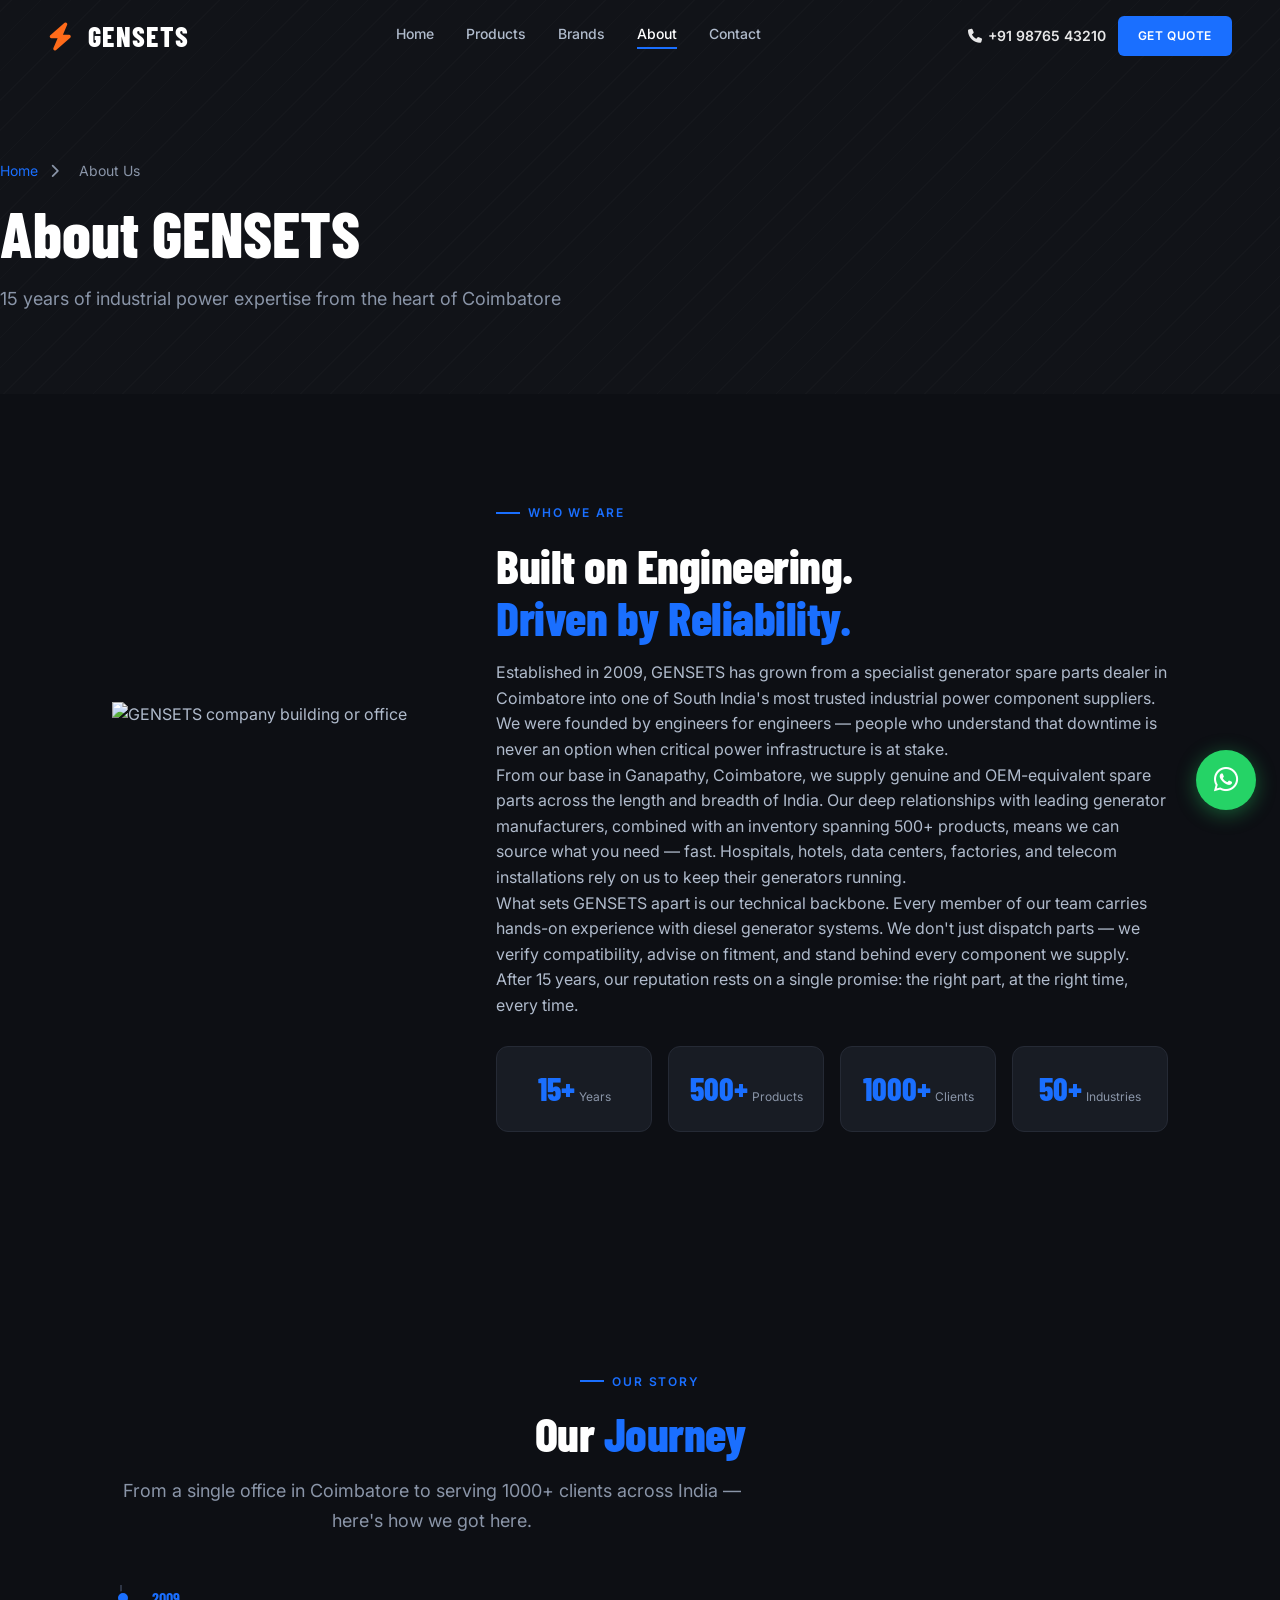
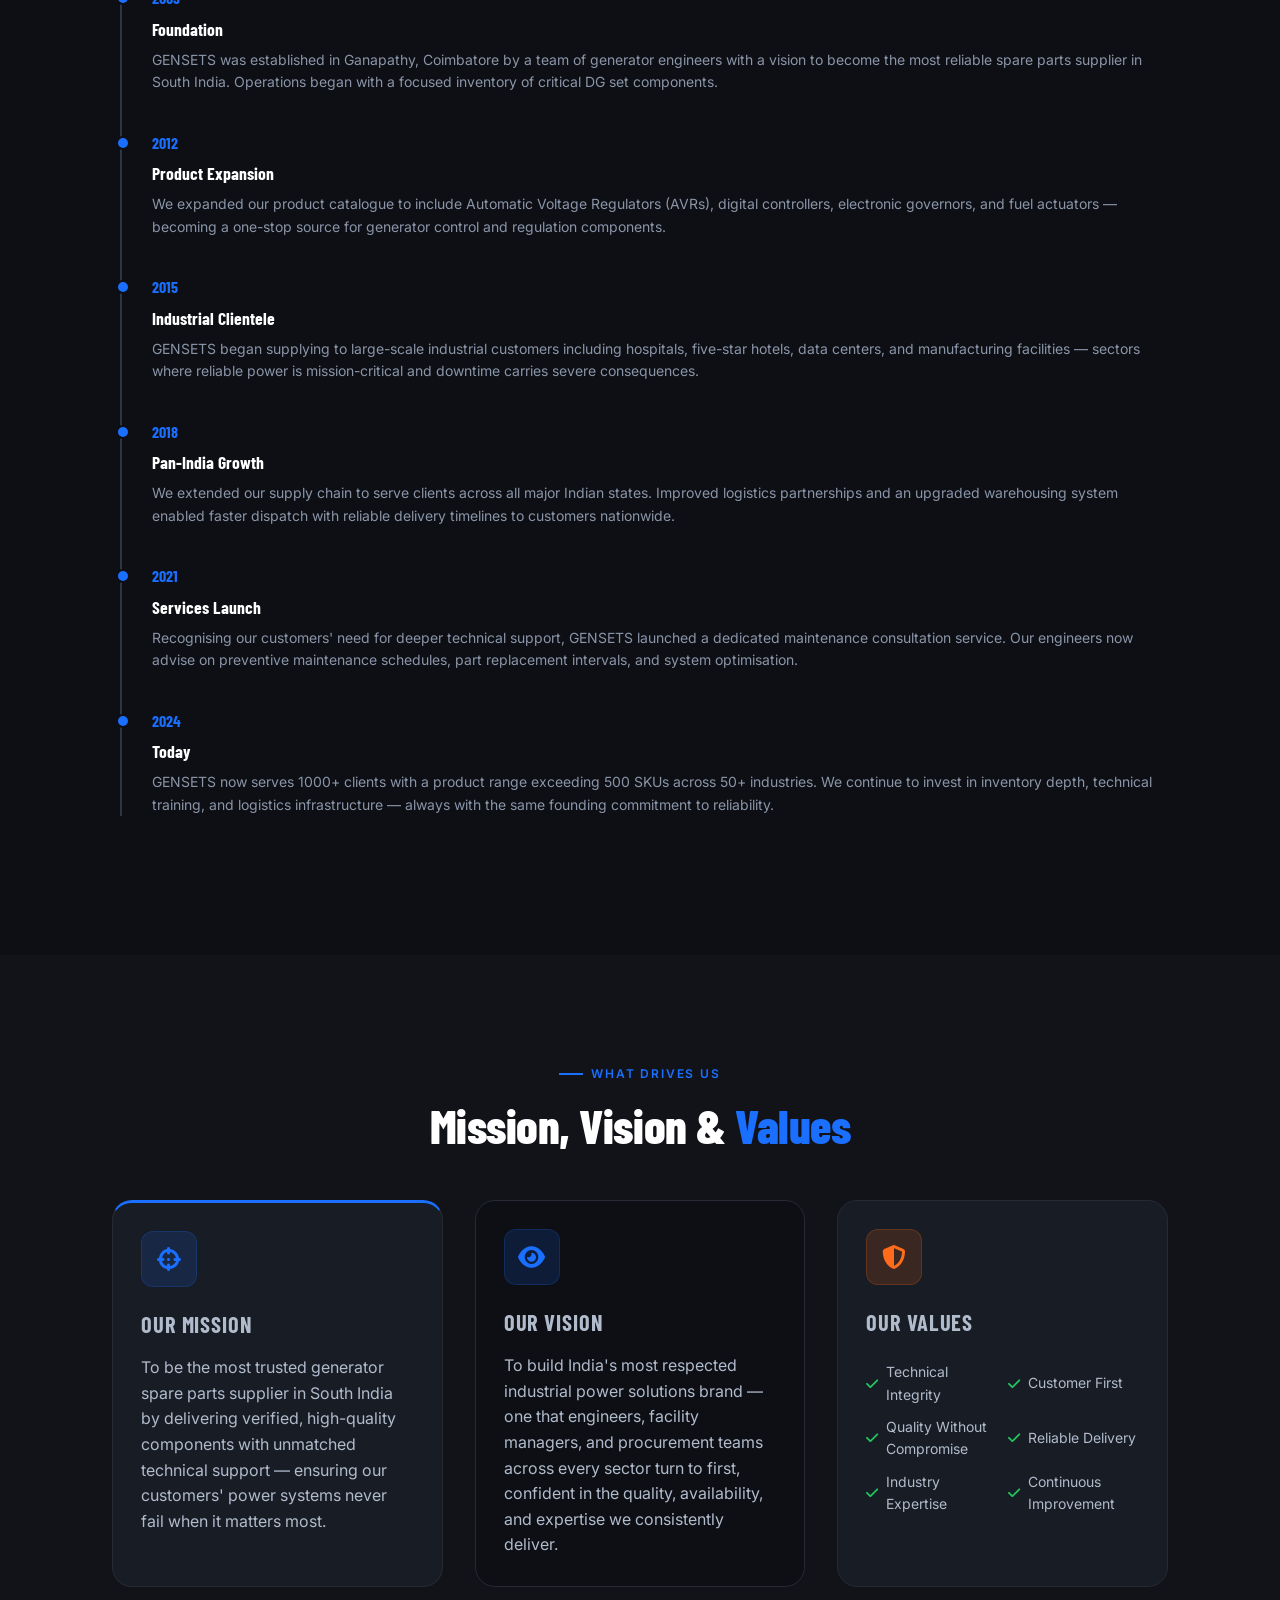
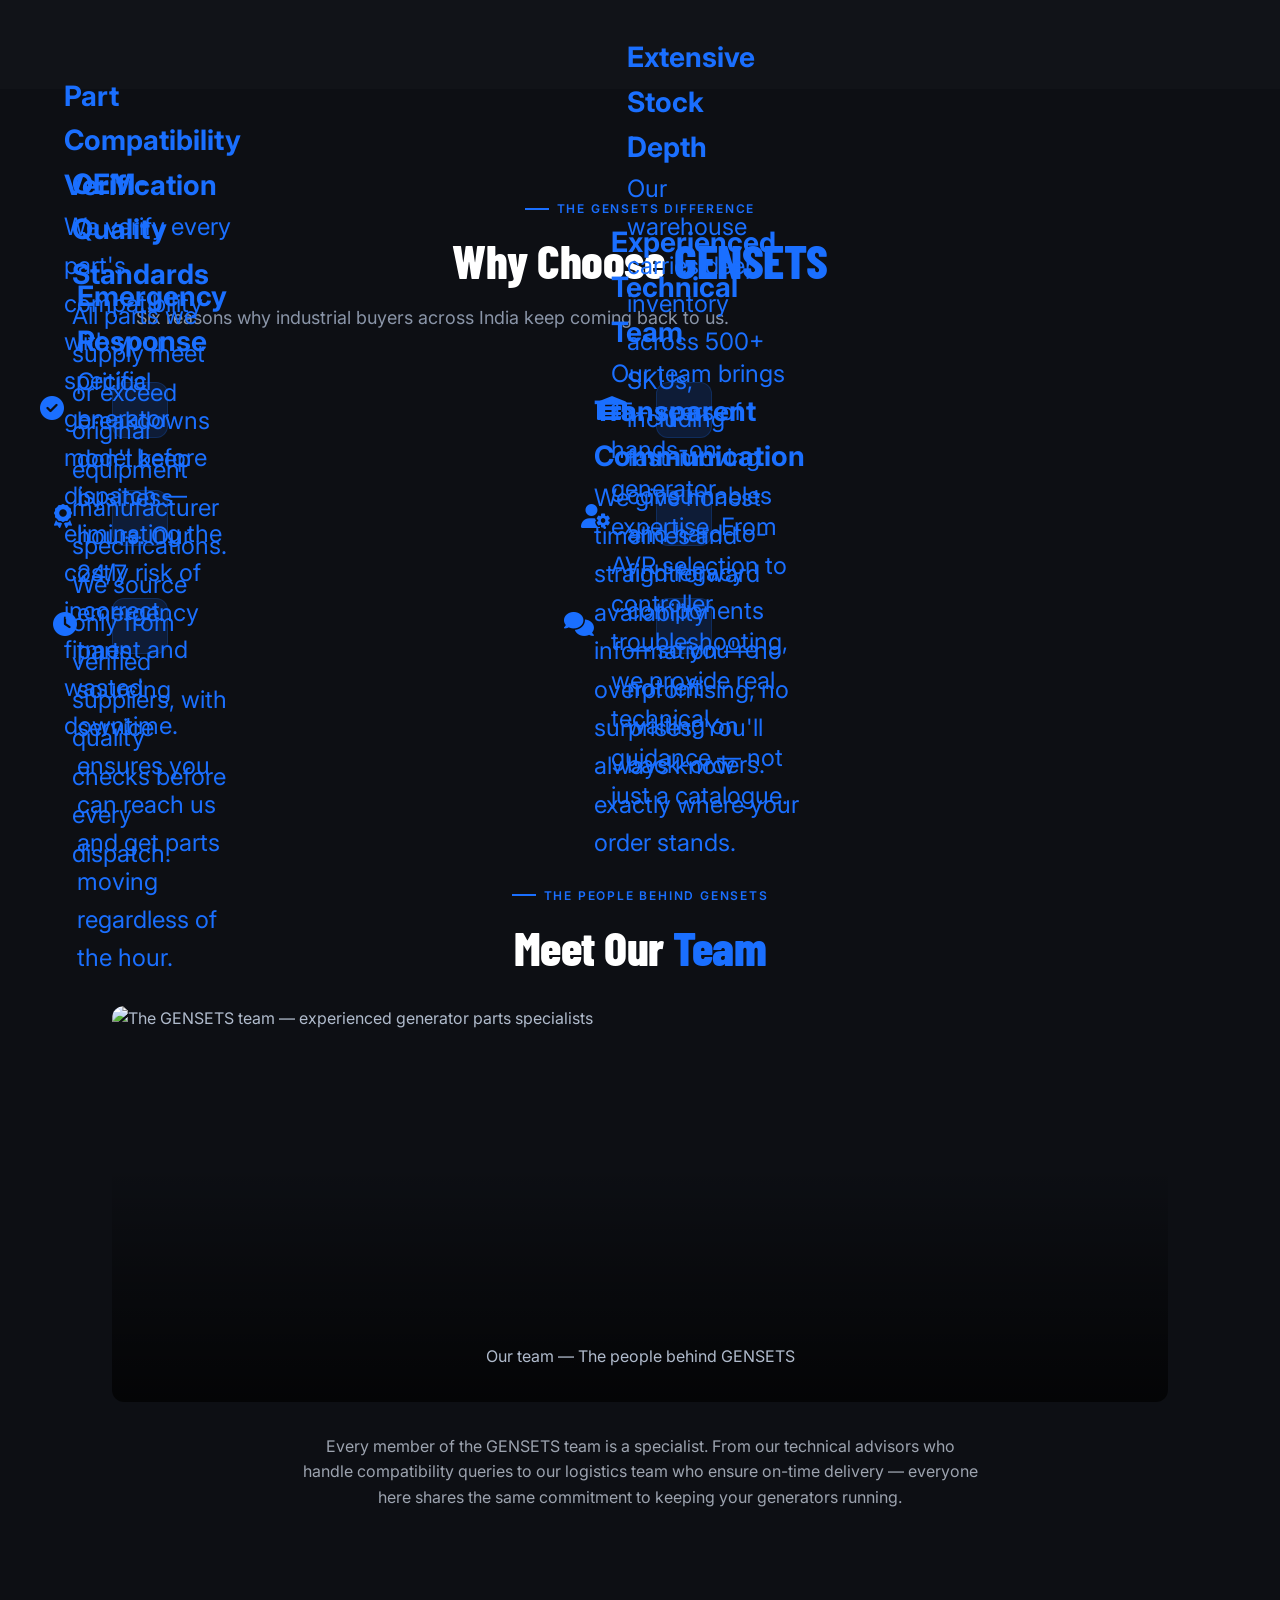
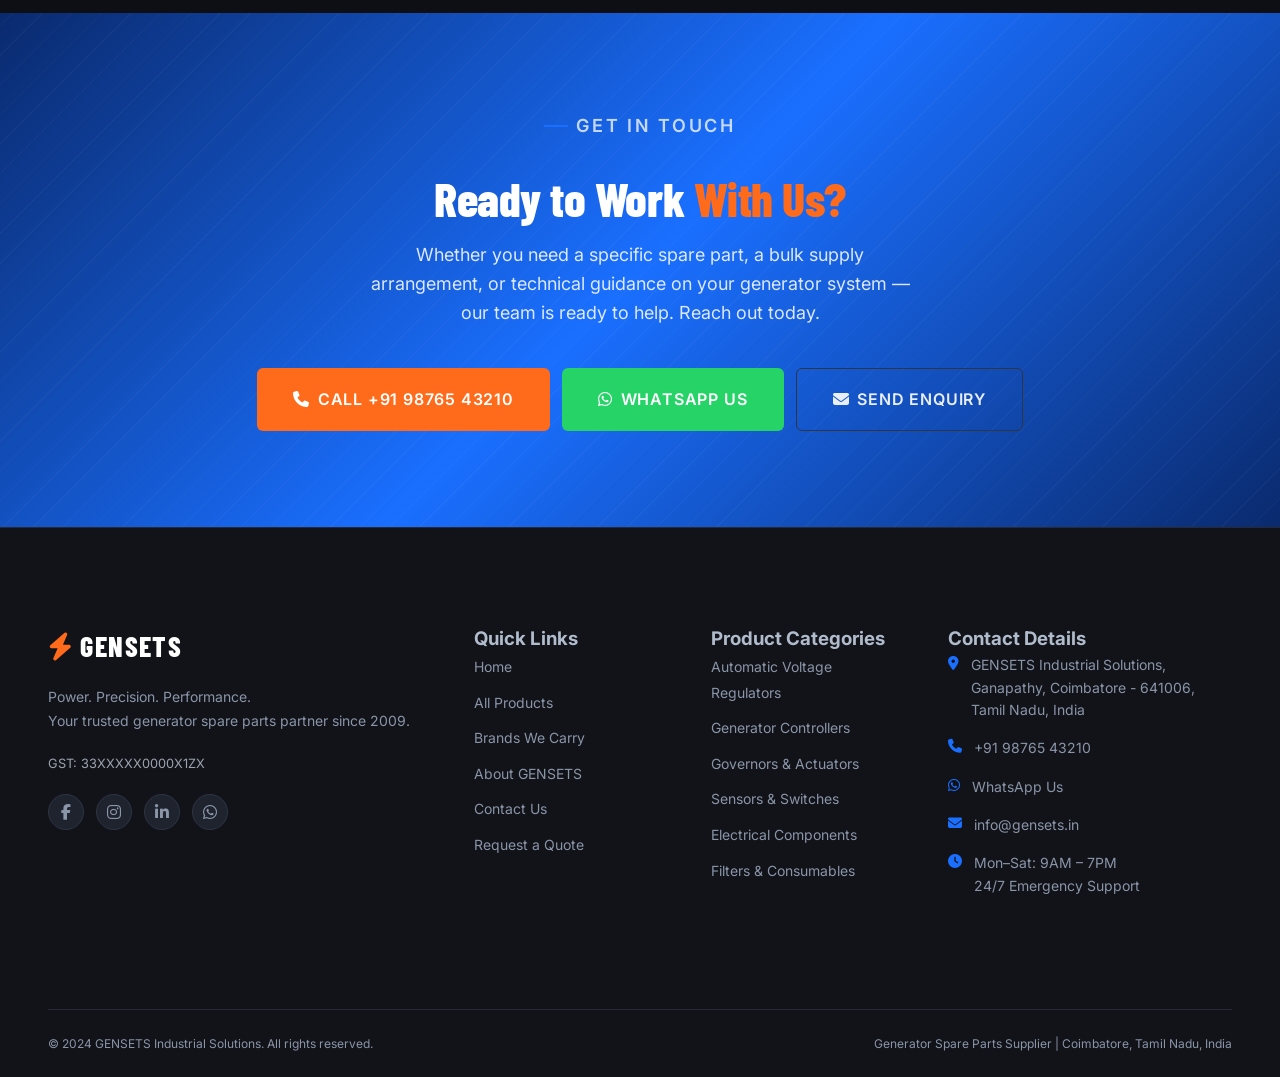
==== about.html @ af13784d "Initial GENSETS website: complete static HTML/CSS/JS site - 9 files: 7 HTML pages, 1 CSS stylesheet," ====
<!DOCTYPE html>
<html lang="en">
<head>
  <meta charset="UTF-8" />
  <meta name="viewport" content="width=device-width, initial-scale=1.0" />
  <meta name="description" content="About GENSETS — 15 years of generator spare parts expertise from Coimbatore, Tamil Nadu. Trusted by 1000+ clients across India." />
  <meta name="keywords" content="about GENSETS, generator spare parts Coimbatore, industrial power solutions, Tamil Nadu generator parts supplier" />
  <title>About Us | GENSETS — Power. Precision. Performance.</title>

  <!-- Google Fonts -->
  <link rel="preconnect" href="https://fonts.googleapis.com" />
  <link rel="preconnect" href="https://fonts.gstatic.com" crossorigin />
  <link href="https://fonts.googleapis.com/css2?family=Barlow+Condensed:wght@400;600;700;800&family=Inter:wght@400;500;600&display=swap" rel="stylesheet" />

  <!-- Font Awesome 6.5.0 -->
  <link rel="stylesheet" href="https://cdnjs.cloudflare.com/ajax/libs/font-awesome/6.5.0/css/all.min.css" integrity="sha512-Avb2QiuDEEvB4bZJYdft2mNjVShBftLdPG8FJ0V7irTLQ8Uo0qcPxh4Plq7G5tGm0rU+1SPhVotteLpBERwTkA==" crossorigin="anonymous" referrerpolicy="no-referrer" />

  <!-- Site Stylesheet -->
  <link rel="stylesheet" href="styles.css" />
</head>
<body>

  <!-- ========== SITE HEADER / NAV ========== -->
  <header class="site-header" id="siteHeader">
    <div class="nav-inner">
      <a href="index.html" class="nav-logo" aria-label="GENSETS Home">
        <span class="logo-bolt"><i class="fa-solid fa-bolt"></i></span>
        <span>GENSETS</span>
      </a>

      <nav class="nav-links" id="navLinks" aria-label="Main navigation">
        <a href="index.html">Home</a>
        <a href="products.html">Products</a>
        <a href="brands.html">Brands</a>
        <a href="about.html" class="active" aria-current="page">About</a>
        <a href="contact.html">Contact</a>
      </nav>

      <div class="nav-cta">
        <a href="tel:+919876543210" class="nav-phone"><i class="fa-solid fa-phone"></i> +91 98765 43210</a>
        <a href="contact.html" class="btn btn-primary btn-sm">Get Quote</a>
      </div>

      <button class="hamburger" id="hamburger" aria-label="Open mobile menu" aria-expanded="false" aria-controls="mobileMenu">
        <span></span>
        <span></span>
        <span></span>
      </button>
    </div>

    <!-- Mobile Menu -->
    <div class="mobile-menu" id="mobileMenu" aria-hidden="true">
      <button class="mobile-menu-close" id="mobileMenuClose" aria-label="Close mobile menu">
        <i class="fa-solid fa-xmark"></i>
      </button>
      <nav aria-label="Mobile navigation">
        <a href="index.html">Home</a>
        <a href="products.html">Products</a>
        <a href="brands.html">Brands</a>
        <a href="about.html" class="active">About</a>
        <a href="contact.html">Contact</a>
      </nav>
      <div class="mobile-menu-footer">
        <a href="tel:+919876543210" class="btn btn-primary btn-full"><i class="fa-solid fa-phone"></i> Call Now</a>
        <a href="https://wa.me/919876543210" class="btn btn-whatsapp btn-full" target="_blank" rel="noopener noreferrer"><i class="fa-brands fa-whatsapp"></i> WhatsApp</a>
      </div>
    </div>
  </header>
  <!-- END HEADER -->

  <main>

    <!-- ========== SECTION A: PAGE HERO ========== -->
    <section class="page-hero" aria-label="Page introduction">
      <div class="page-hero-content">
        <nav class="breadcrumb" aria-label="Breadcrumb">
          <a href="index.html">Home</a>
          <span aria-hidden="true"><i class="fa-solid fa-chevron-right"></i></span>
          <span aria-current="page">About Us</span>
        </nav>
        <h1 class="page-hero-title">About <span class="accent">GENSETS</span></h1>
        <p class="page-hero-subtitle">15 years of industrial power expertise from the heart of Coimbatore</p>
      </div>
    </section>
    <!-- END SECTION A -->

    <!-- ========== SECTION B: WHO WE ARE ========== -->
    <section class="section" id="who-we-are" aria-labelledby="who-we-are-heading">
      <div class="container">
        <div class="grid-1-2">

          <!-- Left: Company Image -->
          <div class="img-wrapper reveal" data-replace="about-company-building">
            <img
              class="site-img"
              src="https://images.unsplash.com/photo-1553413077-190dd305871c?w=800&q=80&fit=crop"
              alt="GENSETS company building or office"
              loading="lazy"
              width="800"
              height="600"
            />
          </div>

          <!-- Right: Content -->
          <div class="reveal reveal-delay-1">
            <p class="section-label">Who We Are</p>
            <h2 class="section-heading" id="who-we-are-heading">Built on Engineering.<br /><span class="accent">Driven by Reliability.</span></h2>

            <p>Established in 2009, GENSETS has grown from a specialist generator spare parts dealer in Coimbatore into one of South India's most trusted industrial power component suppliers. We were founded by engineers for engineers — people who understand that downtime is never an option when critical power infrastructure is at stake.</p>

            <p>From our base in Ganapathy, Coimbatore, we supply genuine and OEM-equivalent spare parts across the length and breadth of India. Our deep relationships with leading generator manufacturers, combined with an inventory spanning 500+ products, means we can source what you need — fast. Hospitals, hotels, data centers, factories, and telecom installations rely on us to keep their generators running.</p>

            <p>What sets GENSETS apart is our technical backbone. Every member of our team carries hands-on experience with diesel generator systems. We don't just dispatch parts — we verify compatibility, advise on fitment, and stand behind every component we supply. After 15 years, our reputation rests on a single promise: the right part, at the right time, every time.</p>

            <!-- Metric Boxes -->
            <div class="metric-boxes" role="list" aria-label="Company statistics">
              <div class="metric-box reveal reveal-delay-1" role="listitem">
                <span class="metric-val">15+</span>
                <span class="metric-lbl">Years</span>
              </div>
              <div class="metric-box reveal reveal-delay-2" role="listitem">
                <span class="metric-val">500+</span>
                <span class="metric-lbl">Products</span>
              </div>
              <div class="metric-box reveal reveal-delay-3" role="listitem">
                <span class="metric-val">1000+</span>
                <span class="metric-lbl">Clients</span>
              </div>
              <div class="metric-box reveal reveal-delay-3" role="listitem">
                <span class="metric-val">50+</span>
                <span class="metric-lbl">Industries</span>
              </div>
            </div>
          </div>

        </div>
      </div>
    </section>
    <!-- END SECTION B -->

    <!-- ========== SECTION C: JOURNEY TIMELINE ========== -->
    <section class="section section-dark" id="journey" aria-labelledby="journey-heading">
      <div class="container">
        <div style="text-align:center; margin-bottom: 3rem;">
          <p class="section-label">Our Story</p>
          <h2 class="section-heading" id="journey-heading">Our <span class="accent">Journey</span></h2>
          <p class="section-subtext">From a single office in Coimbatore to serving 1000+ clients across India — here's how we got here.</p>
        </div>

        <div class="timeline" role="list" aria-label="Company timeline">

          <div class="timeline-item reveal" role="listitem">
            <div class="timeline-year">2009</div>
            <div>
              <div class="timeline-event">Foundation</div>
              <p class="timeline-desc">GENSETS was established in Ganapathy, Coimbatore by a team of generator engineers with a vision to become the most reliable spare parts supplier in South India. Operations began with a focused inventory of critical DG set components.</p>
            </div>
          </div>

          <div class="timeline-item reveal reveal-delay-1" role="listitem">
            <div class="timeline-year">2012</div>
            <div>
              <div class="timeline-event">Product Expansion</div>
              <p class="timeline-desc">We expanded our product catalogue to include Automatic Voltage Regulators (AVRs), digital controllers, electronic governors, and fuel actuators — becoming a one-stop source for generator control and regulation components.</p>
            </div>
          </div>

          <div class="timeline-item reveal reveal-delay-2" role="listitem">
            <div class="timeline-year">2015</div>
            <div>
              <div class="timeline-event">Industrial Clientele</div>
              <p class="timeline-desc">GENSETS began supplying to large-scale industrial customers including hospitals, five-star hotels, data centers, and manufacturing facilities — sectors where reliable power is mission-critical and downtime carries severe consequences.</p>
            </div>
          </div>

          <div class="timeline-item reveal reveal-delay-3" role="listitem">
            <div class="timeline-year">2018</div>
            <div>
              <div class="timeline-event">Pan-India Growth</div>
              <p class="timeline-desc">We extended our supply chain to serve clients across all major Indian states. Improved logistics partnerships and an upgraded warehousing system enabled faster dispatch with reliable delivery timelines to customers nationwide.</p>
            </div>
          </div>

          <div class="timeline-item reveal reveal-delay-1" role="listitem">
            <div class="timeline-year">2021</div>
            <div>
              <div class="timeline-event">Services Launch</div>
              <p class="timeline-desc">Recognising our customers' need for deeper technical support, GENSETS launched a dedicated maintenance consultation service. Our engineers now advise on preventive maintenance schedules, part replacement intervals, and system optimisation.</p>
            </div>
          </div>

          <div class="timeline-item reveal reveal-delay-2" role="listitem">
            <div class="timeline-year">2024</div>
            <div>
              <div class="timeline-event">Today</div>
              <p class="timeline-desc">GENSETS now serves 1000+ clients with a product range exceeding 500 SKUs across 50+ industries. We continue to invest in inventory depth, technical training, and logistics infrastructure — always with the same founding commitment to reliability.</p>
            </div>
          </div>

        </div>
      </div>
    </section>
    <!-- END SECTION C -->

    <!-- ========== SECTION D: MISSION / VISION / VALUES ========== -->
    <section class="section section-alt" id="mission-vision" aria-labelledby="mvv-heading">
      <div class="container">
        <div style="text-align:center; margin-bottom: 3rem;">
          <p class="section-label">What Drives Us</p>
          <h2 class="section-heading" id="mvv-heading">Mission, Vision &amp; <span class="accent">Values</span></h2>
        </div>

        <div class="mvv-grid" role="list" aria-label="Mission, vision and values">

          <!-- Mission -->
          <div class="card reveal" style="border-top: 3px solid #1A6FFF;" role="listitem">
            <div class="icon-box" aria-hidden="true">
              <i class="fa-solid fa-crosshairs"></i>
            </div>
            <h3 style="font-family: 'Barlow Condensed', sans-serif; font-size: 1.4rem; font-weight: 700; margin: 1rem 0 0.75rem; text-transform: uppercase; letter-spacing: 0.04em;">Our Mission</h3>
            <p>To be the most trusted generator spare parts supplier in South India by delivering verified, high-quality components with unmatched technical support — ensuring our customers' power systems never fail when it matters most.</p>
          </div>

          <!-- Vision -->
          <div class="card section-dark reveal reveal-delay-1" role="listitem">
            <div class="icon-box" aria-hidden="true">
              <i class="fa-solid fa-eye"></i>
            </div>
            <h3 style="font-family: 'Barlow Condensed', sans-serif; font-size: 1.4rem; font-weight: 700; margin: 1rem 0 0.75rem; text-transform: uppercase; letter-spacing: 0.04em;">Our Vision</h3>
            <p>To build India's most respected industrial power solutions brand — one that engineers, facility managers, and procurement teams across every sector turn to first, confident in the quality, availability, and expertise we consistently deliver.</p>
          </div>

          <!-- Values -->
          <div class="card section-surface reveal reveal-delay-2" role="listitem">
            <div class="icon-box icon-box-orange" aria-hidden="true">
              <i class="fa-solid fa-shield-halved"></i>
            </div>
            <h3 style="font-family: 'Barlow Condensed', sans-serif; font-size: 1.4rem; font-weight: 700; margin: 1rem 0 0.75rem; text-transform: uppercase; letter-spacing: 0.04em;">Our Values</h3>
            <ul class="checklist" aria-label="Company values">
              <li class="checklist-item"><i class="fa-solid fa-check" aria-hidden="true"></i> Technical Integrity</li>
              <li class="checklist-item"><i class="fa-solid fa-check" aria-hidden="true"></i> Customer First</li>
              <li class="checklist-item"><i class="fa-solid fa-check" aria-hidden="true"></i> Quality Without Compromise</li>
              <li class="checklist-item"><i class="fa-solid fa-check" aria-hidden="true"></i> Reliable Delivery</li>
              <li class="checklist-item"><i class="fa-solid fa-check" aria-hidden="true"></i> Industry Expertise</li>
              <li class="checklist-item"><i class="fa-solid fa-check" aria-hidden="true"></i> Continuous Improvement</li>
            </ul>
          </div>

        </div>
      </div>
    </section>
    <!-- END SECTION D -->

    <!-- ========== SECTION E: WHY CHOOSE GENSETS ========== -->
    <section class="section" id="why-choose" aria-labelledby="why-choose-heading">
      <div class="container">
        <div style="text-align:center; margin-bottom: 3rem;">
          <p class="section-label">The GENSETS Difference</p>
          <h2 class="section-heading" id="why-choose-heading">Why Choose <span class="accent">GENSETS</span></h2>
          <p class="section-subtext">Six reasons why industrial buyers across India keep coming back to us.</p>
        </div>

        <div class="grid-2" role="list" aria-label="Reasons to choose GENSETS">

          <div class="icon-box reveal" role="listitem">
            <div class="icon-box-icon" aria-hidden="true">
              <i class="fa-solid fa-circle-check"></i>
            </div>
            <div>
              <h3>Part Compatibility Verification</h3>
              <p>We verify every part's compatibility with your specific generator model before dispatch — eliminating the costly risk of incorrect fitment and wasted downtime.</p>
            </div>
          </div>

          <div class="icon-box reveal reveal-delay-1" role="listitem">
            <div class="icon-box-icon" aria-hidden="true">
              <i class="fa-solid fa-warehouse"></i>
            </div>
            <div>
              <h3>Extensive Stock Depth</h3>
              <p>Our warehouse carries deep inventory across 500+ SKUs, including fast-moving consumables and hard-to-find legacy components — so you're not left waiting on back-orders.</p>
            </div>
          </div>

          <div class="icon-box reveal reveal-delay-2" role="listitem">
            <div class="icon-box-icon" aria-hidden="true">
              <i class="fa-solid fa-award"></i>
            </div>
            <div>
              <h3>OEM-Quality Standards</h3>
              <p>All parts we supply meet or exceed original equipment manufacturer specifications. We source only from verified suppliers, with quality checks before every dispatch.</p>
            </div>
          </div>

          <div class="icon-box reveal reveal-delay-3" role="listitem">
            <div class="icon-box-icon" aria-hidden="true">
              <i class="fa-solid fa-user-gear"></i>
            </div>
            <div>
              <h3>Experienced Technical Team</h3>
              <p>Our team brings 15+ years of hands-on generator expertise. From AVR selection to controller troubleshooting, we provide real technical guidance — not just a catalogue.</p>
            </div>
          </div>

          <div class="icon-box reveal reveal-delay-1" role="listitem">
            <div class="icon-box-icon" aria-hidden="true">
              <i class="fa-solid fa-clock"></i>
            </div>
            <div>
              <h3>Emergency Response</h3>
              <p>Critical breakdowns don't keep business hours. Our 24/7 emergency parts sourcing service ensures you can reach us and get parts moving regardless of the hour.</p>
            </div>
          </div>

          <div class="icon-box reveal reveal-delay-2" role="listitem">
            <div class="icon-box-icon" aria-hidden="true">
              <i class="fa-solid fa-comments"></i>
            </div>
            <div>
              <h3>Transparent Communication</h3>
              <p>We give honest timelines and straightforward availability information — no overpromising, no surprises. You'll always know exactly where your order stands.</p>
            </div>
          </div>

        </div>
      </div>
    </section>
    <!-- END SECTION E -->

    <!-- ========== SECTION F: TEAM PHOTO ========== -->
    <section class="section section-dark" id="our-team" aria-label="Our team">
      <div class="container">
        <div style="text-align:center; margin-bottom: 2rem;">
          <p class="section-label">The People Behind GENSETS</p>
          <h2 class="section-heading">Meet Our <span class="accent">Team</span></h2>
        </div>

        <div class="team-img-wrap reveal img-wrapper" data-replace="about-team-photo" style="aspect-ratio: 16/6; position: relative; overflow: hidden; border-radius: 12px;">
          <img
            class="site-img"
            src="https://images.unsplash.com/photo-1600880292203-757bb62b4baf?w=1200&q=80&fit=crop"
            alt="The GENSETS team — experienced generator parts specialists"
            loading="lazy"
            width="1200"
            height="450"
            style="width: 100%; height: 100%; object-fit: cover; display: block;"
          />
          <div class="team-overlay" aria-hidden="true">
            <span>Our team — The people behind GENSETS</span>
          </div>
        </div>

        <p style="text-align: center; max-width: 680px; margin: 2rem auto 0; color: var(--text-muted, #9ca3af);">Every member of the GENSETS team is a specialist. From our technical advisors who handle compatibility queries to our logistics team who ensure on-time delivery — everyone here shares the same commitment to keeping your generators running.</p>
      </div>
    </section>
    <!-- END SECTION F -->

    <!-- ========== CTA BANNER ========== -->
    <section class="cta-banner" id="cta" aria-labelledby="cta-heading" style="background: linear-gradient(135deg, #0a2a6e 0%, #1A6FFF 50%, #0a2a6e 100%);">
      <div class="container" style="text-align: center;">
        <p class="section-label" style="color: rgba(255,255,255,0.75);">Get in Touch</p>
        <h2 class="section-heading" id="cta-heading" style="color: #ffffff;">Ready to Work <span class="accent-orange">With Us?</span></h2>
        <p class="cta-note" style="color: rgba(255,255,255,0.85); max-width: 560px; margin: 0 auto 2.5rem;">Whether you need a specific spare part, a bulk supply arrangement, or technical guidance on your generator system — our team is ready to help. Reach out today.</p>

        <div class="cta-btns" role="list" aria-label="Contact options">
          <a href="tel:+919876543210" class="btn btn-orange btn-lg" role="listitem">
            <i class="fa-solid fa-phone" aria-hidden="true"></i> Call +91 98765 43210
          </a>
          <a href="https://wa.me/919876543210?text=Hi%20GENSETS%2C%20I%20would%20like%20to%20know%20more%20about%20your%20products." class="btn btn-whatsapp btn-lg" target="_blank" rel="noopener noreferrer" role="listitem">
            <i class="fa-brands fa-whatsapp" aria-hidden="true"></i> WhatsApp Us
          </a>
          <a href="contact.html" class="btn btn-outline btn-lg" role="listitem">
            <i class="fa-solid fa-envelope" aria-hidden="true"></i> Send Enquiry
          </a>
        </div>
      </div>
    </section>
    <!-- END CTA BANNER -->

  </main>

  <!-- ========== SITE FOOTER ========== -->
  <footer class="site-footer" aria-label="Site footer">
    <div class="container">
      <div class="footer-grid">

        <!-- Column 1: Brand + Social -->
        <div class="footer-brand">
          <a href="index.html" class="nav-logo" aria-label="GENSETS Home" style="margin-bottom: 1rem; display: inline-flex;">
            <span class="logo-bolt"><i class="fa-solid fa-bolt"></i></span>
            <span>GENSETS</span>
          </a>
          <p>Power. Precision. Performance.<br />Your trusted generator spare parts partner since 2009.</p>
          <p style="margin-top: 0.75rem; font-size: 0.8rem; color: var(--text-muted, #9ca3af);">GST: 33XXXXX0000X1ZX</p>
          <div class="footer-social" aria-label="Social media links">
            <a href="#" aria-label="GENSETS on Facebook" rel="noopener noreferrer"><i class="fa-brands fa-facebook-f"></i></a>
            <a href="#" aria-label="GENSETS on Instagram" rel="noopener noreferrer"><i class="fa-brands fa-instagram"></i></a>
            <a href="#" aria-label="GENSETS on LinkedIn" rel="noopener noreferrer"><i class="fa-brands fa-linkedin-in"></i></a>
            <a href="https://wa.me/919876543210" aria-label="GENSETS on WhatsApp" target="_blank" rel="noopener noreferrer"><i class="fa-brands fa-whatsapp"></i></a>
          </div>
        </div>

        <!-- Column 2: Quick Links -->
        <div class="footer-col">
          <h3>Quick Links</h3>
          <ul>
            <li><a href="index.html">Home</a></li>
            <li><a href="products.html">All Products</a></li>
            <li><a href="brands.html">Brands We Carry</a></li>
            <li><a href="about.html">About GENSETS</a></li>
            <li><a href="contact.html">Contact Us</a></li>
            <li><a href="contact.html#enquiry">Request a Quote</a></li>
          </ul>
        </div>

        <!-- Column 3: Product Categories -->
        <div class="footer-col">
          <h3>Product Categories</h3>
          <ul>
            <li><a href="products.html#avr">Automatic Voltage Regulators</a></li>
            <li><a href="products.html#controllers">Generator Controllers</a></li>
            <li><a href="products.html#actuators">Governors &amp; Actuators</a></li>
            <li><a href="products.html#sensors">Sensors &amp; Switches</a></li>
            <li><a href="products.html#electrical">Electrical Components</a></li>
            <li><a href="products.html#filters">Filters &amp; Consumables</a></li>
          </ul>
        </div>

        <!-- Column 4: Contact Details -->
        <div class="footer-col">
          <h3>Contact Details</h3>
          <address style="font-style: normal;">
            <div class="footer-contact-item">
              <i class="fa-solid fa-location-dot" aria-hidden="true"></i>
              <span>GENSETS Industrial Solutions,<br />Ganapathy, Coimbatore - 641006,<br />Tamil Nadu, India</span>
            </div>
            <div class="footer-contact-item">
              <i class="fa-solid fa-phone" aria-hidden="true"></i>
              <a href="tel:+919876543210">+91 98765 43210</a>
            </div>
            <div class="footer-contact-item">
              <i class="fa-brands fa-whatsapp" aria-hidden="true"></i>
              <a href="https://wa.me/919876543210" target="_blank" rel="noopener noreferrer">WhatsApp Us</a>
            </div>
            <div class="footer-contact-item">
              <i class="fa-solid fa-envelope" aria-hidden="true"></i>
              <a href="mailto:info@gensets.in">info@gensets.in</a>
            </div>
            <div class="footer-contact-item">
              <i class="fa-solid fa-clock" aria-hidden="true"></i>
              <span>Mon–Sat: 9AM – 7PM<br /><span class="accent-orange">24/7 Emergency Support</span></span>
            </div>
          </address>
        </div>

      </div>

      <div class="footer-bottom">
        <p>&copy; 2024 GENSETS Industrial Solutions. All rights reserved.</p>
        <p>Generator Spare Parts Supplier | Coimbatore, Tamil Nadu, India</p>
      </div>
    </div>
  </footer>
  <!-- END FOOTER -->

  <!-- ========== FLOATING WHATSAPP BUTTON ========== -->
  <a
    href="https://wa.me/919876543210?text=Hi%20GENSETS%2C%20I%20need%20help%20with%20a%20generator%20spare%20part."
    class="float-whatsapp"
    target="_blank"
    rel="noopener noreferrer"
    aria-label="Chat on WhatsApp"
    title="Chat on WhatsApp"
  >
    <i class="fa-brands fa-whatsapp" aria-hidden="true"></i>
  </a>

  <!-- ========== BACK TO TOP ========== -->
  <button class="back-to-top" id="backToTop" aria-label="Back to top">
    <i class="fa-solid fa-arrow-up" aria-hidden="true"></i>
  </button>

  <!-- ========== MOBILE STICKY BAR ========== -->
  <div class="mobile-bar" role="navigation" aria-label="Mobile quick actions">
    <a href="tel:+919876543210" class="call-btn">
      <i class="fa-solid fa-phone" aria-hidden="true"></i>
      <span>Call</span>
    </a>
    <a href="https://wa.me/919876543210" class="wa-btn" target="_blank" rel="noopener noreferrer">
      <i class="fa-brands fa-whatsapp" aria-hidden="true"></i>
      <span>WhatsApp</span>
    </a>
    <a href="contact.html" class="enq-btn">
      <i class="fa-solid fa-envelope" aria-hidden="true"></i>
      <span>Enquire</span>
    </a>
  </div>

  <!-- ========== MAIN JS ========== -->
  <script src="main.js"></script>

  <!--
  =============================================================
  IMAGE REPLACEMENT BLOCK
  =============================================================
  The following data-replace attributes mark images for
  replacement with real GENSETS photography:

  1. data-replace="about-company-building"
     Current src : https://images.unsplash.com/photo-1553413077-190dd305871c?w=800&q=80&fit=crop
     Replace with: Actual photo of the GENSETS office / showroom / warehouse in Ganapathy, Coimbatore
     Recommended : Exterior or interior shot showing professionalism and scale
     Aspect ratio : ~4:3

  2. data-replace="about-team-photo"
     Current src : https://images.unsplash.com/photo-1600880292203-757bb62b4baf?w=1200&q=80&fit=crop
     Replace with: Group photo of the GENSETS team — ideally in work environment
     Recommended : Wide landscape shot (16:6 crop area) showing team members together
     Aspect ratio : ~16:6 (wide banner)

  To replace: update the src attribute and remove data-replace
  =============================================================
  -->

<!--
========================================
IMAGE REPLACEMENT GUIDE — ABOUT.HTML
========================================
data-replace="about-company-building"
  → Replace with: GENSETS company building, office exterior, or showroom photo
  → Current: Unsplash warehouse placeholder

data-replace="about-team-photo"
  → Replace with: GENSETS full team photo in warehouse, office, or outdoor setting
  → Current: Unsplash team meeting placeholder
========================================
-->
</body>
</html>
---- styles.css ----
/* ============================================================
   GENSETS — styles.css
   ============================================================ */

@import url('https://fonts.googleapis.com/css2?family=Barlow+Condensed:wght@400;600;700;800&family=Inter:wght@400;500;600&display=swap');

:root {
  --color-bg-dark:        #0D0F14;
  --color-bg-section:     #111318;
  --color-surface:        #181C24;
  --color-surface-raised: #1E232D;
  --color-border:         #252A35;
  --color-border-bright:  #2E3545;
  --color-blue-primary:   #1A6FFF;
  --color-blue-bright:    #4D8FFF;
  --color-blue-glow:      rgba(26,111,255,0.15);
  --color-orange:         #FF6B1A;
  --color-orange-glow:    rgba(255,107,26,0.15);
  --color-silver:         #8A95A8;
  --color-silver-bright:  #B0BBCC;
  --color-white:          #FFFFFF;
  --color-white-90:       rgba(255,255,255,0.90);
  --color-white-60:       rgba(255,255,255,0.60);
  --color-white-20:       rgba(255,255,255,0.20);
  --color-success:        #22C55E;
  --color-whatsapp:       #25D366;
  --font-display: 'Barlow Condensed', sans-serif;
  --font-body:    'Inter', sans-serif;
  --text-xs:    0.75rem;
  --text-sm:    0.875rem;
  --text-base:  1rem;
  --text-lg:    1.125rem;
  --text-xl:    1.25rem;
  --text-2xl:   1.5rem;
  --text-3xl:   1.875rem;
  --text-4xl:   2.25rem;
  --text-5xl:   3rem;
  --text-hero:  clamp(3rem, 8vw, 6rem);
  --space-xs:   0.5rem;
  --space-sm:   1rem;
  --space-md:   1.5rem;
  --space-lg:   2rem;
  --space-xl:   3rem;
  --space-2xl:  4rem;
  --space-3xl:  6rem;
  --section-pad: clamp(4rem, 8vw, 8rem) clamp(1.5rem, 5vw, 5rem);
  --container:   1280px;
  --radius-sm:   6px;
  --radius-md:   12px;
  --radius-lg:   20px;
  --radius-xl:   32px;
}

*, *::before, *::after { box-sizing: border-box; margin: 0; padding: 0; }
html { scroll-behavior: smooth; }
body {
  background: var(--color-bg-dark);
  color: var(--color-silver-bright);
  font-family: var(--font-body);
  font-size: var(--text-base);
  line-height: 1.6;
  overflow-x: hidden;
}
a { text-decoration: none; color: inherit; }
img { max-width: 100%; }
.container { max-width: var(--container); margin: 0 auto; padding: 0 clamp(1rem, 4vw, 3rem); }

/* GRID TEXTURE */
.grid-texture {
  background-image: repeating-linear-gradient(-45deg,transparent,transparent 20px,rgba(255,255,255,0.015) 20px,rgba(255,255,255,0.015) 21px);
}

/* IMAGES */
.img-wrapper { position: relative; overflow: hidden; width: 100%; }
.img-wrapper img.site-img { width: 100%; height: 100%; object-fit: cover; display: block; transition: transform 0.4s ease; }
.img-wrapper:hover img.site-img { transform: scale(1.03); }

/* BUTTONS */
.btn {
  display: inline-flex; align-items: center; gap: 8px;
  padding: 14px 28px; border-radius: var(--radius-sm);
  font-family: var(--font-body); font-weight: 600; font-size: var(--text-sm);
  letter-spacing: 0.05em; text-transform: uppercase;
  border: none; cursor: pointer; transition: all 0.25s ease;
  text-decoration: none; white-space: nowrap;
}
.btn-primary { background: var(--color-blue-primary); color: #fff; }
.btn-primary:hover { background: var(--color-blue-bright); box-shadow: 0 8px 32px var(--color-blue-glow); transform: translateY(-2px); }
.btn-whatsapp { background: var(--color-whatsapp); color: #fff; }
.btn-whatsapp:hover { background: #1ebe58; box-shadow: 0 8px 32px rgba(37,211,102,0.25); transform: translateY(-2px); }
.btn-orange { background: var(--color-orange); color: #fff; }
.btn-orange:hover { box-shadow: 0 8px 32px var(--color-orange-glow); transform: translateY(-2px); }
.btn-outline { background: transparent; color: var(--color-white-90); border: 1.5px solid var(--color-border-bright); }
.btn-outline:hover { border-color: var(--color-blue-primary); color: var(--color-blue-primary); box-shadow: 0 4px 20px var(--color-blue-glow); }
.btn-sm { padding: 10px 20px; font-size: var(--text-xs); }
.btn-lg { padding: 18px 36px; font-size: var(--text-base); }
.btn-full { width: 100%; justify-content: center; }

/* SECTION LABELS & HEADINGS */
.section-label {
  display: inline-flex; align-items: center; gap: 8px;
  font-family: var(--font-body); font-size: var(--text-xs); font-weight: 600;
  letter-spacing: 0.15em; text-transform: uppercase;
  color: var(--color-blue-primary); margin-bottom: 16px;
}
.section-label::before { content: ''; display: block; width: 24px; height: 2px; background: var(--color-blue-primary); }
.section-heading {
  font-family: var(--font-display); font-size: clamp(2rem, 4vw, 3rem);
  font-weight: 800; color: var(--color-white);
  line-height: 1.1; letter-spacing: -0.01em; margin-bottom: 16px;
}
.section-heading .accent { color: var(--color-blue-primary); }
.section-heading .accent-orange { color: var(--color-orange); }
.section-subtext {
  font-size: var(--text-lg); color: var(--color-silver);
  max-width: 640px; line-height: 1.7; margin-bottom: var(--space-xl);
}

/* CARDS */
.card {
  background: var(--color-surface); border: 1px solid var(--color-border);
  border-radius: var(--radius-lg); padding: 28px;
  transition: all 0.3s ease; position: relative; overflow: hidden;
}
.card::before {
  content: ''; position: absolute; left: 0; top: 0; bottom: 0; width: 3px;
  background: var(--color-blue-primary); transform: scaleY(0);
  transition: transform 0.3s ease; transform-origin: bottom;
}
.card:hover { border-color: var(--color-blue-primary); background: var(--color-surface-raised); box-shadow: 0 20px 60px rgba(0,0,0,0.4); transform: translateY(-4px); }
.card:hover::before { transform: scaleY(1); }
.card-orange::before { background: var(--color-orange); }
.card-orange:hover { border-color: var(--color-orange); }

/* ICON BOX */
.icon-box {
  width: 56px; height: 56px; border-radius: var(--radius-md);
  background: var(--color-blue-glow); border: 1px solid rgba(26,111,255,0.2);
  display: flex; align-items: center; justify-content: center;
  font-size: 1.5rem; color: var(--color-blue-primary);
  margin-bottom: 20px; flex-shrink: 0;
}
.icon-box-orange { background: var(--color-orange-glow); border-color: rgba(255,107,26,0.2); color: var(--color-orange); }
.icon-box-lg { width: 72px; height: 72px; font-size: 2rem; }

/* SCROLL REVEAL */
.reveal { opacity: 0; transform: translateY(30px); transition: opacity 0.6s ease, transform 0.6s ease; }
.reveal.visible { opacity: 1; transform: translateY(0); }
.reveal-delay-1 { transition-delay: 0.1s; }
.reveal-delay-2 { transition-delay: 0.2s; }
.reveal-delay-3 { transition-delay: 0.3s; }
.reveal-delay-4 { transition-delay: 0.4s; }

/* NAVIGATION */
.site-header {
  position: fixed; top: 0; left: 0; right: 0; z-index: 1000;
  height: 72px; display: flex; align-items: center;
  transition: background 0.3s ease, box-shadow 0.3s ease;
}
.site-header.scrolled { background: var(--color-bg-dark); box-shadow: 0 2px 40px rgba(0,0,0,0.6); }
.nav-inner {
  display: flex; align-items: center; justify-content: space-between;
  width: 100%; max-width: var(--container); margin: 0 auto;
  padding: 0 clamp(1rem, 4vw, 3rem);
}
.nav-logo { font-family: var(--font-display); font-size: 1.75rem; font-weight: 800; color: var(--color-white); letter-spacing: 0.05em; }
.nav-logo .logo-bolt { color: var(--color-orange); margin-right: 6px; }
.nav-links { display: flex; align-items: center; gap: 2rem; list-style: none; }
.nav-links a {
  font-family: var(--font-body); font-size: var(--text-sm); font-weight: 500;
  color: var(--color-silver-bright); transition: color 0.2s;
  position: relative; padding-bottom: 4px;
}
.nav-links a::after {
  content: ''; position: absolute; bottom: 0; left: 0;
  width: 0; height: 2px; background: var(--color-blue-primary); transition: width 0.2s;
}
.nav-links a:hover, .nav-links a.active { color: var(--color-white); }
.nav-links a:hover::after, .nav-links a.active::after { width: 100%; }
.nav-cta { display: flex; align-items: center; gap: 12px; }
.nav-phone {
  font-family: var(--font-body); font-size: var(--text-sm); font-weight: 600;
  color: var(--color-white-90); display: flex; align-items: center; gap: 6px;
}
.hamburger { display: none; background: none; border: none; cursor: pointer; color: white; font-size: 1.5rem; }
.mobile-menu {
  display: none; position: fixed; inset: 0; background: var(--color-bg-dark);
  z-index: 999; flex-direction: column; align-items: center; justify-content: center; gap: 2rem;
}
.mobile-menu.open { display: flex; }
.mobile-menu a { font-family: var(--font-display); font-size: 2rem; font-weight: 700; color: var(--color-white); }
.mobile-menu-close { position: absolute; top: 24px; right: 24px; background: none; border: none; color: white; font-size: 2rem; cursor: pointer; }
@media (max-width: 1024px) { .nav-links { display: none; } .nav-phone { display: none; } .hamburger { display: block; } }

/* FLOATING WHATSAPP */
.float-whatsapp {
  position: fixed; bottom: 90px; right: 24px; z-index: 9000;
  width: 60px; height: 60px; border-radius: 50%;
  background: var(--color-whatsapp); display: flex; align-items: center; justify-content: center;
  font-size: 1.75rem; color: white; box-shadow: 0 4px 20px rgba(37,211,102,0.4);
  animation: waFloat 2s ease-in-out infinite; transition: transform 0.2s;
}
.float-whatsapp:hover { transform: scale(1.1); }
@keyframes waFloat {
  0%, 100% { box-shadow: 0 4px 20px rgba(37,211,102,0.4), 0 0 0 0 rgba(37,211,102,0.4); }
  50% { box-shadow: 0 4px 20px rgba(37,211,102,0.4), 0 0 0 12px rgba(37,211,102,0); }
}

/* MOBILE STICKY BOTTOM BAR */
.mobile-bar {
  display: none; position: fixed; bottom: 0; left: 0; right: 0; z-index: 8000;
  height: 64px; background: var(--color-surface); border-top: 1px solid var(--color-border-bright);
  grid-template-columns: 1fr 1fr 1fr;
}
.mobile-bar a {
  display: flex; flex-direction: column; align-items: center; justify-content: center;
  gap: 4px; font-size: var(--text-xs); font-weight: 600; color: var(--color-silver-bright);
  border-right: 1px solid var(--color-border); transition: background 0.2s;
}
.mobile-bar a:last-child { border-right: none; }
.mobile-bar a:hover { background: var(--color-surface-raised); }
.mobile-bar a.call-btn { color: var(--color-blue-primary); }
.mobile-bar a.wa-btn { color: var(--color-whatsapp); }
.mobile-bar a.enq-btn { color: var(--color-orange); }
.mobile-bar i { font-size: 1.25rem; }
@media (max-width: 768px) { .mobile-bar { display: grid; } body { padding-bottom: 64px; } .float-whatsapp { bottom: 80px; } }

/* PAGE HERO */
.page-hero { padding: 160px 0 80px; background: var(--color-bg-section); position: relative; overflow: hidden; }
.page-hero::before {
  content: ''; position: absolute; inset: 0;
  background-image: repeating-linear-gradient(-45deg,transparent,transparent 20px,rgba(255,255,255,0.015) 20px,rgba(255,255,255,0.015) 21px);
}
.page-hero-content { position: relative; z-index: 1; }
.breadcrumb { font-size: var(--text-sm); color: var(--color-silver); margin-bottom: 16px; }
.breadcrumb a { color: var(--color-blue-primary); }
.breadcrumb span { margin: 0 8px; }
.page-hero-title { font-family: var(--font-display); font-size: clamp(2.5rem, 5vw, 4rem); font-weight: 800; color: var(--color-white); line-height: 1.1; margin-bottom: 16px; }
.page-hero-subtitle { font-size: var(--text-lg); color: var(--color-silver); max-width: 600px; }

/* FOOTER */
.site-footer { background: var(--color-bg-section); border-top: 1px solid var(--color-border); padding: var(--space-3xl) 0 0; }
.footer-grid { display: grid; grid-template-columns: 2fr 1fr 1fr 1.5fr; gap: 3rem; margin-bottom: var(--space-3xl); }
.footer-brand .nav-logo { display: block; margin-bottom: 16px; }
.footer-brand p { font-size: var(--text-sm); color: var(--color-silver); line-height: 1.7; margin-bottom: 20px; }
.footer-social { display: flex; gap: 12px; }
.footer-social a { width: 36px; height: 36px; border-radius: 50%; background: var(--color-surface-raised); border: 1px solid var(--color-border-bright); display: flex; align-items: center; justify-content: center; color: var(--color-silver); transition: all 0.2s; }
.footer-social a:hover { background: var(--color-blue-primary); border-color: var(--color-blue-primary); color: white; }
.footer-col h4 { font-family: var(--font-display); font-size: 1rem; font-weight: 700; color: var(--color-white); letter-spacing: 0.05em; text-transform: uppercase; margin-bottom: 20px; }
.footer-col ul { list-style: none; }
.footer-col ul li { margin-bottom: 10px; }
.footer-col ul li a { font-size: var(--text-sm); color: var(--color-silver); transition: color 0.2s; }
.footer-col ul li a:hover { color: var(--color-blue-primary); }
.footer-contact-item { display: flex; gap: 12px; margin-bottom: 16px; font-size: var(--text-sm); color: var(--color-silver); }
.footer-contact-item i { color: var(--color-blue-primary); margin-top: 2px; flex-shrink: 0; }
.footer-contact-item a { color: var(--color-silver); }
.footer-contact-item a:hover { color: var(--color-blue-primary); }
.footer-bottom { border-top: 1px solid var(--color-border); padding: 24px 0; display: flex; justify-content: space-between; align-items: center; flex-wrap: wrap; gap: 12px; }
.footer-bottom p { font-size: var(--text-xs); color: var(--color-silver); }
@media (max-width: 1024px) { .footer-grid { grid-template-columns: 1fr 1fr; } }
@media (max-width: 640px) { .footer-grid { grid-template-columns: 1fr; } .footer-bottom { flex-direction: column; text-align: center; } }

/* BACK TO TOP */
.back-to-top {
  position: fixed; bottom: 90px; left: 24px; z-index: 8000;
  width: 44px; height: 44px; border-radius: 50%;
  background: var(--color-surface-raised); border: 1px solid var(--color-border-bright);
  color: var(--color-silver-bright); display: flex; align-items: center; justify-content: center;
  font-size: 1rem; cursor: pointer; opacity: 0; pointer-events: none; transition: all 0.3s;
}
.back-to-top.visible { opacity: 1; pointer-events: all; }
.back-to-top:hover { background: var(--color-blue-primary); border-color: var(--color-blue-primary); color: white; }

/* UTILITIES */
.text-center { text-align: center; }
.text-blue { color: var(--color-blue-primary); }
.text-orange { color: var(--color-orange); }
.text-silver { color: var(--color-silver); }
.text-white { color: var(--color-white); }
.mt-sm { margin-top: var(--space-sm); } .mt-md { margin-top: var(--space-md); }
.mt-lg { margin-top: var(--space-lg); } .mt-xl { margin-top: var(--space-xl); }
.mb-sm { margin-bottom: var(--space-sm); } .mb-md { margin-bottom: var(--space-md); }
.mb-lg { margin-bottom: var(--space-lg); } .mb-xl { margin-bottom: var(--space-xl); }
.grid-2 { display: grid; grid-template-columns: 1fr 1fr; gap: 2rem; }
.grid-3 { display: grid; grid-template-columns: repeat(3,1fr); gap: 2rem; }
.grid-4 { display: grid; grid-template-columns: repeat(4,1fr); gap: 1.5rem; }
.grid-2-1 { display: grid; grid-template-columns: 2fr 1fr; gap: 3rem; align-items: center; }
.grid-1-2 { display: grid; grid-template-columns: 1fr 2fr; gap: 3rem; align-items: center; }
@media (max-width: 1024px) { .grid-4 { grid-template-columns: repeat(2,1fr); } .grid-3 { grid-template-columns: repeat(2,1fr); } }
@media (max-width: 768px) { .grid-2,.grid-3,.grid-4,.grid-2-1,.grid-1-2 { grid-template-columns: 1fr; } }
.section { padding: var(--section-pad); }
.section-dark { background: var(--color-bg-dark); }
.section-alt { background: var(--color-bg-section); }
.section-surface { background: var(--color-surface); }

/* HERO SECTION */
.hero {
  min-height: 100vh; display: flex; align-items: center;
  background:
    radial-gradient(ellipse at 20% 80%, rgba(26,111,255,0.12) 0%, transparent 60%),
    radial-gradient(ellipse at 80% 20%, rgba(255,107,26,0.06) 0%, transparent 50%),
    var(--color-bg-dark);
  padding-top: 72px; position: relative; overflow: hidden;
}
.hero-inner { display: grid; grid-template-columns: 1.4fr 1fr; gap: 4rem; align-items: center; }
.hero-label { font-size: var(--text-xs); font-weight: 600; letter-spacing: 0.15em; text-transform: uppercase; color: var(--color-blue-primary); display: flex; align-items: center; gap: 8px; margin-bottom: 20px; }
.hero-label::before { content: ''; width: 24px; height: 2px; background: var(--color-blue-primary); }
.hero-title { font-family: var(--font-display); font-size: var(--text-hero); font-weight: 800; color: var(--color-white); line-height: 1.0; letter-spacing: -0.02em; margin-bottom: 24px; }
.hero-title .accent-orange { color: var(--color-orange); }
.hero-sub { font-size: var(--text-lg); color: var(--color-silver); max-width: 520px; line-height: 1.7; margin-bottom: 36px; }
.hero-cta { display: flex; gap: 12px; flex-wrap: wrap; margin-bottom: 32px; }
.trust-badges { display: flex; gap: 20px; flex-wrap: wrap; }
.trust-badge { font-size: var(--text-sm); color: var(--color-silver); display: flex; align-items: center; gap: 6px; }
.trust-badge i { color: var(--color-blue-primary); }
.hero-img-col { position: relative; }
.hero-img-wrapper { aspect-ratio: 4/3; border-radius: var(--radius-xl); overflow: hidden; }
.hero-stat-card {
  position: absolute; bottom: -20px; left: -20px;
  background: var(--color-surface); border: 1px solid var(--color-blue-primary);
  border-radius: var(--radius-md); padding: 16px 20px;
  display: flex; align-items: center; gap: 12px; max-width: 260px;
}
.hero-stat-card i { font-size: 1.5rem; color: var(--color-blue-primary); }
.hero-stat-card p { font-size: var(--text-sm); color: var(--color-white-90); font-weight: 600; line-height: 1.4; }
.scroll-indicator {
  position: absolute; bottom: 32px; left: 50%; transform: translateX(-50%);
  display: flex; flex-direction: column; align-items: center; gap: 8px;
  color: var(--color-silver); font-size: var(--text-xs);
}
.scroll-indicator i { animation: bounce 1.5s ease-in-out infinite; }
@keyframes bounce { 0%,100% { transform: translateY(0); } 50% { transform: translateY(6px); } }
@media (max-width: 1024px) { .hero-inner { grid-template-columns: 1fr; } .hero-img-col { display: none; } }

/* STATS BAR */
.stats-section { padding: 40px 0; }
.stats-grid { display: grid; grid-template-columns: repeat(5,1fr); }
.stat-item { text-align: center; padding: 20px; border-right: 1px solid var(--color-border); }
.stat-item:last-child { border-right: none; }
.stat-number { font-family: var(--font-display); font-size: 3rem; font-weight: 800; color: var(--color-blue-primary); line-height: 1; margin-bottom: 6px; }
.stat-label { font-size: var(--text-sm); color: var(--color-silver); }
@media (max-width: 768px) { .stats-grid { grid-template-columns: repeat(2,1fr); } .stat-item { border-bottom: 1px solid var(--color-border); border-right: none; } .stat-item:nth-child(odd) { border-right: 1px solid var(--color-border); } }

/* COMPANY OVERVIEW */
.overview-img-wrap { position: relative; }
.overview-badge {
  position: absolute; bottom: 20px; right: 20px;
  background: var(--color-blue-primary); color: white;
  border-radius: var(--radius-md); padding: 10px 16px;
  font-family: var(--font-display); font-weight: 700; font-size: var(--text-sm);
}
.checklist { display: grid; grid-template-columns: 1fr 1fr; gap: 10px; margin: 20px 0 28px; }
.checklist-item { display: flex; align-items: center; gap: 8px; font-size: var(--text-sm); color: var(--color-silver-bright); }
.checklist-item i { color: var(--color-success); flex-shrink: 0; }

/* PRODUCT CATEGORY GRID */
.cat-card { cursor: default; }
.cat-card h3 { font-family: var(--font-display); font-size: 1.1rem; font-weight: 700; color: var(--color-white); margin-bottom: 8px; }
.cat-card p { font-size: var(--text-sm); color: var(--color-silver); margin-bottom: 14px; }
.cat-card a { font-size: var(--text-sm); color: var(--color-blue-primary); font-weight: 600; }
.cat-banner {
  background: linear-gradient(135deg, rgba(26,111,255,0.15), rgba(26,111,255,0.05));
  border: 1px solid rgba(26,111,255,0.3); border-radius: var(--radius-lg);
  padding: 28px 36px; display: flex; align-items: center; justify-content: space-between;
  flex-wrap: wrap; gap: 20px; margin-top: 2.5rem;
}
.cat-banner p { font-size: var(--text-lg); color: var(--color-white-90); font-weight: 500; }

/* SERVICES SECTION */
.service-top-border { border-top: 3px solid var(--color-blue-primary); }
.service-top-border-orange { border-top: 3px solid var(--color-orange); }
.service-card h3 { font-family: var(--font-display); font-size: 1.2rem; font-weight: 700; color: var(--color-white); margin: 16px 0 10px; }
.service-card p { font-size: var(--text-sm); color: var(--color-silver); margin-bottom: 20px; }

/* INDUSTRIES GRID */
.industry-item { text-align: center; padding: 28px 16px; border-radius: var(--radius-lg); transition: background 0.2s; }
.industry-item:hover { background: var(--color-surface); }
.industry-item i { font-size: 3rem; color: var(--color-blue-primary); margin-bottom: 16px; }
.industry-item h3 { font-family: var(--font-display); font-size: 1rem; font-weight: 700; color: var(--color-white); margin-bottom: 6px; }
.industry-item p { font-size: var(--text-sm); color: var(--color-silver); }

/* TESTIMONIALS */
.testimonial-slider { position: relative; max-width: 700px; margin: 0 auto; }
.testimonial-slide { display: none; }
.testimonial-slide.active { display: block; }
.testi-stars { color: #FBBF24; margin-bottom: 16px; font-size: 1.1rem; }
.testi-quote { font-size: var(--text-lg); color: var(--color-white-90); font-style: italic; line-height: 1.7; margin-bottom: 20px; }
.testi-name { font-family: var(--font-display); font-size: 1.1rem; font-weight: 700; color: var(--color-white); margin-bottom: 4px; }
.testi-role { font-size: var(--text-sm); color: var(--color-silver); }
.testi-badge { display: inline-block; margin-top: 10px; padding: 4px 12px; border-radius: 100px; background: var(--color-blue-glow); color: var(--color-blue-primary); font-size: var(--text-xs); font-weight: 600; }
.testi-controls { display: flex; justify-content: center; gap: 12px; margin-top: 28px; }
.testi-btn { width: 44px; height: 44px; border-radius: 50%; background: var(--color-surface-raised); border: 1px solid var(--color-border-bright); color: var(--color-silver-bright); cursor: pointer; display: flex; align-items: center; justify-content: center; transition: all 0.2s; }
.testi-btn:hover { background: var(--color-blue-primary); border-color: var(--color-blue-primary); color: white; }

/* TRUST BAR */
.trust-bar { padding: 28px 0; border-top: 1px solid var(--color-border); border-bottom: 1px solid var(--color-border); }
.trust-row { display: flex; flex-wrap: wrap; justify-content: center; gap: 32px; }
.trust-item { display: flex; align-items: center; gap: 8px; font-size: var(--text-sm); color: var(--color-silver); }
.trust-item i { color: var(--color-blue-primary); font-size: 1.1rem; }

/* CTA BANNER */
.cta-banner {
  background: linear-gradient(135deg, #0a2a6e 0%, #1A6FFF 50%, #0a2a6e 100%);
  padding: clamp(4rem, 8vw, 6rem) clamp(1.5rem, 5vw, 5rem);
  text-align: center; position: relative; overflow: hidden;
}
.cta-banner::before {
  content: ''; position: absolute; inset: 0;
  background-image: repeating-linear-gradient(-45deg,transparent,transparent 20px,rgba(255,255,255,0.03) 20px,rgba(255,255,255,0.03) 21px);
}
.cta-banner > * { position: relative; z-index: 1; }
.cta-banner h2 { font-family: var(--font-display); font-size: var(--text-5xl); font-weight: 800; color: white; margin-bottom: 16px; }
.cta-banner p { font-size: var(--text-lg); color: var(--color-white-90); max-width: 560px; margin: 0 auto 32px; }
.cta-btns { display: flex; gap: 12px; justify-content: center; flex-wrap: wrap; }
.cta-note { font-size: var(--text-sm); color: var(--color-white-60); margin-top: 16px; }

/* PRODUCTS PAGE */
.filter-bar { display: flex; gap: 10px; flex-wrap: wrap; margin-bottom: 2.5rem; }
.filter-btn { padding: 10px 20px; border-radius: 100px; border: 1px solid var(--color-border-bright); background: transparent; color: var(--color-silver-bright); font-family: var(--font-body); font-size: var(--text-sm); font-weight: 500; cursor: pointer; transition: all 0.2s; }
.filter-btn:hover { border-color: var(--color-blue-primary); color: var(--color-blue-primary); }
.filter-btn.active { background: var(--color-blue-primary); border-color: var(--color-blue-primary); color: white; }
.product-badge { display: inline-block; padding: 4px 12px; border-radius: 100px; background: var(--color-blue-glow); color: var(--color-blue-primary); font-size: var(--text-xs); font-weight: 600; text-transform: uppercase; letter-spacing: 0.08em; margin-bottom: 16px; }
.product-img { aspect-ratio: 4/3; border-radius: var(--radius-md); overflow: hidden; margin-bottom: 16px; }
.product-name { font-family: var(--font-display); font-size: 1.1rem; font-weight: 700; color: var(--color-white); margin-bottom: 10px; }
.product-desc { font-size: var(--text-sm); color: var(--color-silver); line-height: 1.6; margin-bottom: 14px; }
.product-tags { display: flex; flex-wrap: wrap; gap: 6px; margin-bottom: 20px; }
.tag { padding: 4px 10px; border-radius: 4px; background: var(--color-surface-raised); color: var(--color-silver); font-size: var(--text-xs); }
.product-cta { display: flex; gap: 8px; flex-wrap: wrap; }
.no-part-banner {
  background: var(--color-surface); border: 1px solid var(--color-border);
  border-radius: var(--radius-lg); padding: 40px; text-align: center; margin-top: 3rem;
}
.no-part-banner h3 { font-family: var(--font-display); font-size: 1.5rem; font-weight: 700; color: var(--color-white); margin-bottom: 12px; }
.no-part-banner p { color: var(--color-silver); max-width: 640px; margin: 0 auto 24px; }

/* SERVICES PAGE */
.service-detail { display: grid; grid-template-columns: 1fr 1fr; gap: 4rem; align-items: center; padding: var(--section-pad); }
.service-detail.reverse { direction: rtl; }
.service-detail.reverse > * { direction: ltr; }
.service-detail-img { border-radius: var(--radius-xl); overflow: hidden; }
.service-bullets { list-style: none; margin: 16px 0 24px; }
.service-bullets li { display: flex; align-items: flex-start; gap: 10px; margin-bottom: 10px; font-size: var(--text-sm); color: var(--color-silver); }
.service-bullets li i { color: var(--color-blue-primary); margin-top: 2px; flex-shrink: 0; }
.service-industries { display: flex; flex-wrap: wrap; gap: 8px; margin-bottom: 24px; }
.ind-pill { padding: 4px 12px; border-radius: 100px; background: var(--color-surface-raised); border: 1px solid var(--color-border-bright); font-size: var(--text-xs); color: var(--color-silver); }
.process-steps { display: grid; grid-template-columns: repeat(4,1fr); gap: 1.5rem; }
.process-step { text-align: center; padding: 28px 16px; background: var(--color-surface); border-radius: var(--radius-lg); border: 1px solid var(--color-border); position: relative; }
.step-number { font-family: var(--font-display); font-size: 3rem; font-weight: 800; color: var(--color-blue-glow); line-height: 1; margin-bottom: 12px; }
.process-step h4 { font-family: var(--font-display); font-size: 1.1rem; font-weight: 700; color: var(--color-white); margin-bottom: 8px; }
.process-step p { font-size: var(--text-sm); color: var(--color-silver); }
@media (max-width: 768px) { .service-detail { grid-template-columns: 1fr; } .service-detail.reverse { direction: ltr; } .process-steps { grid-template-columns: 1fr 1fr; } }

/* INDUSTRIES PAGE */
.industry-detail { display: grid; grid-template-columns: 1fr 1fr; gap: 4rem; align-items: center; padding: var(--section-pad); }
.industry-detail.alt { background: var(--color-bg-section); }
.industry-detail.reverse { direction: rtl; }
.industry-detail.reverse > * { direction: ltr; }
.industry-detail-img { border-radius: var(--radius-xl); overflow: hidden; }
.industry-icon-large { font-size: 4rem; color: var(--color-blue-primary); margin-bottom: 16px; }
.rec-products { display: flex; flex-wrap: wrap; gap: 8px; margin: 16px 0 24px; }
.rec-pill { padding: 6px 14px; border-radius: 100px; background: var(--color-blue-glow); border: 1px solid rgba(26,111,255,0.3); font-size: var(--text-xs); color: var(--color-blue-primary); font-weight: 600; }
@media (max-width: 768px) { .industry-detail { grid-template-columns: 1fr; } .industry-detail.reverse { direction: ltr; } }

/* CONTACT PAGE */
.contact-layout { display: grid; grid-template-columns: 1fr 1.5fr; gap: 4rem; }
.contact-card { display: flex; gap: 16px; padding: 20px; background: var(--color-surface); border-radius: var(--radius-lg); border: 1px solid var(--color-border); margin-bottom: 16px; transition: border-color 0.2s; }
.contact-card:hover { border-color: var(--color-blue-primary); }
.contact-card-icon { width: 48px; height: 48px; border-radius: var(--radius-md); display: flex; align-items: center; justify-content: center; font-size: 1.25rem; flex-shrink: 0; }
.contact-card-icon.blue { background: var(--color-blue-glow); color: var(--color-blue-primary); }
.contact-card-icon.green { background: rgba(37,211,102,0.15); color: var(--color-whatsapp); }
.contact-card-icon.orange { background: var(--color-orange-glow); color: var(--color-orange); }
.contact-card-info h4 { font-family: var(--font-display); font-size: 1rem; font-weight: 700; color: var(--color-white); margin-bottom: 4px; }
.contact-card-info p, .contact-card-info a { font-size: var(--text-sm); color: var(--color-silver); display: block; }
.contact-card-info a:hover { color: var(--color-blue-primary); }
.map-placeholder { height: 280px; background: var(--color-surface); border-radius: var(--radius-lg); border: 1px solid var(--color-border); display: flex; flex-direction: column; align-items: center; justify-content: center; gap: 12px; color: var(--color-silver); }
.map-placeholder i { font-size: 3rem; color: var(--color-blue-primary); }
.success-box { background: rgba(34,197,94,0.1); border: 1px solid var(--color-success); border-radius: var(--radius-lg); padding: 32px; text-align: center; }
.success-box i { font-size: 3rem; color: var(--color-success); margin-bottom: 16px; }
.success-box h3 { font-family: var(--font-display); font-size: 1.5rem; font-weight: 700; color: var(--color-white); margin-bottom: 12px; }
.success-box p { color: var(--color-silver); margin-bottom: 20px; }
@media (max-width: 1024px) { .contact-layout { grid-template-columns: 1fr; } }

/* FORM */
.form-group { margin-bottom: 20px; }
.form-row { display: grid; grid-template-columns: 1fr 1fr; gap: 16px; }
.form-label { display: block; font-size: var(--text-sm); font-weight: 500; color: var(--color-silver-bright); margin-bottom: 8px; }
.form-input, .form-select, .form-textarea {
  width: 100%; padding: 14px 16px;
  background: var(--color-surface-raised); border: 1px solid var(--color-border-bright);
  border-radius: var(--radius-sm); color: var(--color-white);
  font-family: var(--font-body); font-size: var(--text-base);
  transition: border-color 0.2s; outline: none;
}
.form-input:focus, .form-select:focus, .form-textarea:focus { border-color: var(--color-blue-primary); box-shadow: 0 0 0 3px var(--color-blue-glow); }
.form-textarea { resize: vertical; min-height: 120px; }
.form-select option { background: var(--color-surface); }
.field-error { display: none; color: #ef4444; font-size: var(--text-xs); margin-top: 4px; }
@media (max-width: 640px) { .form-row { grid-template-columns: 1fr; } }

/* ENQUIRY PAGE */
.enquiry-layout { display: grid; grid-template-columns: 2fr 1fr; gap: 3rem; align-items: start; }
.enquiry-sidebar { position: sticky; top: 90px; }
.form-section-title { font-family: var(--font-display); font-size: 1.2rem; font-weight: 700; color: var(--color-white); margin-bottom: 20px; padding-bottom: 12px; border-bottom: 1px solid var(--color-border); }
.radio-cards { display: grid; grid-template-columns: 1fr 1fr; gap: 10px; }
.radio-card input { display: none; }
.radio-card label { display: block; padding: 14px 16px; border: 1px solid var(--color-border-bright); border-radius: var(--radius-sm); cursor: pointer; font-size: var(--text-sm); color: var(--color-silver-bright); transition: all 0.2s; }
.radio-card input:checked + label { border-color: var(--color-blue-primary); background: var(--color-blue-glow); color: var(--color-blue-primary); }
.checkbox-grid { display: grid; grid-template-columns: 1fr 1fr 1fr; gap: 10px; }
.checkbox-item label { display: flex; align-items: center; gap: 8px; font-size: var(--text-sm); color: var(--color-silver); cursor: pointer; }
.checkbox-item input[type="checkbox"] { accent-color: var(--color-blue-primary); width: 16px; height: 16px; }
.sidebar-card { background: var(--color-surface); border: 1px solid var(--color-border); border-radius: var(--radius-lg); padding: 24px; margin-bottom: 20px; }
.sidebar-card h4 { font-family: var(--font-display); font-size: 1.1rem; font-weight: 700; color: var(--color-white); margin-bottom: 16px; }
.sidebar-list { list-style: none; }
.sidebar-list li { display: flex; align-items: center; gap: 8px; font-size: var(--text-sm); color: var(--color-silver); margin-bottom: 10px; }
.sidebar-list li i { color: var(--color-success); }
@media (max-width: 1024px) { .enquiry-layout { grid-template-columns: 1fr; } .enquiry-sidebar { position: static; } }
@media (max-width: 768px) { .radio-cards { grid-template-columns: 1fr; } .checkbox-grid { grid-template-columns: 1fr 1fr; } }

/* ABOUT PAGE */
.timeline { position: relative; padding-left: 40px; }
.timeline::before { content: ''; position: absolute; left: 8px; top: 0; bottom: 0; width: 2px; background: var(--color-border-bright); }
.timeline-item { position: relative; margin-bottom: 36px; }
.timeline-item::before { content: ''; position: absolute; left: -36px; top: 6px; width: 14px; height: 14px; border-radius: 50%; background: var(--color-blue-primary); border: 2px solid var(--color-bg-dark); }
.timeline-year { font-family: var(--font-display); font-size: 1rem; font-weight: 700; color: var(--color-blue-primary); margin-bottom: 4px; }
.timeline-event { font-family: var(--font-display); font-size: 1.1rem; font-weight: 700; color: var(--color-white); margin-bottom: 6px; }
.timeline-desc { font-size: var(--text-sm); color: var(--color-silver); }
.metric-boxes { display: grid; grid-template-columns: repeat(4,1fr); gap: 1rem; margin: 28px 0; }
.metric-box { background: var(--color-surface); border-radius: var(--radius-md); padding: 16px; text-align: center; border: 1px solid var(--color-border); }
.metric-val { font-family: var(--font-display); font-size: 2rem; font-weight: 800; color: var(--color-blue-primary); }
.metric-lbl { font-size: var(--text-xs); color: var(--color-silver); }
.mvv-grid { display: grid; grid-template-columns: repeat(3,1fr); gap: 2rem; }
.team-img-wrap { position: relative; border-radius: var(--radius-xl); overflow: hidden; }
.team-overlay { position: absolute; inset: 0; background: linear-gradient(to top, rgba(0,0,0,0.7) 0%, transparent 60%); display: flex; align-items: flex-end; justify-content: center; padding-bottom: 32px; }
.team-overlay p { font-family: var(--font-display); font-size: 1.2rem; font-weight: 700; color: white; text-align: center; }
@media (max-width: 1024px) { .metric-boxes { grid-template-columns: repeat(2,1fr); } .mvv-grid { grid-template-columns: 1fr; } }
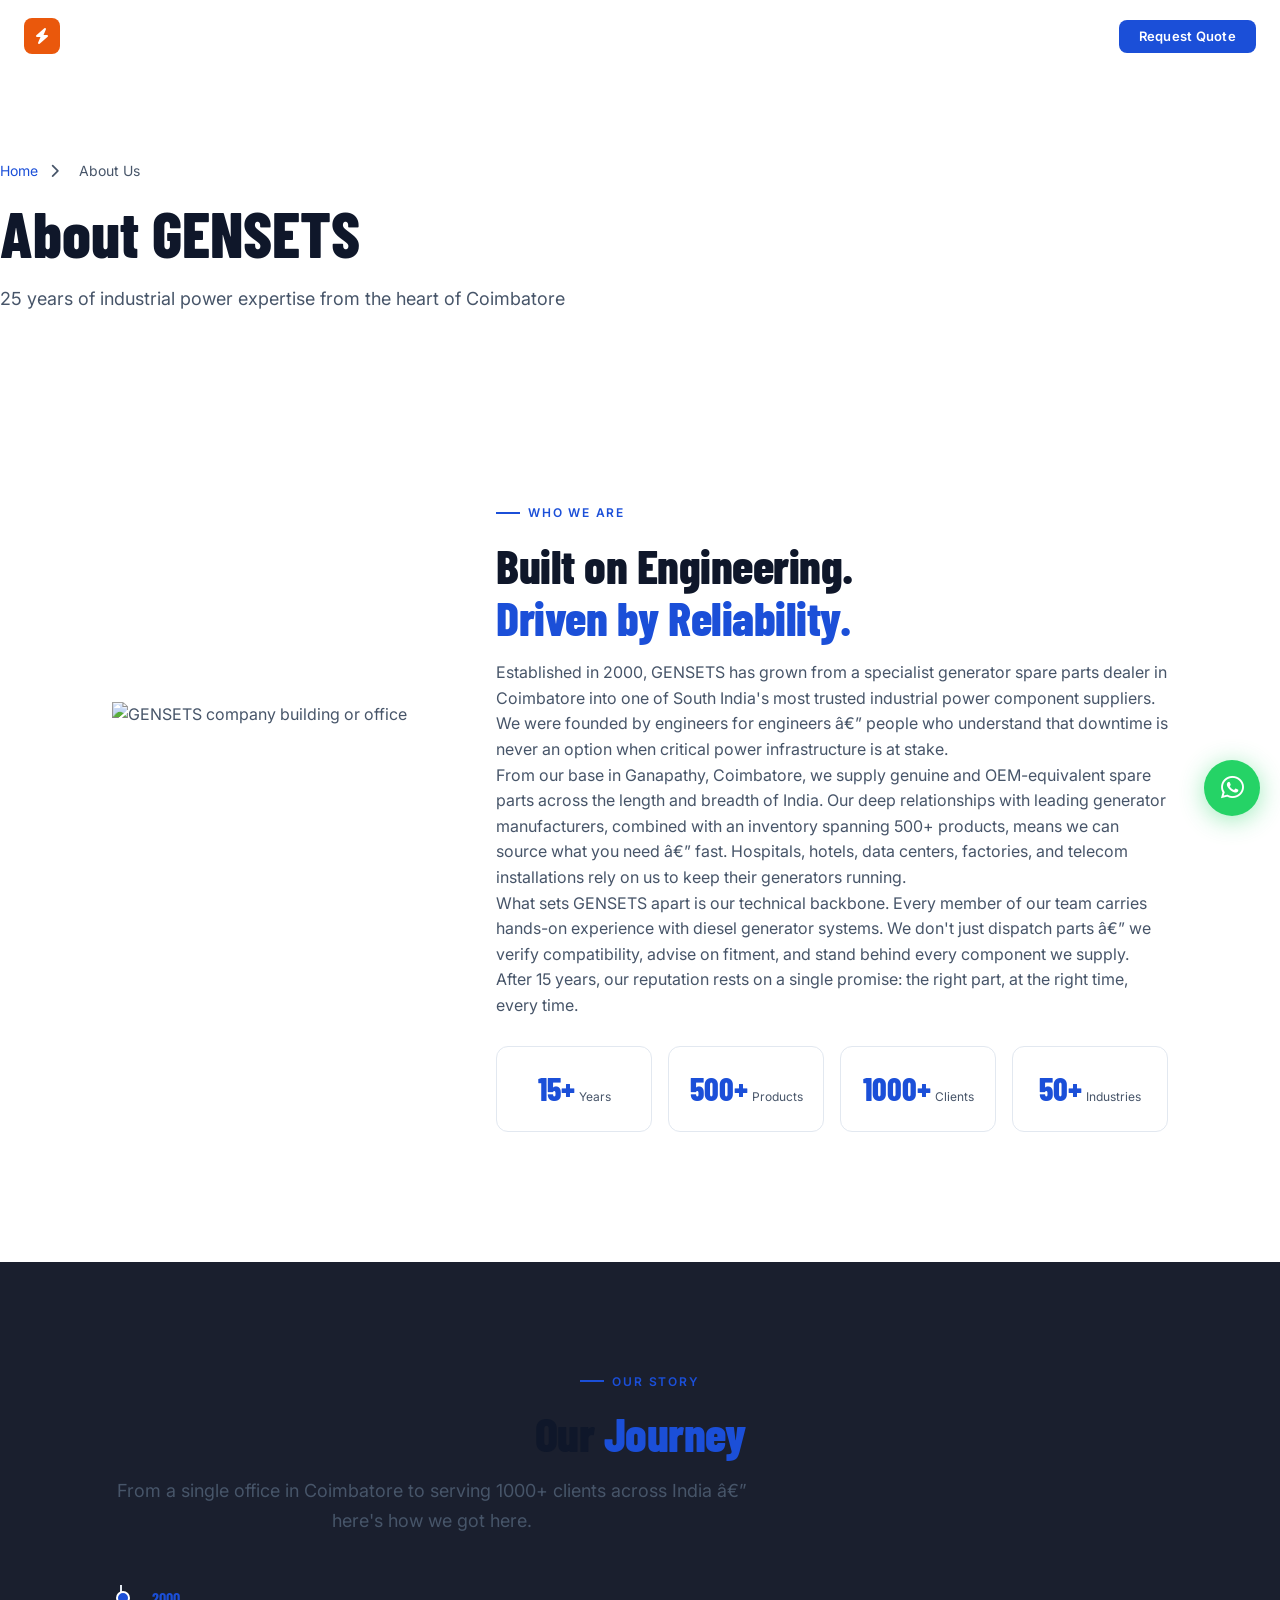
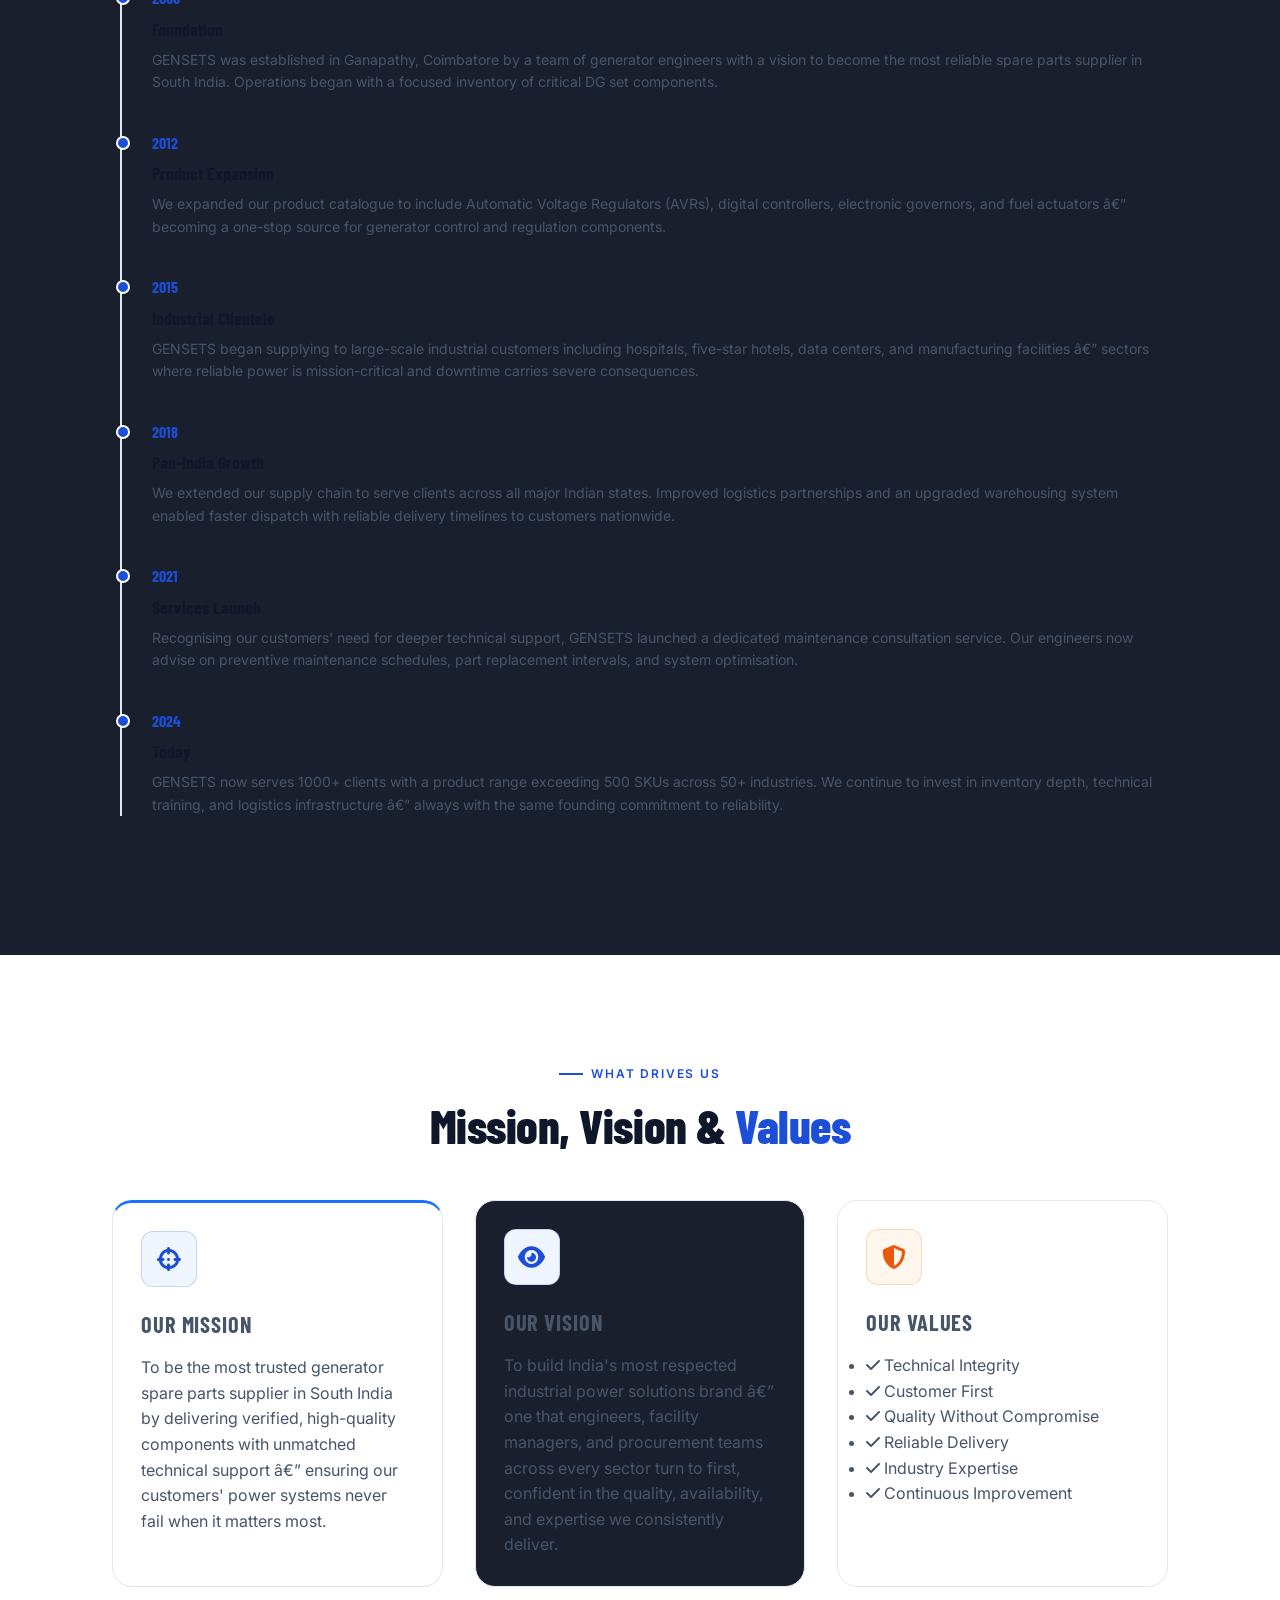
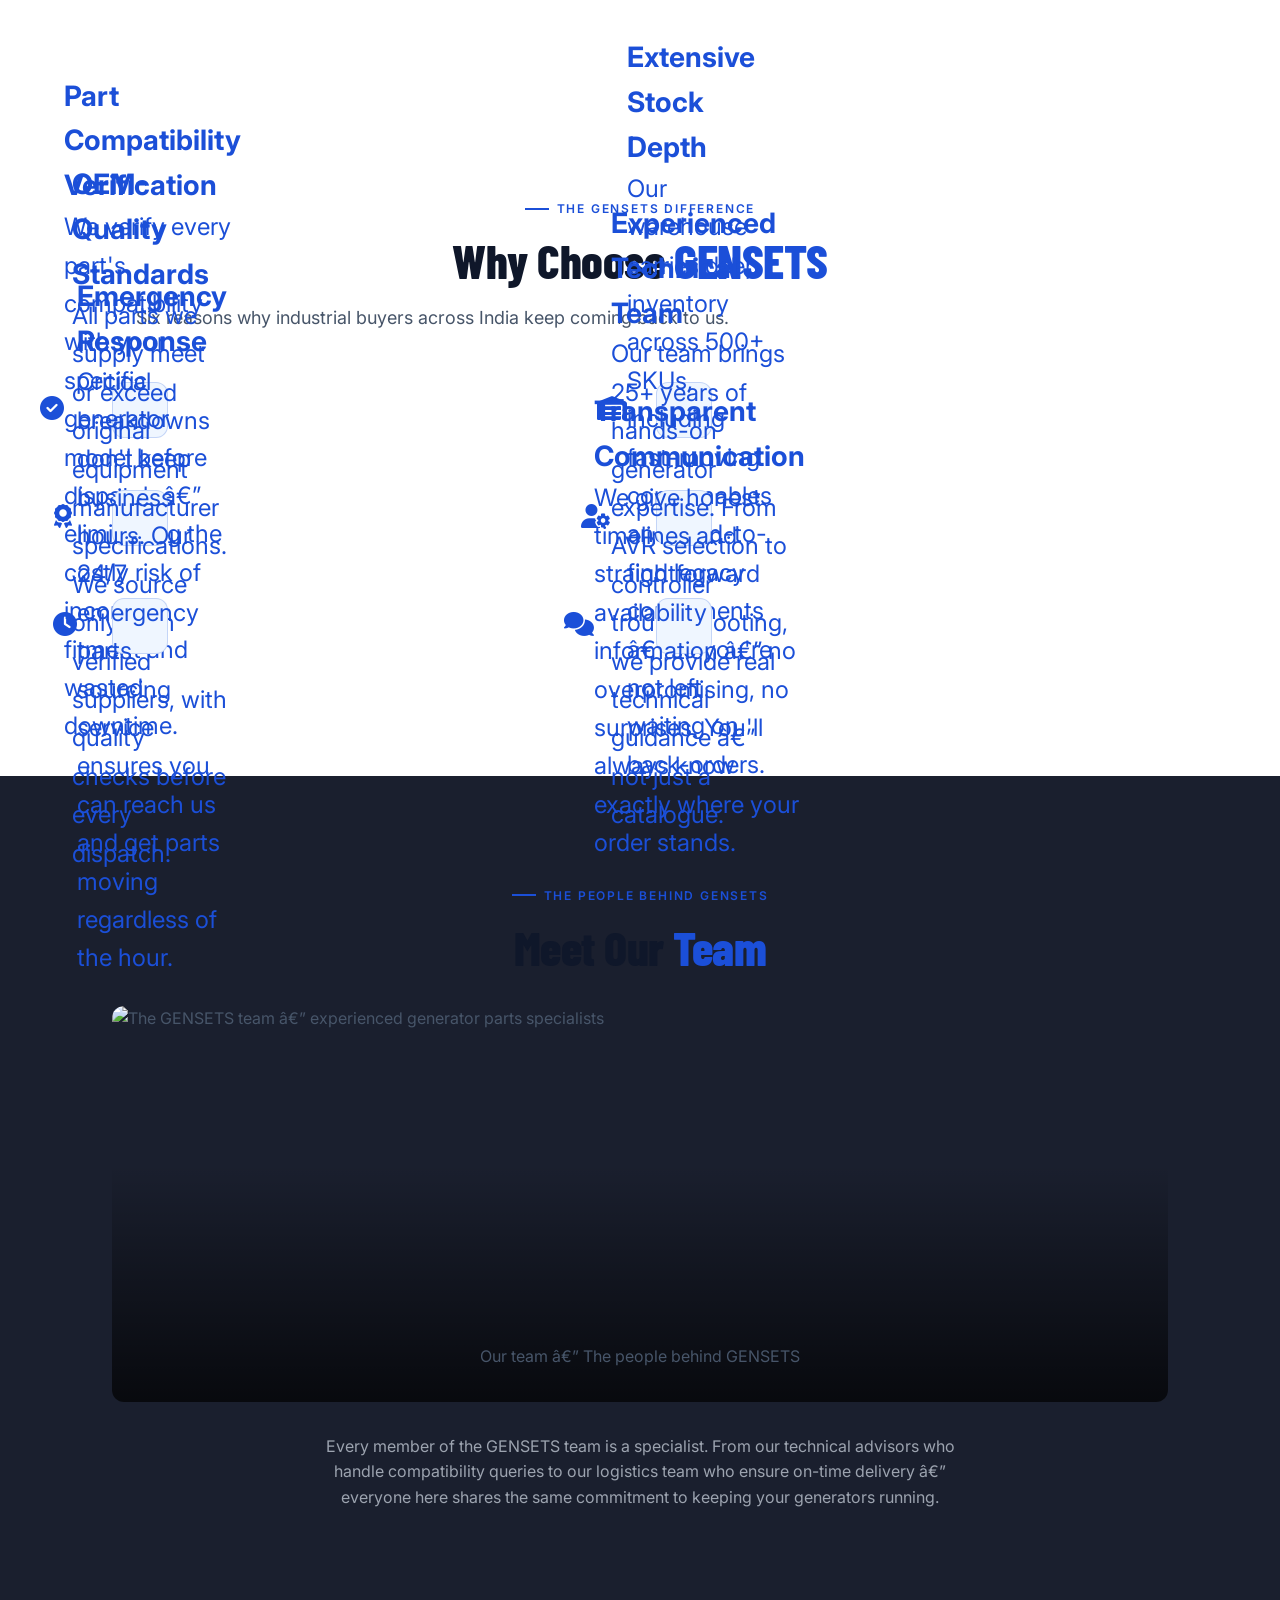
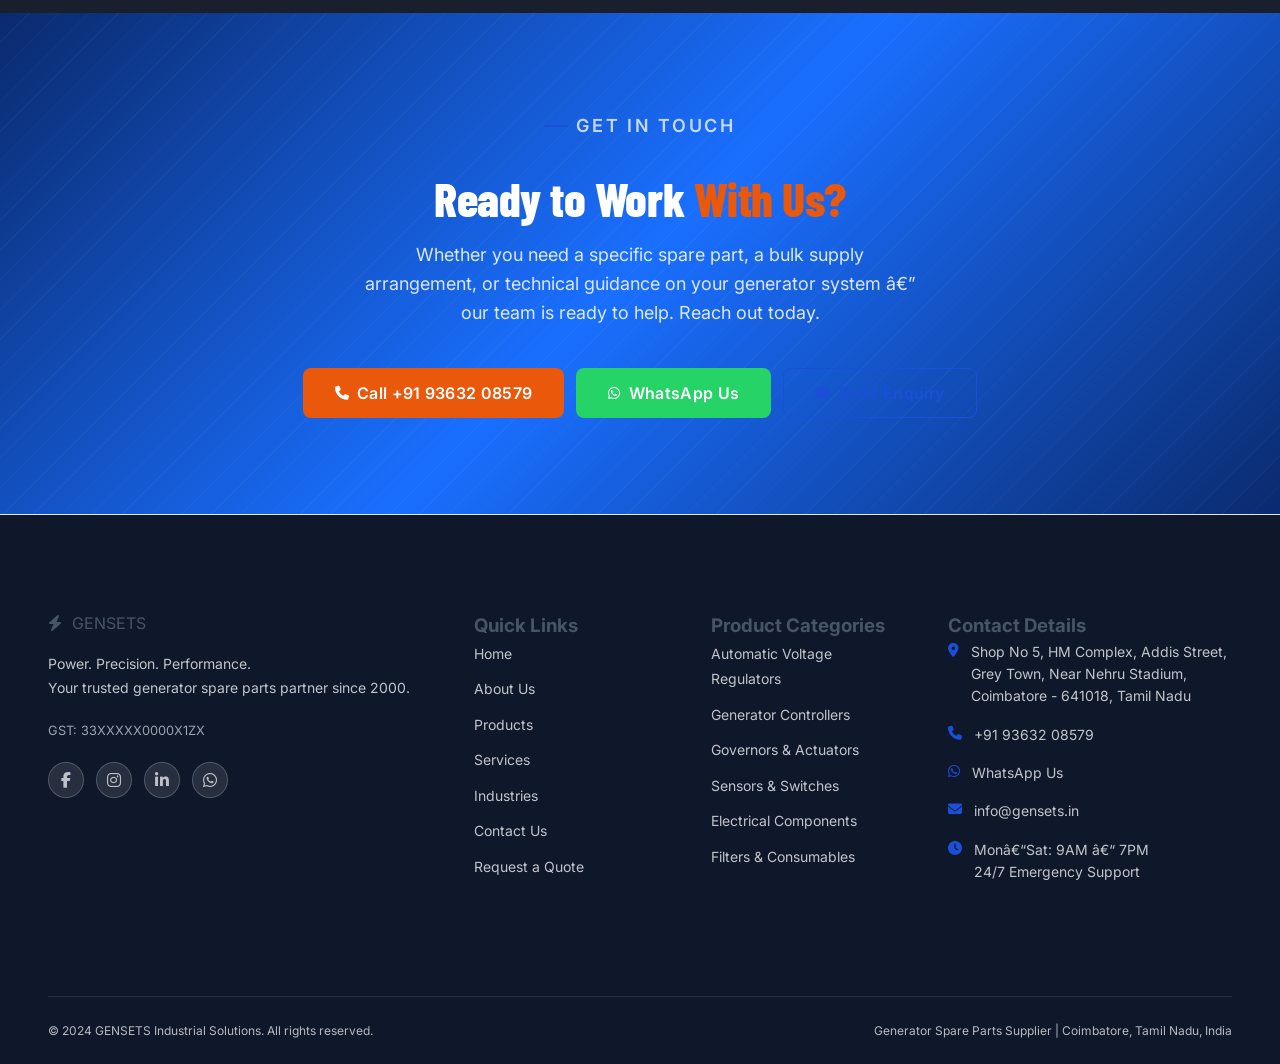
==== commit 7da20bec: "Complete GENSETS website redesign: light theme, responsive mobile, rebuilt navbar Major fixes implem" ====
--- a/about.html
+++ b/about.html
@@ -1,11 +1,11 @@
-<!DOCTYPE html>
+﻿<!DOCTYPE html>
 <html lang="en">
 <head>
   <meta charset="UTF-8" />
   <meta name="viewport" content="width=device-width, initial-scale=1.0" />
-  <meta name="description" content="About GENSETS — 15 years of generator spare parts expertise from Coimbatore, Tamil Nadu. Trusted by 1000+ clients across India." />
+  <meta name="description" content="About GENSETS â€” 25 years of generator spare parts expertise from Coimbatore, Tamil Nadu. Trusted by 1000+ clients across India." />
   <meta name="keywords" content="about GENSETS, generator spare parts Coimbatore, industrial power solutions, Tamil Nadu generator parts supplier" />
-  <title>About Us | GENSETS — Power. Precision. Performance.</title>
+  <title>About Us | GENSETS â€” Power. Precision. Performance.</title>
 
   <!-- Google Fonts -->
   <link rel="preconnect" href="https://fonts.googleapis.com" />
@@ -20,53 +20,67 @@
 </head>
 <body>
 
-  <!-- ========== SITE HEADER / NAV ========== -->
-  <header class="site-header" id="siteHeader">
-    <div class="nav-inner">
-      <a href="index.html" class="nav-logo" aria-label="GENSETS Home">
-        <span class="logo-bolt"><i class="fa-solid fa-bolt"></i></span>
-        <span>GENSETS</span>
+<header class="site-header" id="site-header">
+  <div class="nav-container">
+    <a href="index.html" class="nav-logo">
+      <span class="logo-icon"><i class="fa-solid fa-bolt"></i></span>
+      <span class="logo-text">GENSETS</span>
+    </a>
+
+    <nav class="nav-links" role="navigation" aria-label="Main navigation">
+      <a href="index.html" class="nav-link">Home</a>
+      <a href="about.html" class="nav-link">About</a>
+      <a href="products.html" class="nav-link">Products</a>
+      <a href="services.html" class="nav-link">Services</a>
+      <a href="industries.html" class="nav-link">Industries</a>
+      <a href="contact.html" class="nav-link">Contact</a>
+    </nav>
+
+    <div class="nav-actions">
+      <a href="tel:+919363208579" class="nav-phone">
+        <i class="fa-solid fa-phone"></i>
+        <span>+91 93632 08579 / +91 63839 91815</span>
       </a>
-
-      <nav class="nav-links" id="navLinks" aria-label="Main navigation">
-        <a href="index.html">Home</a>
-        <a href="products.html">Products</a>
-        <a href="brands.html">Brands</a>
-        <a href="about.html" class="active" aria-current="page">About</a>
-        <a href="contact.html">Contact</a>
-      </nav>
-
-      <div class="nav-cta">
-        <a href="tel:+919876543210" class="nav-phone"><i class="fa-solid fa-phone"></i> +91 98765 43210</a>
-        <a href="contact.html" class="btn btn-primary btn-sm">Get Quote</a>
-      </div>
-
-      <button class="hamburger" id="hamburger" aria-label="Open mobile menu" aria-expanded="false" aria-controls="mobileMenu">
-        <span></span>
-        <span></span>
-        <span></span>
+      <a href="enquiry.html" class="btn btn-primary btn-nav">Request Quote</a>
+    </div>
+
+    <button class="hamburger" id="hamburger" aria-label="Open navigation menu" aria-expanded="false">
+      <span></span>
+      <span></span>
+      <span></span>
+    </button>
+  </div>
+
+  <div class="mobile-drawer" id="mobile-drawer" aria-hidden="true">
+    <div class="drawer-header">
+      <a href="index.html" class="nav-logo">
+        <span class="logo-icon"><i class="fa-solid fa-bolt"></i></span>
+        <span class="logo-text">GENSETS</span>
+      </a>
+      <button class="drawer-close" id="drawer-close" aria-label="Close menu">
+        <i class="fa-solid fa-xmark"></i>
       </button>
     </div>
-
-    <!-- Mobile Menu -->
-    <div class="mobile-menu" id="mobileMenu" aria-hidden="true">
-      <button class="mobile-menu-close" id="mobileMenuClose" aria-label="Close mobile menu">
-        <i class="fa-solid fa-xmark"></i>
-      </button>
-      <nav aria-label="Mobile navigation">
-        <a href="index.html">Home</a>
-        <a href="products.html">Products</a>
-        <a href="brands.html">Brands</a>
-        <a href="about.html" class="active">About</a>
-        <a href="contact.html">Contact</a>
-      </nav>
-      <div class="mobile-menu-footer">
-        <a href="tel:+919876543210" class="btn btn-primary btn-full"><i class="fa-solid fa-phone"></i> Call Now</a>
-        <a href="https://wa.me/919876543210" class="btn btn-whatsapp btn-full" target="_blank" rel="noopener noreferrer"><i class="fa-brands fa-whatsapp"></i> WhatsApp</a>
-      </div>
+    <nav class="drawer-links">
+      <a href="index.html" class="drawer-link">Home</a>
+      <a href="about.html" class="drawer-link">About Us</a>
+      <a href="products.html" class="drawer-link">Products</a>
+      <a href="services.html" class="drawer-link">Services</a>
+      <a href="industries.html" class="drawer-link">Industries</a>
+      <a href="contact.html" class="drawer-link">Contact</a>
+      <a href="enquiry.html" class="drawer-link">Request a Quote</a>
+    </nav>
+    <div class="drawer-cta">
+      <a href="tel:+919363208579" class="btn btn-primary btn-full">
+        <i class="fa-solid fa-phone"></i> Call Now
+      </a>
+      <a href="https://wa.me/919363208579?text=Hello%20GENSETS%2C%20I%20need%20a%20quote%20for%20generator%20spare%20parts." class="btn btn-whatsapp btn-full" target="_blank">
+        <i class="fa-brands fa-whatsapp"></i> WhatsApp Us
+      </a>
     </div>
-  </header>
-  <!-- END HEADER -->
+  </div>
+  <div class="drawer-overlay" id="drawer-overlay"></div>
+</header>
 
   <main>
 
@@ -79,7 +93,7 @@
           <span aria-current="page">About Us</span>
         </nav>
         <h1 class="page-hero-title">About <span class="accent">GENSETS</span></h1>
-        <p class="page-hero-subtitle">15 years of industrial power expertise from the heart of Coimbatore</p>
+        <p class="page-hero-subtitle">25 years of industrial power expertise from the heart of Coimbatore</p>
       </div>
     </section>
     <!-- END SECTION A -->
@@ -106,11 +120,11 @@
             <p class="section-label">Who We Are</p>
             <h2 class="section-heading" id="who-we-are-heading">Built on Engineering.<br /><span class="accent">Driven by Reliability.</span></h2>
 
-            <p>Established in 2009, GENSETS has grown from a specialist generator spare parts dealer in Coimbatore into one of South India's most trusted industrial power component suppliers. We were founded by engineers for engineers — people who understand that downtime is never an option when critical power infrastructure is at stake.</p>
-
-            <p>From our base in Ganapathy, Coimbatore, we supply genuine and OEM-equivalent spare parts across the length and breadth of India. Our deep relationships with leading generator manufacturers, combined with an inventory spanning 500+ products, means we can source what you need — fast. Hospitals, hotels, data centers, factories, and telecom installations rely on us to keep their generators running.</p>
-
-            <p>What sets GENSETS apart is our technical backbone. Every member of our team carries hands-on experience with diesel generator systems. We don't just dispatch parts — we verify compatibility, advise on fitment, and stand behind every component we supply. After 15 years, our reputation rests on a single promise: the right part, at the right time, every time.</p>
+            <p>Established in 2000, GENSETS has grown from a specialist generator spare parts dealer in Coimbatore into one of South India's most trusted industrial power component suppliers. We were founded by engineers for engineers â€” people who understand that downtime is never an option when critical power infrastructure is at stake.</p>
+
+            <p>From our base in Ganapathy, Coimbatore, we supply genuine and OEM-equivalent spare parts across the length and breadth of India. Our deep relationships with leading generator manufacturers, combined with an inventory spanning 500+ products, means we can source what you need â€” fast. Hospitals, hotels, data centers, factories, and telecom installations rely on us to keep their generators running.</p>
+
+            <p>What sets GENSETS apart is our technical backbone. Every member of our team carries hands-on experience with diesel generator systems. We don't just dispatch parts â€” we verify compatibility, advise on fitment, and stand behind every component we supply. After 15 years, our reputation rests on a single promise: the right part, at the right time, every time.</p>
 
             <!-- Metric Boxes -->
             <div class="metric-boxes" role="list" aria-label="Company statistics">
@@ -144,13 +158,13 @@
         <div style="text-align:center; margin-bottom: 3rem;">
           <p class="section-label">Our Story</p>
           <h2 class="section-heading" id="journey-heading">Our <span class="accent">Journey</span></h2>
-          <p class="section-subtext">From a single office in Coimbatore to serving 1000+ clients across India — here's how we got here.</p>
+          <p class="section-subtext">From a single office in Coimbatore to serving 1000+ clients across India â€” here's how we got here.</p>
         </div>
 
         <div class="timeline" role="list" aria-label="Company timeline">
 
           <div class="timeline-item reveal" role="listitem">
-            <div class="timeline-year">2009</div>
+            <div class="timeline-year">2000</div>
             <div>
               <div class="timeline-event">Foundation</div>
               <p class="timeline-desc">GENSETS was established in Ganapathy, Coimbatore by a team of generator engineers with a vision to become the most reliable spare parts supplier in South India. Operations began with a focused inventory of critical DG set components.</p>
@@ -161,7 +175,7 @@
             <div class="timeline-year">2012</div>
             <div>
               <div class="timeline-event">Product Expansion</div>
-              <p class="timeline-desc">We expanded our product catalogue to include Automatic Voltage Regulators (AVRs), digital controllers, electronic governors, and fuel actuators — becoming a one-stop source for generator control and regulation components.</p>
+              <p class="timeline-desc">We expanded our product catalogue to include Automatic Voltage Regulators (AVRs), digital controllers, electronic governors, and fuel actuators â€” becoming a one-stop source for generator control and regulation components.</p>
             </div>
           </div>
 
@@ -169,7 +183,7 @@
             <div class="timeline-year">2015</div>
             <div>
               <div class="timeline-event">Industrial Clientele</div>
-              <p class="timeline-desc">GENSETS began supplying to large-scale industrial customers including hospitals, five-star hotels, data centers, and manufacturing facilities — sectors where reliable power is mission-critical and downtime carries severe consequences.</p>
+              <p class="timeline-desc">GENSETS began supplying to large-scale industrial customers including hospitals, five-star hotels, data centers, and manufacturing facilities â€” sectors where reliable power is mission-critical and downtime carries severe consequences.</p>
             </div>
           </div>
 
@@ -193,7 +207,7 @@
             <div class="timeline-year">2024</div>
             <div>
               <div class="timeline-event">Today</div>
-              <p class="timeline-desc">GENSETS now serves 1000+ clients with a product range exceeding 500 SKUs across 50+ industries. We continue to invest in inventory depth, technical training, and logistics infrastructure — always with the same founding commitment to reliability.</p>
+              <p class="timeline-desc">GENSETS now serves 1000+ clients with a product range exceeding 500 SKUs across 50+ industries. We continue to invest in inventory depth, technical training, and logistics infrastructure â€” always with the same founding commitment to reliability.</p>
             </div>
           </div>
 
@@ -218,7 +232,7 @@
               <i class="fa-solid fa-crosshairs"></i>
             </div>
             <h3 style="font-family: 'Barlow Condensed', sans-serif; font-size: 1.4rem; font-weight: 700; margin: 1rem 0 0.75rem; text-transform: uppercase; letter-spacing: 0.04em;">Our Mission</h3>
-            <p>To be the most trusted generator spare parts supplier in South India by delivering verified, high-quality components with unmatched technical support — ensuring our customers' power systems never fail when it matters most.</p>
+            <p>To be the most trusted generator spare parts supplier in South India by delivering verified, high-quality components with unmatched technical support â€” ensuring our customers' power systems never fail when it matters most.</p>
           </div>
 
           <!-- Vision -->
@@ -227,7 +241,7 @@
               <i class="fa-solid fa-eye"></i>
             </div>
             <h3 style="font-family: 'Barlow Condensed', sans-serif; font-size: 1.4rem; font-weight: 700; margin: 1rem 0 0.75rem; text-transform: uppercase; letter-spacing: 0.04em;">Our Vision</h3>
-            <p>To build India's most respected industrial power solutions brand — one that engineers, facility managers, and procurement teams across every sector turn to first, confident in the quality, availability, and expertise we consistently deliver.</p>
+            <p>To build India's most respected industrial power solutions brand â€” one that engineers, facility managers, and procurement teams across every sector turn to first, confident in the quality, availability, and expertise we consistently deliver.</p>
           </div>
 
           <!-- Values -->
@@ -268,7 +282,7 @@
             </div>
             <div>
               <h3>Part Compatibility Verification</h3>
-              <p>We verify every part's compatibility with your specific generator model before dispatch — eliminating the costly risk of incorrect fitment and wasted downtime.</p>
+              <p>We verify every part's compatibility with your specific generator model before dispatch â€” eliminating the costly risk of incorrect fitment and wasted downtime.</p>
             </div>
           </div>
 
@@ -278,7 +292,7 @@
             </div>
             <div>
               <h3>Extensive Stock Depth</h3>
-              <p>Our warehouse carries deep inventory across 500+ SKUs, including fast-moving consumables and hard-to-find legacy components — so you're not left waiting on back-orders.</p>
+              <p>Our warehouse carries deep inventory across 500+ SKUs, including fast-moving consumables and hard-to-find legacy components â€” so you're not left waiting on back-orders.</p>
             </div>
           </div>
 
@@ -298,7 +312,7 @@
             </div>
             <div>
               <h3>Experienced Technical Team</h3>
-              <p>Our team brings 15+ years of hands-on generator expertise. From AVR selection to controller troubleshooting, we provide real technical guidance — not just a catalogue.</p>
+              <p>Our team brings 25+ years of hands-on generator expertise. From AVR selection to controller troubleshooting, we provide real technical guidance â€” not just a catalogue.</p>
             </div>
           </div>
 
@@ -318,7 +332,7 @@
             </div>
             <div>
               <h3>Transparent Communication</h3>
-              <p>We give honest timelines and straightforward availability information — no overpromising, no surprises. You'll always know exactly where your order stands.</p>
+              <p>We give honest timelines and straightforward availability information â€” no overpromising, no surprises. You'll always know exactly where your order stands.</p>
             </div>
           </div>
 
@@ -339,18 +353,18 @@
           <img
             class="site-img"
             src="https://images.unsplash.com/photo-1600880292203-757bb62b4baf?w=1200&q=80&fit=crop"
-            alt="The GENSETS team — experienced generator parts specialists"
+            alt="The GENSETS team â€” experienced generator parts specialists"
             loading="lazy"
             width="1200"
             height="450"
             style="width: 100%; height: 100%; object-fit: cover; display: block;"
           />
           <div class="team-overlay" aria-hidden="true">
-            <span>Our team — The people behind GENSETS</span>
-          </div>
-        </div>
-
-        <p style="text-align: center; max-width: 680px; margin: 2rem auto 0; color: var(--text-muted, #9ca3af);">Every member of the GENSETS team is a specialist. From our technical advisors who handle compatibility queries to our logistics team who ensure on-time delivery — everyone here shares the same commitment to keeping your generators running.</p>
+            <span>Our team â€” The people behind GENSETS</span>
+          </div>
+        </div>
+
+        <p style="text-align: center; max-width: 680px; margin: 2rem auto 0; color: var(--text-muted, #9ca3af);">Every member of the GENSETS team is a specialist. From our technical advisors who handle compatibility queries to our logistics team who ensure on-time delivery â€” everyone here shares the same commitment to keeping your generators running.</p>
       </div>
     </section>
     <!-- END SECTION F -->
@@ -360,13 +374,13 @@
       <div class="container" style="text-align: center;">
         <p class="section-label" style="color: rgba(255,255,255,0.75);">Get in Touch</p>
         <h2 class="section-heading" id="cta-heading" style="color: #ffffff;">Ready to Work <span class="accent-orange">With Us?</span></h2>
-        <p class="cta-note" style="color: rgba(255,255,255,0.85); max-width: 560px; margin: 0 auto 2.5rem;">Whether you need a specific spare part, a bulk supply arrangement, or technical guidance on your generator system — our team is ready to help. Reach out today.</p>
+        <p class="cta-note" style="color: rgba(255,255,255,0.85); max-width: 560px; margin: 0 auto 2.5rem;">Whether you need a specific spare part, a bulk supply arrangement, or technical guidance on your generator system â€” our team is ready to help. Reach out today.</p>
 
         <div class="cta-btns" role="list" aria-label="Contact options">
-          <a href="tel:+919876543210" class="btn btn-orange btn-lg" role="listitem">
-            <i class="fa-solid fa-phone" aria-hidden="true"></i> Call +91 98765 43210
+          <a href="tel:+919363208579" class="btn btn-orange btn-lg" role="listitem">
+            <i class="fa-solid fa-phone" aria-hidden="true"></i> Call +91 93632 08579
           </a>
-          <a href="https://wa.me/919876543210?text=Hi%20GENSETS%2C%20I%20would%20like%20to%20know%20more%20about%20your%20products." class="btn btn-whatsapp btn-lg" target="_blank" rel="noopener noreferrer" role="listitem">
+          <a href="https://wa.me/919363208579?text=Hi%20GENSETS%2C%20I%20would%20like%20to%20know%20more%20about%20your%20products." class="btn btn-whatsapp btn-lg" target="_blank" rel="noopener noreferrer" role="listitem">
             <i class="fa-brands fa-whatsapp" aria-hidden="true"></i> WhatsApp Us
           </a>
           <a href="contact.html" class="btn btn-outline btn-lg" role="listitem">
@@ -390,13 +404,13 @@
             <span class="logo-bolt"><i class="fa-solid fa-bolt"></i></span>
             <span>GENSETS</span>
           </a>
-          <p>Power. Precision. Performance.<br />Your trusted generator spare parts partner since 2009.</p>
+          <p>Power. Precision. Performance.<br />Your trusted generator spare parts partner since 2000.</p>
           <p style="margin-top: 0.75rem; font-size: 0.8rem; color: var(--text-muted, #9ca3af);">GST: 33XXXXX0000X1ZX</p>
           <div class="footer-social" aria-label="Social media links">
             <a href="#" aria-label="GENSETS on Facebook" rel="noopener noreferrer"><i class="fa-brands fa-facebook-f"></i></a>
             <a href="#" aria-label="GENSETS on Instagram" rel="noopener noreferrer"><i class="fa-brands fa-instagram"></i></a>
             <a href="#" aria-label="GENSETS on LinkedIn" rel="noopener noreferrer"><i class="fa-brands fa-linkedin-in"></i></a>
-            <a href="https://wa.me/919876543210" aria-label="GENSETS on WhatsApp" target="_blank" rel="noopener noreferrer"><i class="fa-brands fa-whatsapp"></i></a>
+            <a href="https://wa.me/919363208579" aria-label="GENSETS on WhatsApp" target="_blank" rel="noopener noreferrer"><i class="fa-brands fa-whatsapp"></i></a>
           </div>
         </div>
 
@@ -405,11 +419,12 @@
           <h3>Quick Links</h3>
           <ul>
             <li><a href="index.html">Home</a></li>
-            <li><a href="products.html">All Products</a></li>
-            <li><a href="brands.html">Brands We Carry</a></li>
-            <li><a href="about.html">About GENSETS</a></li>
+            <li><a href="about.html">About Us</a></li>
+            <li><a href="products.html">Products</a></li>
+            <li><a href="services.html">Services</a></li>
+            <li><a href="industries.html">Industries</a></li>
             <li><a href="contact.html">Contact Us</a></li>
-            <li><a href="contact.html#enquiry">Request a Quote</a></li>
+            <li><a href="enquiry.html">Request a Quote</a></li>
           </ul>
         </div>
 
@@ -432,15 +447,15 @@
           <address style="font-style: normal;">
             <div class="footer-contact-item">
               <i class="fa-solid fa-location-dot" aria-hidden="true"></i>
-              <span>GENSETS Industrial Solutions,<br />Ganapathy, Coimbatore - 641006,<br />Tamil Nadu, India</span>
+              <span>Shop No 5, HM Complex, Addis Street,<br />Grey Town, Near Nehru Stadium,<br />Coimbatore - 641018, Tamil Nadu</span>
             </div>
             <div class="footer-contact-item">
               <i class="fa-solid fa-phone" aria-hidden="true"></i>
-              <a href="tel:+919876543210">+91 98765 43210</a>
+              <a href="tel:+919363208579">+91 93632 08579</a>
             </div>
             <div class="footer-contact-item">
               <i class="fa-brands fa-whatsapp" aria-hidden="true"></i>
-              <a href="https://wa.me/919876543210" target="_blank" rel="noopener noreferrer">WhatsApp Us</a>
+              <a href="https://wa.me/919363208579" target="_blank" rel="noopener noreferrer">WhatsApp Us</a>
             </div>
             <div class="footer-contact-item">
               <i class="fa-solid fa-envelope" aria-hidden="true"></i>
@@ -448,7 +463,7 @@
             </div>
             <div class="footer-contact-item">
               <i class="fa-solid fa-clock" aria-hidden="true"></i>
-              <span>Mon–Sat: 9AM – 7PM<br /><span class="accent-orange">24/7 Emergency Support</span></span>
+              <span>Monâ€“Sat: 9AM â€“ 7PM<br /><span class="accent-orange">24/7 Emergency Support</span></span>
             </div>
           </address>
         </div>
@@ -465,7 +480,7 @@
 
   <!-- ========== FLOATING WHATSAPP BUTTON ========== -->
   <a
-    href="https://wa.me/919876543210?text=Hi%20GENSETS%2C%20I%20need%20help%20with%20a%20generator%20spare%20part."
+    href="https://wa.me/919363208579?text=Hi%20GENSETS%2C%20I%20need%20help%20with%20a%20generator%20spare%20part."
     class="float-whatsapp"
     target="_blank"
     rel="noopener noreferrer"
@@ -476,17 +491,17 @@
   </a>
 
   <!-- ========== BACK TO TOP ========== -->
-  <button class="back-to-top" id="backToTop" aria-label="Back to top">
+  <button class="back-to-top" id="back-to-top" aria-label="Back to top">
     <i class="fa-solid fa-arrow-up" aria-hidden="true"></i>
   </button>
 
   <!-- ========== MOBILE STICKY BAR ========== -->
   <div class="mobile-bar" role="navigation" aria-label="Mobile quick actions">
-    <a href="tel:+919876543210" class="call-btn">
+    <a href="tel:+919363208579" class="call-btn">
       <i class="fa-solid fa-phone" aria-hidden="true"></i>
       <span>Call</span>
     </a>
-    <a href="https://wa.me/919876543210" class="wa-btn" target="_blank" rel="noopener noreferrer">
+    <a href="https://wa.me/919363208579" class="wa-btn" target="_blank" rel="noopener noreferrer">
       <i class="fa-brands fa-whatsapp" aria-hidden="true"></i>
       <span>WhatsApp</span>
     </a>
@@ -514,7 +529,7 @@
 
   2. data-replace="about-team-photo"
      Current src : https://images.unsplash.com/photo-1600880292203-757bb62b4baf?w=1200&q=80&fit=crop
-     Replace with: Group photo of the GENSETS team — ideally in work environment
+     Replace with: Group photo of the GENSETS team â€” ideally in work environment
      Recommended : Wide landscape shot (16:6 crop area) showing team members together
      Aspect ratio : ~16:6 (wide banner)
 
@@ -524,16 +539,18 @@
 
 <!--
 ========================================
-IMAGE REPLACEMENT GUIDE — ABOUT.HTML
+IMAGE REPLACEMENT GUIDE â€” ABOUT.HTML
 ========================================
 data-replace="about-company-building"
-  → Replace with: GENSETS company building, office exterior, or showroom photo
-  → Current: Unsplash warehouse placeholder
+  â†’ Replace with: GENSETS company building, office exterior, or showroom photo
+  â†’ Current: Unsplash warehouse placeholder
 
 data-replace="about-team-photo"
-  → Replace with: GENSETS full team photo in warehouse, office, or outdoor setting
-  → Current: Unsplash team meeting placeholder
+  â†’ Replace with: GENSETS full team photo in warehouse, office, or outdoor setting
+  â†’ Current: Unsplash team meeting placeholder
 ========================================
 -->
 </body>
 </html>
+
+
--- a/styles.css
+++ b/styles.css
@@ -5,25 +5,38 @@
 @import url('https://fonts.googleapis.com/css2?family=Barlow+Condensed:wght@400;600;700;800&family=Inter:wght@400;500;600&display=swap');
 
 :root {
-  --color-bg-dark:        #0D0F14;
-  --color-bg-section:     #111318;
-  --color-surface:        #181C24;
-  --color-surface-raised: #1E232D;
-  --color-border:         #252A35;
-  --color-border-bright:  #2E3545;
-  --color-blue-primary:   #1A6FFF;
-  --color-blue-bright:    #4D8FFF;
-  --color-blue-glow:      rgba(26,111,255,0.15);
-  --color-orange:         #FF6B1A;
-  --color-orange-glow:    rgba(255,107,26,0.15);
-  --color-silver:         #8A95A8;
-  --color-silver-bright:  #B0BBCC;
+  /* Backgrounds — light industrial, not pitch black */
+  --color-bg-dark:        #1A1F2E;   /* Deep navy — replaces pure black */
+  --color-bg-section:     #F4F6F9;   /* Light gray — alternate sections */
+  --color-bg-white:       #FFFFFF;   /* Pure white sections */
+  --color-surface:        #FFFFFF;   /* Card backgrounds — white */
+  --color-surface-raised: #F8FAFC;   /* Slightly off-white for hover */
+  --color-border:         #E2E8F0;   /* Light border */
+  --color-border-bright:  #CBD5E1;   /* Visible dividers */
+
+  /* Brand Accents */
+  --color-blue-primary:   #1B4FD8;   /* Deeper, more professional blue */
+  --color-blue-bright:    #2563EB;   /* Hover state blue */
+  --color-blue-light:     #EFF6FF;   /* Blue tinted backgrounds */
+  --color-blue-glow:      rgba(27, 79, 216, 0.12);
+
+  --color-orange:         #EA580C;   /* Industrial orange — CTAs */
+  --color-orange-light:   #FFF7ED;   /* Orange tinted bg */
+  --color-orange-glow:    rgba(234, 88, 12, 0.12);
+
+  /* Text */
+  --color-text-dark:      #0F172A;   /* Near-black for headings */
+  --color-text-body:      #475569;   /* Medium gray for body text */
+  --color-text-light:     #94A3B8;   /* Light gray for captions */
   --color-white:          #FFFFFF;
-  --color-white-90:       rgba(255,255,255,0.90);
-  --color-white-60:       rgba(255,255,255,0.60);
-  --color-white-20:       rgba(255,255,255,0.20);
-  --color-success:        #22C55E;
+
+  /* Semantic */
+  --color-success:        #16A34A;
   --color-whatsapp:       #25D366;
+  --color-hero-bg:        #1A1F2E;   /* Only the hero stays dark */
+  --color-footer-bg:      #0F172A;   /* Footer stays dark */
+  --color-navbar-scrolled:#1A1F2E;   /* Navbar when scrolled */
+
   --font-display: 'Barlow Condensed', sans-serif;
   --font-body:    'Inter', sans-serif;
   --text-xs:    0.75rem;
@@ -35,7 +48,7 @@
   --text-3xl:   1.875rem;
   --text-4xl:   2.25rem;
   --text-5xl:   3rem;
-  --text-hero:  clamp(3rem, 8vw, 6rem);
+  --text-hero:  clamp(2.25rem, 8vw, 5.5rem);
   --space-xs:   0.5rem;
   --space-sm:   1rem;
   --space-md:   1.5rem;
@@ -54,15 +67,16 @@
 *, *::before, *::after { box-sizing: border-box; margin: 0; padding: 0; }
 html { scroll-behavior: smooth; }
 body {
-  background: var(--color-bg-dark);
-  color: var(--color-silver-bright);
+  background: var(--color-bg-white);
+  color: var(--color-text-body);
   font-family: var(--font-body);
   font-size: var(--text-base);
   line-height: 1.6;
   overflow-x: hidden;
+  max-width: 100%;
 }
 a { text-decoration: none; color: inherit; }
-img { max-width: 100%; }
+img, video, iframe { max-width: 100%; height: auto; }
 .container { max-width: var(--container); margin: 0 auto; padding: 0 clamp(1rem, 4vw, 3rem); }
 
 /* GRID TEXTURE */
@@ -75,26 +89,40 @@
 .img-wrapper img.site-img { width: 100%; height: 100%; object-fit: cover; display: block; transition: transform 0.4s ease; }
 .img-wrapper:hover img.site-img { transform: scale(1.03); }
 
-/* BUTTONS */
+/* ==================== BUTTON SYSTEM ==================== */
 .btn {
-  display: inline-flex; align-items: center; gap: 8px;
-  padding: 14px 28px; border-radius: var(--radius-sm);
-  font-family: var(--font-body); font-weight: 600; font-size: var(--text-sm);
-  letter-spacing: 0.05em; text-transform: uppercase;
-  border: none; cursor: pointer; transition: all 0.25s ease;
-  text-decoration: none; white-space: nowrap;
-}
-.btn-primary { background: var(--color-blue-primary); color: #fff; }
-.btn-primary:hover { background: var(--color-blue-bright); box-shadow: 0 8px 32px var(--color-blue-glow); transform: translateY(-2px); }
-.btn-whatsapp { background: var(--color-whatsapp); color: #fff; }
-.btn-whatsapp:hover { background: #1ebe58; box-shadow: 0 8px 32px rgba(37,211,102,0.25); transform: translateY(-2px); }
-.btn-orange { background: var(--color-orange); color: #fff; }
-.btn-orange:hover { box-shadow: 0 8px 32px var(--color-orange-glow); transform: translateY(-2px); }
-.btn-outline { background: transparent; color: var(--color-white-90); border: 1.5px solid var(--color-border-bright); }
-.btn-outline:hover { border-color: var(--color-blue-primary); color: var(--color-blue-primary); box-shadow: 0 4px 20px var(--color-blue-glow); }
-.btn-sm { padding: 10px 20px; font-size: var(--text-xs); }
-.btn-lg { padding: 18px 36px; font-size: var(--text-base); }
-.btn-full { width: 100%; justify-content: center; }
+  display: inline-flex;
+  align-items: center;
+  justify-content: center;
+  gap: 8px;
+  padding: 13px 24px;
+  border-radius: 8px;
+  font-family: var(--font-body);
+  font-weight: 600;
+  font-size: 0.875rem;
+  letter-spacing: 0.02em;
+  text-decoration: none;
+  border: none;
+  cursor: pointer;
+  transition: all 0.22s ease;
+  white-space: nowrap;
+  line-height: 1;
+}
+.btn i { font-size: 0.875em; }
+.btn-primary { background: var(--color-blue-primary); color: white; }
+.btn-primary:hover { background: var(--color-blue-bright); box-shadow: 0 6px 24px rgba(27,79,216,0.3); transform: translateY(-1px); }
+.btn-whatsapp { background: var(--color-whatsapp); color: white; }
+.btn-whatsapp:hover { background: #1ebe58; box-shadow: 0 6px 24px rgba(37,211,102,0.3); transform: translateY(-1px); }
+.btn-orange { background: var(--color-orange); color: white; }
+.btn-orange:hover { background: #C2410C; box-shadow: 0 6px 24px rgba(234,88,12,0.3); transform: translateY(-1px); }
+.btn-outline { background: transparent; color: var(--color-blue-primary); border: 1.5px solid var(--color-blue-primary); }
+.btn-outline:hover { background: var(--color-blue-primary); color: white; }
+.btn-outline-white { background: transparent; color: white; border: 1.5px solid rgba(255,255,255,0.5); }
+.btn-outline-white:hover { background: white; color: var(--color-text-dark); }
+.btn-sm { padding: 9px 16px; font-size: 0.8125rem; }
+.btn-lg { padding: 16px 32px; font-size: 1rem; }
+.btn-full { width: 100%; }
+.btn-nav { padding: 10px 20px; font-size: 0.8125rem; white-space: nowrap; }
 
 /* SECTION LABELS & HEADINGS */
 .section-label {
@@ -106,13 +134,13 @@
 .section-label::before { content: ''; display: block; width: 24px; height: 2px; background: var(--color-blue-primary); }
 .section-heading {
   font-family: var(--font-display); font-size: clamp(2rem, 4vw, 3rem);
-  font-weight: 800; color: var(--color-white);
+  font-weight: 800; color: var(--color-text-dark);
   line-height: 1.1; letter-spacing: -0.01em; margin-bottom: 16px;
 }
 .section-heading .accent { color: var(--color-blue-primary); }
 .section-heading .accent-orange { color: var(--color-orange); }
 .section-subtext {
-  font-size: var(--text-lg); color: var(--color-silver);
+  font-size: var(--text-lg); color: var(--color-text-body);
   max-width: 640px; line-height: 1.7; margin-bottom: var(--space-xl);
 }
 
@@ -127,7 +155,7 @@
   background: var(--color-blue-primary); transform: scaleY(0);
   transition: transform 0.3s ease; transform-origin: bottom;
 }
-.card:hover { border-color: var(--color-blue-primary); background: var(--color-surface-raised); box-shadow: 0 20px 60px rgba(0,0,0,0.4); transform: translateY(-4px); }
+.card:hover { border-color: var(--color-blue-primary); background: var(--color-surface-raised); box-shadow: 0 8px 32px rgba(27,79,216,0.12); transform: translateY(-3px); }
 .card:hover::before { transform: scaleY(1); }
 .card-orange::before { background: var(--color-orange); }
 .card-orange:hover { border-color: var(--color-orange); }
@@ -135,12 +163,12 @@
 /* ICON BOX */
 .icon-box {
   width: 56px; height: 56px; border-radius: var(--radius-md);
-  background: var(--color-blue-glow); border: 1px solid rgba(26,111,255,0.2);
+  background: var(--color-blue-light); border: 1px solid rgba(27,79,216,0.2);
   display: flex; align-items: center; justify-content: center;
   font-size: 1.5rem; color: var(--color-blue-primary);
   margin-bottom: 20px; flex-shrink: 0;
 }
-.icon-box-orange { background: var(--color-orange-glow); border-color: rgba(255,107,26,0.2); color: var(--color-orange); }
+.icon-box-orange { background: var(--color-orange-light); border-color: rgba(234,88,12,0.2); color: var(--color-orange); }
 .icon-box-lg { width: 72px; height: 72px; font-size: 2rem; }
 
 /* SCROLL REVEAL */
@@ -151,131 +179,443 @@
 .reveal-delay-3 { transition-delay: 0.3s; }
 .reveal-delay-4 { transition-delay: 0.4s; }
 
-/* NAVIGATION */
+/* ==================== NAVBAR ==================== */
 .site-header {
-  position: fixed; top: 0; left: 0; right: 0; z-index: 1000;
-  height: 72px; display: flex; align-items: center;
+  position: fixed;
+  top: 0; left: 0; right: 0;
+  z-index: 1000;
   transition: background 0.3s ease, box-shadow 0.3s ease;
 }
-.site-header.scrolled { background: var(--color-bg-dark); box-shadow: 0 2px 40px rgba(0,0,0,0.6); }
-.nav-inner {
-  display: flex; align-items: center; justify-content: space-between;
-  width: 100%; max-width: var(--container); margin: 0 auto;
-  padding: 0 clamp(1rem, 4vw, 3rem);
-}
-.nav-logo { font-family: var(--font-display); font-size: 1.75rem; font-weight: 800; color: var(--color-white); letter-spacing: 0.05em; }
-.nav-logo .logo-bolt { color: var(--color-orange); margin-right: 6px; }
-.nav-links { display: flex; align-items: center; gap: 2rem; list-style: none; }
-.nav-links a {
-  font-family: var(--font-body); font-size: var(--text-sm); font-weight: 500;
-  color: var(--color-silver-bright); transition: color 0.2s;
-  position: relative; padding-bottom: 4px;
-}
-.nav-links a::after {
-  content: ''; position: absolute; bottom: 0; left: 0;
-  width: 0; height: 2px; background: var(--color-blue-primary); transition: width 0.2s;
-}
-.nav-links a:hover, .nav-links a.active { color: var(--color-white); }
-.nav-links a:hover::after, .nav-links a.active::after { width: 100%; }
-.nav-cta { display: flex; align-items: center; gap: 12px; }
+.site-header.scrolled {
+  background: var(--color-navbar-scrolled);
+  box-shadow: 0 2px 24px rgba(0,0,0,0.3);
+}
+.nav-container {
+  max-width: 1280px;
+  margin: 0 auto;
+  padding: 0 24px;
+  height: 72px;
+  display: flex;
+  align-items: center;
+  justify-content: space-between;
+  gap: 24px;
+}
+.nav-logo {
+  display: flex;
+  align-items: center;
+  gap: 10px;
+  text-decoration: none;
+  flex-shrink: 0;
+}
+.logo-icon {
+  width: 36px;
+  height: 36px;
+  background: var(--color-orange);
+  border-radius: 8px;
+  display: flex;
+  align-items: center;
+  justify-content: center;
+  color: white;
+  font-size: 16px;
+}
+.logo-text {
+  font-family: var(--font-display);
+  font-size: 1.5rem;
+  font-weight: 800;
+  color: white;
+  letter-spacing: 0.08em;
+}
+.nav-links {
+  display: flex;
+  align-items: center;
+  gap: 4px;
+  flex: 1;
+  justify-content: center;
+}
+.nav-link {
+  padding: 8px 14px;
+  font-family: var(--font-body);
+  font-size: 0.875rem;
+  font-weight: 500;
+  color: rgba(255,255,255,0.85);
+  text-decoration: none;
+  border-radius: 6px;
+  transition: all 0.2s;
+  white-space: nowrap;
+}
+.nav-link:hover { color: white; background: rgba(255,255,255,0.1); }
+.nav-link.active { color: white; background: rgba(255,255,255,0.15); font-weight: 600; }
+.nav-actions {
+  display: flex;
+  align-items: center;
+  gap: 16px;
+  flex-shrink: 0;
+}
 .nav-phone {
-  font-family: var(--font-body); font-size: var(--text-sm); font-weight: 600;
-  color: var(--color-white-90); display: flex; align-items: center; gap: 6px;
-}
-.hamburger { display: none; background: none; border: none; cursor: pointer; color: white; font-size: 1.5rem; }
-.mobile-menu {
-  display: none; position: fixed; inset: 0; background: var(--color-bg-dark);
-  z-index: 999; flex-direction: column; align-items: center; justify-content: center; gap: 2rem;
-}
-.mobile-menu.open { display: flex; }
-.mobile-menu a { font-family: var(--font-display); font-size: 2rem; font-weight: 700; color: var(--color-white); }
-.mobile-menu-close { position: absolute; top: 24px; right: 24px; background: none; border: none; color: white; font-size: 2rem; cursor: pointer; }
-@media (max-width: 1024px) { .nav-links { display: none; } .nav-phone { display: none; } .hamburger { display: block; } }
+  display: flex;
+  align-items: center;
+  gap: 8px;
+  font-family: var(--font-body);
+  font-size: 0.875rem;
+  font-weight: 600;
+  color: rgba(255,255,255,0.9);
+  text-decoration: none;
+  white-space: nowrap;
+}
+.nav-phone:hover { color: white; }
+
+/* ── HAMBURGER ── */
+.hamburger {
+  display: none;
+  flex-direction: column;
+  gap: 5px;
+  background: none;
+  border: none;
+  cursor: pointer;
+  padding: 8px;
+  border-radius: 6px;
+  transition: background 0.2s;
+}
+.hamburger:hover { background: rgba(255,255,255,0.1); }
+.hamburger span {
+  display: block;
+  width: 24px;
+  height: 2px;
+  background: white;
+  border-radius: 2px;
+  transition: all 0.3s ease;
+}
+.hamburger.open span:nth-child(1) { transform: translateY(7px) rotate(45deg); }
+.hamburger.open span:nth-child(2) { opacity: 0; transform: scaleX(0); }
+.hamburger.open span:nth-child(3) { transform: translateY(-7px) rotate(-45deg); }
+
+/* ── MOBILE DRAWER ── */
+.mobile-drawer {
+  position: fixed;
+  top: 0; right: -100%;
+  width: min(320px, 85vw);
+  height: 100vh;
+  background: #0F172A;
+  z-index: 1100;
+  display: flex;
+  flex-direction: column;
+  transition: right 0.35s cubic-bezier(0.4, 0, 0.2, 1);
+  overflow-y: auto;
+}
+.mobile-drawer.open { right: 0; }
+.drawer-overlay {
+  position: fixed;
+  inset: 0;
+  background: rgba(0,0,0,0.6);
+  z-index: 1050;
+  opacity: 0;
+  pointer-events: none;
+  transition: opacity 0.3s;
+  backdrop-filter: blur(4px);
+}
+.drawer-overlay.open { opacity: 1; pointer-events: all; }
+.drawer-header {
+  display: flex;
+  align-items: center;
+  justify-content: space-between;
+  padding: 20px 24px;
+  border-bottom: 1px solid rgba(255,255,255,0.1);
+}
+.drawer-close {
+  background: none;
+  border: none;
+  color: rgba(255,255,255,0.7);
+  font-size: 1.5rem;
+  cursor: pointer;
+  padding: 4px;
+  line-height: 1;
+  transition: color 0.2s;
+}
+.drawer-close:hover { color: white; }
+.drawer-links {
+  display: flex;
+  flex-direction: column;
+  padding: 24px 0;
+  flex: 1;
+}
+.drawer-link {
+  padding: 14px 24px;
+  font-family: var(--font-body);
+  font-size: 1rem;
+  font-weight: 500;
+  color: rgba(255,255,255,0.8);
+  text-decoration: none;
+  border-bottom: 1px solid rgba(255,255,255,0.06);
+  transition: all 0.2s;
+  display: flex;
+  align-items: center;
+}
+.drawer-link:hover { color: white; background: rgba(255,255,255,0.06); padding-left: 32px; }
+.drawer-link.active { color: white; background: rgba(27,79,216,0.2); border-left: 3px solid var(--color-blue-primary); padding-left: 21px; }
+.drawer-cta {
+  padding: 24px;
+  display: flex;
+  flex-direction: column;
+  gap: 12px;
+  border-top: 1px solid rgba(255,255,255,0.1);
+}
+
+/* ── RESPONSIVE BREAKPOINTS ── */
+@media (max-width: 1100px) { .nav-phone span { display: none; } }
+@media (max-width: 900px) {
+  .nav-links { display: none; }
+  .nav-phone { display: none; }
+  .nav-actions .btn-nav { display: none; }
+  .hamburger { display: flex; }
+}
+
+/* ==================== MOBILE GLOBAL FIXES ==================== */
+html, body {
+  overflow-x: hidden;
+  max-width: 100%;
+}
+
+/* ── HERO SECTION MOBILE ── */
+@media (max-width: 768px) {
+  .hero-section {
+    min-height: 100svh;
+    padding: 100px 20px 60px;
+  }
+  .hero-inner {
+    grid-template-columns: 1fr !important;
+    gap: 2rem;
+    text-align: center;
+  }
+  .hero-text { order: 2; }
+  .hero-image { order: 1; max-height: 260px; overflow: hidden; border-radius: 16px; }
+  .hero-title { font-size: clamp(2.2rem, 10vw, 3rem) !important; }
+  .hero-cta-row { flex-direction: column; align-items: center; gap: 12px; }
+  .hero-cta-row .btn { width: 100%; max-width: 300px; justify-content: center; }
+  .trust-badges { justify-content: center; flex-wrap: wrap; }
+  .hero-stat-card { left: 50% !important; bottom: -20px !important; transform: translateX(-50%) !important; }
+}
+
+/* ── STATS BAR MOBILE ── */
+@media (max-width: 768px) {
+  .stats-bar {
+    grid-template-columns: repeat(2, 1fr) !important;
+    gap: 0;
+  }
+  .stats-bar .stat-item {
+    border-right: 1px solid var(--color-border) !important;
+    border-bottom: 1px solid var(--color-border);
+    padding: 24px 16px;
+  }
+  .stats-bar .stat-item:nth-child(2n) { border-right: none !important; }
+}
+
+/* ── GRID COLUMNS MOBILE ── */
+@media (max-width: 900px) {
+  .grid-2, .grid-2-1, .grid-1-2 {
+    grid-template-columns: 1fr !important;
+  }
+  .grid-2-1 .img-wrapper { order: -1; }
+}
+@media (max-width: 768px) {
+  .grid-3, .grid-4 {
+    grid-template-columns: repeat(2, 1fr) !important;
+    gap: 16px;
+  }
+}
+@media (max-width: 480px) {
+  .grid-3, .grid-4 {
+    grid-template-columns: 1fr !important;
+  }
+}
+
+/* ── SECTION PADDING MOBILE ── */
+@media (max-width: 768px) {
+  .section { padding: 48px 20px !important; }
+  .page-hero { padding: 120px 20px 60px !important; }
+  .section-heading { font-size: clamp(1.75rem, 6vw, 2.5rem) !important; }
+}
+
+/* ── PRODUCT CARDS MOBILE ── */
+@media (max-width: 768px) {
+  .product-cta {
+    flex-direction: column;
+    gap: 8px;
+  }
+  .product-cta .btn { width: 100%; justify-content: center; }
+  .filter-bar { overflow-x: auto; flex-wrap: nowrap; padding-bottom: 8px; -webkit-overflow-scrolling: touch; }
+  .filter-bar::-webkit-scrollbar { height: 4px; }
+}
+
+/* ── FOOTER MOBILE ── */
+@media (max-width: 768px) {
+  .footer-grid { grid-template-columns: 1fr !important; gap: 2rem !important; }
+  .footer-bottom { flex-direction: column; text-align: center; gap: 8px; }
+}
+
+/* ── CONTACT / ENQUIRY FORM MOBILE ── */
+@media (max-width: 900px) {
+  .contact-layout, .enquiry-layout {
+    grid-template-columns: 1fr !important;
+  }
+  .enquiry-sidebar { order: -1; }
+  .radio-cards { grid-template-columns: 1fr !important; }
+  .checkbox-grid { grid-template-columns: repeat(2, 1fr) !important; }
+}
+@media (max-width: 480px) {
+  .checkbox-grid { grid-template-columns: 1fr !important; }
+}
+
+/* ── INDUSTRIES PAGE MOBILE ── */
+@media (max-width: 768px) {
+  .industry-section {
+    grid-template-columns: 1fr !important;
+  }
+  .industry-section .img-wrapper { max-height: 240px; }
+}
+
+/* ── SERVICES PAGE MOBILE ── */
+@media (max-width: 768px) {
+  .service-block {
+    grid-template-columns: 1fr !important;
+  }
+  .service-block .img-wrapper { max-height: 240px; }
+  .process-steps { grid-template-columns: repeat(2, 1fr) !important; }
+}
+@media (max-width: 480px) {
+  .process-steps { grid-template-columns: 1fr !important; }
+}
+
+/* ── TIMELINE MOBILE ── */
+@media (max-width: 768px) {
+  .timeline { padding-left: 24px !important; }
+  .timeline-item { margin-bottom: 32px !important; }
+}
+
+/* ── TESTIMONIALS MOBILE ── */
+@media (max-width: 768px) {
+  .testimonial-card { padding: 24px !important; }
+}
+
+/* ── MOBILE BODY PADDING for sticky bar ── */
+@media (max-width: 768px) {
+  body { padding-bottom: 68px; }
+}
+
+/* ==================== MOBILE BOTTOM BAR ==================== */
+.mobile-bar {
+  display: none;
+  position: fixed;
+  bottom: 0; left: 0; right: 0;
+  z-index: 900;
+  height: 68px;
+  background: #0F172A;
+  border-top: 1px solid rgba(255,255,255,0.1);
+  grid-template-columns: 1fr 1fr 1fr;
+  box-shadow: 0 -4px 20px rgba(0,0,0,0.3);
+}
+.mbar-btn {
+  display: flex;
+  flex-direction: column;
+  align-items: center;
+  justify-content: center;
+  gap: 5px;
+  text-decoration: none;
+  font-family: var(--font-body);
+  font-size: 0.6875rem;
+  font-weight: 600;
+  letter-spacing: 0.03em;
+  transition: background 0.2s;
+  border-right: 1px solid rgba(255,255,255,0.08);
+}
+.mbar-btn:last-child { border-right: none; }
+.mbar-btn i { font-size: 1.125rem; }
+.mbar-call { color: #60A5FA; }
+.mbar-call:hover { background: rgba(96, 165, 250, 0.1); }
+.mbar-wa { color: #34D399; }
+.mbar-wa:hover { background: rgba(52, 211, 153, 0.1); }
+.mbar-enq { color: #FB923C; }
+.mbar-enq:hover { background: rgba(251, 146, 60, 0.1); }
+
+@media (max-width: 768px) {
+  .mobile-bar { display: grid; }
+}
+
+/* PAGE HERO */
+.page-hero { padding: 160px 0 80px; background: var(--color-bg-white); position: relative; overflow: hidden; }
+.page-hero-content { position: relative; z-index: 1; }
+.breadcrumb { font-size: var(--text-sm); color: var(--color-text-body); margin-bottom: 16px; }
+.breadcrumb a { color: var(--color-blue-primary); }
+.breadcrumb span { margin: 0 8px; }
+.page-hero-title { font-family: var(--font-display); font-size: clamp(2.5rem, 5vw, 4rem); font-weight: 800; color: var(--color-text-dark); line-height: 1.1; margin-bottom: 16px; }
+.page-hero-subtitle { font-size: var(--text-lg); color: var(--color-text-body); max-width: 600px; }
+
+/* FOOTER */
+.site-footer { background: var(--color-footer-bg); border-top: 1px solid var(--color-border); padding: var(--space-3xl) 0 0; }
+.footer-grid { display: grid; grid-template-columns: 2fr 1fr 1fr 1.5fr; gap: 3rem; margin-bottom: var(--space-3xl); }
+.footer-brand .nav-logo { display: block; margin-bottom: 16px; }
+.footer-brand p { font-size: var(--text-sm); color: rgba(255,255,255,0.75); line-height: 1.7; margin-bottom: 20px; }
+.footer-social { display: flex; gap: 12px; }
+.footer-social a { width: 36px; height: 36px; border-radius: 50%; background: rgba(255,255,255,0.1); border: 1px solid rgba(255,255,255,0.2); display: flex; align-items: center; justify-content: center; color: rgba(255,255,255,0.7); transition: all 0.2s; }
+.footer-social a:hover { background: var(--color-blue-primary); border-color: var(--color-blue-primary); color: white; }
+.footer-col h4 { font-family: var(--font-display); font-size: 1rem; font-weight: 700; color: white; letter-spacing: 0.05em; text-transform: uppercase; margin-bottom: 20px; }
+.footer-col ul { list-style: none; }
+.footer-col ul li { margin-bottom: 10px; }
+.footer-col ul li a { font-size: var(--text-sm); color: rgba(255,255,255,0.75); transition: color 0.2s; }
+.footer-col ul li a:hover { color: var(--color-blue-primary); }
+.footer-contact-item { display: flex; gap: 12px; margin-bottom: 16px; font-size: var(--text-sm); color: rgba(255,255,255,0.75); }
+.footer-contact-item i { color: var(--color-blue-primary); margin-top: 2px; flex-shrink: 0; }
+.footer-contact-item a { color: rgba(255,255,255,0.75); }
+.footer-contact-item a:hover { color: var(--color-blue-primary); }
+.footer-bottom { border-top: 1px solid rgba(255,255,255,0.1); padding: 24px 0; display: flex; justify-content: space-between; align-items: center; flex-wrap: wrap; gap: 12px; }
+.footer-bottom p { font-size: var(--text-xs); color: rgba(255,255,255,0.7); }
+@media (max-width: 1024px) { .footer-grid { grid-template-columns: 1fr 1fr; } }
+@media (max-width: 640px) { .footer-grid { grid-template-columns: 1fr; } .footer-bottom { flex-direction: column; text-align: center; } }
+
+/* BACK TO TOP */
+.back-to-top {
+  position: fixed; bottom: 84px; right: 24px; z-index: 800;
+  width: 44px; height: 44px; border-radius: 50%;
+  background: var(--color-surface); border: 1px solid var(--color-border-bright);
+  color: var(--color-text-body); display: flex; align-items: center; justify-content: center;
+  font-size: 1rem; cursor: pointer; opacity: 0; pointer-events: none; transition: all 0.3s;
+}
+.back-to-top.visible { opacity: 1; pointer-events: all; }
+.back-to-top:hover { background: var(--color-blue-primary); border-color: var(--color-blue-primary); color: white; }
 
 /* FLOATING WHATSAPP */
 .float-whatsapp {
-  position: fixed; bottom: 90px; right: 24px; z-index: 9000;
-  width: 60px; height: 60px; border-radius: 50%;
-  background: var(--color-whatsapp); display: flex; align-items: center; justify-content: center;
-  font-size: 1.75rem; color: white; box-shadow: 0 4px 20px rgba(37,211,102,0.4);
-  animation: waFloat 2s ease-in-out infinite; transition: transform 0.2s;
+  position: fixed;
+  bottom: 84px;
+  right: 20px;
+  z-index: 800;
+  width: 56px;
+  height: 56px;
+  border-radius: 50%;
+  background: var(--color-whatsapp);
+  display: flex;
+  align-items: center;
+  justify-content: center;
+  font-size: 1.625rem;
+  color: white;
+  text-decoration: none;
+  box-shadow: 0 4px 24px rgba(37,211,102,0.45);
+  animation: waPulse 2.5s ease-in-out infinite;
+  transition: transform 0.2s;
 }
 .float-whatsapp:hover { transform: scale(1.1); }
-@keyframes waFloat {
-  0%, 100% { box-shadow: 0 4px 20px rgba(37,211,102,0.4), 0 0 0 0 rgba(37,211,102,0.4); }
-  50% { box-shadow: 0 4px 20px rgba(37,211,102,0.4), 0 0 0 12px rgba(37,211,102,0); }
-}
-
-/* MOBILE STICKY BOTTOM BAR */
-.mobile-bar {
-  display: none; position: fixed; bottom: 0; left: 0; right: 0; z-index: 8000;
-  height: 64px; background: var(--color-surface); border-top: 1px solid var(--color-border-bright);
-  grid-template-columns: 1fr 1fr 1fr;
-}
-.mobile-bar a {
-  display: flex; flex-direction: column; align-items: center; justify-content: center;
-  gap: 4px; font-size: var(--text-xs); font-weight: 600; color: var(--color-silver-bright);
-  border-right: 1px solid var(--color-border); transition: background 0.2s;
-}
-.mobile-bar a:last-child { border-right: none; }
-.mobile-bar a:hover { background: var(--color-surface-raised); }
-.mobile-bar a.call-btn { color: var(--color-blue-primary); }
-.mobile-bar a.wa-btn { color: var(--color-whatsapp); }
-.mobile-bar a.enq-btn { color: var(--color-orange); }
-.mobile-bar i { font-size: 1.25rem; }
-@media (max-width: 768px) { .mobile-bar { display: grid; } body { padding-bottom: 64px; } .float-whatsapp { bottom: 80px; } }
-
-/* PAGE HERO */
-.page-hero { padding: 160px 0 80px; background: var(--color-bg-section); position: relative; overflow: hidden; }
-.page-hero::before {
-  content: ''; position: absolute; inset: 0;
-  background-image: repeating-linear-gradient(-45deg,transparent,transparent 20px,rgba(255,255,255,0.015) 20px,rgba(255,255,255,0.015) 21px);
-}
-.page-hero-content { position: relative; z-index: 1; }
-.breadcrumb { font-size: var(--text-sm); color: var(--color-silver); margin-bottom: 16px; }
-.breadcrumb a { color: var(--color-blue-primary); }
-.breadcrumb span { margin: 0 8px; }
-.page-hero-title { font-family: var(--font-display); font-size: clamp(2.5rem, 5vw, 4rem); font-weight: 800; color: var(--color-white); line-height: 1.1; margin-bottom: 16px; }
-.page-hero-subtitle { font-size: var(--text-lg); color: var(--color-silver); max-width: 600px; }
-
-/* FOOTER */
-.site-footer { background: var(--color-bg-section); border-top: 1px solid var(--color-border); padding: var(--space-3xl) 0 0; }
-.footer-grid { display: grid; grid-template-columns: 2fr 1fr 1fr 1.5fr; gap: 3rem; margin-bottom: var(--space-3xl); }
-.footer-brand .nav-logo { display: block; margin-bottom: 16px; }
-.footer-brand p { font-size: var(--text-sm); color: var(--color-silver); line-height: 1.7; margin-bottom: 20px; }
-.footer-social { display: flex; gap: 12px; }
-.footer-social a { width: 36px; height: 36px; border-radius: 50%; background: var(--color-surface-raised); border: 1px solid var(--color-border-bright); display: flex; align-items: center; justify-content: center; color: var(--color-silver); transition: all 0.2s; }
-.footer-social a:hover { background: var(--color-blue-primary); border-color: var(--color-blue-primary); color: white; }
-.footer-col h4 { font-family: var(--font-display); font-size: 1rem; font-weight: 700; color: var(--color-white); letter-spacing: 0.05em; text-transform: uppercase; margin-bottom: 20px; }
-.footer-col ul { list-style: none; }
-.footer-col ul li { margin-bottom: 10px; }
-.footer-col ul li a { font-size: var(--text-sm); color: var(--color-silver); transition: color 0.2s; }
-.footer-col ul li a:hover { color: var(--color-blue-primary); }
-.footer-contact-item { display: flex; gap: 12px; margin-bottom: 16px; font-size: var(--text-sm); color: var(--color-silver); }
-.footer-contact-item i { color: var(--color-blue-primary); margin-top: 2px; flex-shrink: 0; }
-.footer-contact-item a { color: var(--color-silver); }
-.footer-contact-item a:hover { color: var(--color-blue-primary); }
-.footer-bottom { border-top: 1px solid var(--color-border); padding: 24px 0; display: flex; justify-content: space-between; align-items: center; flex-wrap: wrap; gap: 12px; }
-.footer-bottom p { font-size: var(--text-xs); color: var(--color-silver); }
-@media (max-width: 1024px) { .footer-grid { grid-template-columns: 1fr 1fr; } }
-@media (max-width: 640px) { .footer-grid { grid-template-columns: 1fr; } .footer-bottom { flex-direction: column; text-align: center; } }
-
-/* BACK TO TOP */
-.back-to-top {
-  position: fixed; bottom: 90px; left: 24px; z-index: 8000;
-  width: 44px; height: 44px; border-radius: 50%;
-  background: var(--color-surface-raised); border: 1px solid var(--color-border-bright);
-  color: var(--color-silver-bright); display: flex; align-items: center; justify-content: center;
-  font-size: 1rem; cursor: pointer; opacity: 0; pointer-events: none; transition: all 0.3s;
-}
-.back-to-top.visible { opacity: 1; pointer-events: all; }
-.back-to-top:hover { background: var(--color-blue-primary); border-color: var(--color-blue-primary); color: white; }
+@keyframes waPulse {
+  0%, 100% { box-shadow: 0 4px 24px rgba(37,211,102,0.45), 0 0 0 0 rgba(37,211,102,0.35); }
+  60% { box-shadow: 0 4px 24px rgba(37,211,102,0.45), 0 0 0 14px rgba(37,211,102,0); }
+}
+@media (max-width: 768px) {
+  .float-whatsapp { bottom: 80px; right: 16px; width: 50px; height: 50px; font-size: 1.375rem; }
+}
 
 /* UTILITIES */
 .text-center { text-align: center; }
 .text-blue { color: var(--color-blue-primary); }
 .text-orange { color: var(--color-orange); }
-.text-silver { color: var(--color-silver); }
+.text-dark { color: var(--color-text-dark); }
 .text-white { color: var(--color-white); }
 .mt-sm { margin-top: var(--space-sm); } .mt-md { margin-top: var(--space-md); }
 .mt-lg { margin-top: var(--space-lg); } .mt-xl { margin-top: var(--space-xl); }
@@ -288,118 +628,321 @@
 .grid-1-2 { display: grid; grid-template-columns: 1fr 2fr; gap: 3rem; align-items: center; }
 @media (max-width: 1024px) { .grid-4 { grid-template-columns: repeat(2,1fr); } .grid-3 { grid-template-columns: repeat(2,1fr); } }
 @media (max-width: 768px) { .grid-2,.grid-3,.grid-4,.grid-2-1,.grid-1-2 { grid-template-columns: 1fr; } }
-.section { padding: var(--section-pad); }
-.section-dark { background: var(--color-bg-dark); }
-.section-alt { background: var(--color-bg-section); }
-.section-surface { background: var(--color-surface); }
+.section { padding: var(--section-pad); background: var(--color-bg-white); }
+.section-dark { background: var(--color-hero-bg); }
+.section-light { background: var(--color-bg-white); }
+.section-gray { background: var(--color-bg-section); }
 
 /* HERO SECTION */
 .hero {
   min-height: 100vh; display: flex; align-items: center;
-  background:
-    radial-gradient(ellipse at 20% 80%, rgba(26,111,255,0.12) 0%, transparent 60%),
-    radial-gradient(ellipse at 80% 20%, rgba(255,107,26,0.06) 0%, transparent 50%),
-    var(--color-bg-dark);
+  background: var(--color-hero-bg);
   padding-top: 72px; position: relative; overflow: hidden;
 }
 .hero-inner { display: grid; grid-template-columns: 1.4fr 1fr; gap: 4rem; align-items: center; }
-.hero-label { font-size: var(--text-xs); font-weight: 600; letter-spacing: 0.15em; text-transform: uppercase; color: var(--color-blue-primary); display: flex; align-items: center; gap: 8px; margin-bottom: 20px; }
-.hero-label::before { content: ''; width: 24px; height: 2px; background: var(--color-blue-primary); }
-.hero-title { font-family: var(--font-display); font-size: var(--text-hero); font-weight: 800; color: var(--color-white); line-height: 1.0; letter-spacing: -0.02em; margin-bottom: 24px; }
+.hero-label { font-size: var(--text-xs); font-weight: 600; letter-spacing: 0.15em; text-transform: uppercase; color: rgba(255,255,255,0.8); display: flex; align-items: center; gap: 8px; margin-bottom: 20px; }
+.hero-label::before { content: ''; width: 24px; height: 2px; background: rgba(255,255,255,0.6); }
+.hero-title { font-family: var(--font-display); font-size: var(--text-hero); font-weight: 800; color: white; line-height: 1.05; letter-spacing: -0.01em; margin-bottom: 24px; word-break: break-word; }
 .hero-title .accent-orange { color: var(--color-orange); }
-.hero-sub { font-size: var(--text-lg); color: var(--color-silver); max-width: 520px; line-height: 1.7; margin-bottom: 36px; }
+.hero-sub { font-size: var(--text-lg); color: rgba(255,255,255,0.75); max-width: 520px; line-height: 1.7; margin-bottom: 36px; }
 .hero-cta { display: flex; gap: 12px; flex-wrap: wrap; margin-bottom: 32px; }
 .trust-badges { display: flex; gap: 20px; flex-wrap: wrap; }
-.trust-badge { font-size: var(--text-sm); color: var(--color-silver); display: flex; align-items: center; gap: 6px; }
-.trust-badge i { color: var(--color-blue-primary); }
+.trust-badge { font-size: var(--text-sm); color: rgba(255,255,255,0.7); display: flex; align-items: center; gap: 6px; }
+.trust-badge i { color: rgba(255,255,255,0.8); }
 .hero-img-col { position: relative; }
 .hero-img-wrapper { aspect-ratio: 4/3; border-radius: var(--radius-xl); overflow: hidden; }
 .hero-stat-card {
   position: absolute; bottom: -20px; left: -20px;
-  background: var(--color-surface); border: 1px solid var(--color-blue-primary);
+  background: white; border: 1px solid var(--color-border);
   border-radius: var(--radius-md); padding: 16px 20px;
   display: flex; align-items: center; gap: 12px; max-width: 260px;
+  box-shadow: 0 4px 16px rgba(0,0,0,0.1);
 }
 .hero-stat-card i { font-size: 1.5rem; color: var(--color-blue-primary); }
-.hero-stat-card p { font-size: var(--text-sm); color: var(--color-white-90); font-weight: 600; line-height: 1.4; }
+.hero-stat-card p { font-size: var(--text-sm); color: var(--color-text-body); font-weight: 600; line-height: 1.4; }
 .scroll-indicator {
   position: absolute; bottom: 32px; left: 50%; transform: translateX(-50%);
   display: flex; flex-direction: column; align-items: center; gap: 8px;
-  color: var(--color-silver); font-size: var(--text-xs);
+  color: rgba(255,255,255,0.6); font-size: var(--text-xs);
 }
 .scroll-indicator i { animation: bounce 1.5s ease-in-out infinite; }
 @keyframes bounce { 0%,100% { transform: translateY(0); } 50% { transform: translateY(6px); } }
 @media (max-width: 1024px) { .hero-inner { grid-template-columns: 1fr; } .hero-img-col { display: none; } }
 
 /* STATS BAR */
-.stats-section { padding: 40px 0; }
-.stats-grid { display: grid; grid-template-columns: repeat(5,1fr); }
-.stat-item { text-align: center; padding: 20px; border-right: 1px solid var(--color-border); }
+.stats-section { padding: 0; background: var(--color-blue-primary); }
+.stats-grid {
+  display: grid;
+  grid-template-columns: repeat(5, 1fr);
+  background: var(--color-blue-primary);
+}
+.stats-bar {
+  display: grid;
+  grid-template-columns: repeat(5, 1fr);
+  background: var(--color-blue-primary);
+}
+.stat-item {
+  padding: 32px 24px;
+  text-align: center;
+  border-right: 1px solid rgba(255,255,255,0.15);
+}
 .stat-item:last-child { border-right: none; }
-.stat-number { font-family: var(--font-display); font-size: 3rem; font-weight: 800; color: var(--color-blue-primary); line-height: 1; margin-bottom: 6px; }
-.stat-label { font-size: var(--text-sm); color: var(--color-silver); }
-@media (max-width: 768px) { .stats-grid { grid-template-columns: repeat(2,1fr); } .stat-item { border-bottom: 1px solid var(--color-border); border-right: none; } .stat-item:nth-child(odd) { border-right: 1px solid var(--color-border); } }
-
-/* COMPANY OVERVIEW */
-.overview-img-wrap { position: relative; }
-.overview-badge {
-  position: absolute; bottom: 20px; right: 20px;
-  background: var(--color-blue-primary); color: white;
-  border-radius: var(--radius-md); padding: 10px 16px;
-  font-family: var(--font-display); font-weight: 700; font-size: var(--text-sm);
-}
-.checklist { display: grid; grid-template-columns: 1fr 1fr; gap: 10px; margin: 20px 0 28px; }
-.checklist-item { display: flex; align-items: center; gap: 8px; font-size: var(--text-sm); color: var(--color-silver-bright); }
-.checklist-item i { color: var(--color-success); flex-shrink: 0; }
-
-/* PRODUCT CATEGORY GRID */
-.cat-card { cursor: default; }
-.cat-card h3 { font-family: var(--font-display); font-size: 1.1rem; font-weight: 700; color: var(--color-white); margin-bottom: 8px; }
-.cat-card p { font-size: var(--text-sm); color: var(--color-silver); margin-bottom: 14px; }
-.cat-card a { font-size: var(--text-sm); color: var(--color-blue-primary); font-weight: 600; }
-.cat-banner {
-  background: linear-gradient(135deg, rgba(26,111,255,0.15), rgba(26,111,255,0.05));
-  border: 1px solid rgba(26,111,255,0.3); border-radius: var(--radius-lg);
-  padding: 28px 36px; display: flex; align-items: center; justify-content: space-between;
-  flex-wrap: wrap; gap: 20px; margin-top: 2.5rem;
-}
-.cat-banner p { font-size: var(--text-lg); color: var(--color-white-90); font-weight: 500; }
+.stat-number {
+  font-family: var(--font-display);
+  font-size: 2.5rem;
+  font-weight: 800;
+  color: white;
+  line-height: 1;
+  display: block;
+  margin-bottom: 6px;
+}
+.stat-label {
+  font-family: var(--font-body);
+  font-size: 0.8125rem;
+  font-weight: 500;
+  color: rgba(255,255,255,0.75);
+  text-transform: uppercase;
+  letter-spacing: 0.08em;
+}
+
+/* NO PRICE BANNER */
+.no-price-banner {
+  background: var(--color-blue-light);
+  border: 1px solid rgba(27,79,216,0.2);
+  border-left: 4px solid var(--color-blue-primary);
+  border-radius: 10px;
+  padding: 16px 20px;
+  display: flex;
+  align-items: center;
+  gap: 16px;
+  margin-bottom: 2rem;
+  flex-wrap: wrap;
+}
+.no-price-banner i { color: var(--color-blue-primary); font-size: 1.25rem; flex-shrink: 0; }
+.no-price-banner p { flex: 1; font-size: 0.9rem; color: var(--color-text-body); margin: 0; }
+.banner-cta { background: var(--color-blue-primary); color: white; padding: 10px 18px; border-radius: 6px; font-size: 0.8125rem; font-weight: 600; text-decoration: none; white-space: nowrap; }
+@media (max-width: 600px) { .no-price-banner { flex-direction: column; text-align: center; } .banner-cta { width: 100%; text-align: center; } }
+
+/* PRODUCT CARDS */
+.product-card {
+  background: white;
+  border: 1px solid var(--color-border);
+  border-radius: 12px;
+  overflow: hidden;
+  transition: all 0.25s ease;
+  display: flex;
+  flex-direction: column;
+}
+.product-card:hover {
+  border-color: var(--color-blue-primary);
+  box-shadow: 0 8px 32px rgba(27,79,216,0.12);
+  transform: translateY(-3px);
+}
+.product-card .card-body {
+  padding: 20px;
+  flex: 1;
+  display: flex;
+  flex-direction: column;
+}
+.product-card .product-name {
+  font-family: var(--font-display);
+  font-size: 1.05rem;
+  font-weight: 700;
+  color: var(--color-text-dark);
+  margin-bottom: 8px;
+}
+.product-card .product-desc {
+  font-size: 0.875rem;
+  color: var(--color-text-body);
+  line-height: 1.6;
+  flex: 1;
+  margin-bottom: 14px;
+}
+.product-card .product-badge {
+  display: inline-block;
+  padding: 3px 10px;
+  background: var(--color-blue-light);
+  color: var(--color-blue-primary);
+  border-radius: 100px;
+  font-size: 0.75rem;
+  font-weight: 600;
+  margin-bottom: 12px;
+  letter-spacing: 0.05em;
+  text-transform: uppercase;
+}
+.product-card .product-cta {
+  display: grid;
+  grid-template-columns: 1fr 1fr 1fr;
+  border-top: 1px solid var(--color-border);
+}
+.product-card .product-cta a {
+  display: flex;
+  align-items: center;
+  justify-content: center;
+  gap: 5px;
+  padding: 12px 8px;
+  font-size: 0.8125rem;
+  font-weight: 600;
+  text-decoration: none;
+  transition: background 0.2s;
+  border-right: 1px solid var(--color-border);
+}
+.product-card .product-cta a:last-child { border-right: none; }
+.product-card .cta-call { color: var(--color-blue-primary); }
+.product-card .cta-call:hover { background: var(--color-blue-light); }
+.product-card .cta-wa { color: var(--color-whatsapp); }
+.product-card .cta-wa:hover { background: #F0FDF4; }
+.product-card .cta-enq { color: var(--color-orange); }
+.product-card .cta-enq:hover { background: var(--color-orange-light); }
+@media (max-width: 768px) {
+  .product-card .product-cta { grid-template-columns: 1fr; }
+  .product-card .product-cta a { border-right: none !important; border-bottom: 1px solid var(--color-border); padding: 13px; }
+  .product-card .product-cta a:last-child { border-bottom: none; }
+}
+
+/* FORMS */
+.form-group { margin-bottom: 20px; }
+.form-label {
+  display: block;
+  font-size: 0.875rem;
+  font-weight: 600;
+  color: var(--color-text-dark);
+  margin-bottom: 6px;
+}
+.required-star { color: var(--color-orange); margin-left: 2px; }
+.form-input, .form-select, .form-textarea {
+  width: 100%;
+  padding: 12px 16px;
+  background: white;
+  border: 1.5px solid var(--color-border);
+  border-radius: 8px;
+  font-family: var(--font-body);
+  font-size: 0.9375rem;
+  color: var(--color-text-dark);
+  transition: border-color 0.2s, box-shadow 0.2s;
+  outline: none;
+  appearance: none;
+}
+.form-input:focus, .form-select:focus, .form-textarea:focus {
+  border-color: var(--color-blue-primary);
+  box-shadow: 0 0 0 3px rgba(27,79,216,0.08);
+}
+.form-input::placeholder, .form-textarea::placeholder { color: var(--color-text-light); }
+.form-textarea { resize: vertical; min-height: 120px; }
+.field-error { display: none; color: #DC2626; font-size: 0.8125rem; margin-top: 5px; }
+.form-input.error, .form-select.error, .form-textarea.error { border-color: #DC2626; }
+.form-success {
+  display: none;
+  background: #F0FDF4;
+  border: 1px solid #86EFAC;
+  border-radius: 12px;
+  padding: 32px;
+  text-align: center;
+}
+.form-success i { font-size: 3rem; color: var(--color-success); margin-bottom: 16px; display: block; }
+.form-success h3 { color: var(--color-text-dark); font-family: var(--font-display); font-size: 1.5rem; margin-bottom: 8px; }
+.form-success p { color: var(--color-text-body); }
+
+/* SERVICE TYPE BADGES */
+.service-types-row {
+  display: flex;
+  flex-wrap: wrap;
+  gap: 10px;
+  margin: 20px 0;
+}
+.stype-badge {
+  display: inline-flex;
+  align-items: center;
+  gap: 7px;
+  padding: 8px 16px;
+  background: var(--color-blue-light);
+  color: var(--color-blue-primary);
+  border: 1px solid rgba(27,79,216,0.15);
+  border-radius: 100px;
+  font-size: 0.8125rem;
+  font-weight: 600;
+}
+.stype-badge i { font-size: 0.875rem; }
+
+/* CONTACT LAYOUT */
+.contact-layout { display: grid; grid-template-columns: 1fr 1.5fr; gap: 4rem; }
+.contact-card { display: flex; gap: 16px; padding: 20px; background: var(--color-surface); border-radius: var(--radius-lg); border: 1px solid var(--color-border); margin-bottom: 16px; transition: border-color 0.2s; }
+.contact-card:hover { border-color: var(--color-blue-primary); }
+.contact-card-icon { width: 48px; height: 48px; border-radius: var(--radius-md); display: flex; align-items: center; justify-content: center; font-size: 1.25rem; flex-shrink: 0; }
+.contact-card-icon.blue { background: var(--color-blue-light); color: var(--color-blue-primary); }
+.contact-card-icon.green { background: rgba(37,211,102,0.15); color: var(--color-whatsapp); }
+.contact-card-icon.orange { background: var(--color-orange-light); color: var(--color-orange); }
+.contact-card-info h4 { font-family: var(--font-display); font-size: 1rem; font-weight: 700; color: var(--color-text-dark); margin-bottom: 4px; }
+.contact-card-info p, .contact-card-info a { font-size: var(--text-sm); color: var(--color-text-body); display: block; }
+.contact-card-info a:hover { color: var(--color-blue-primary); }
+@media (max-width: 1024px) { .contact-layout { grid-template-columns: 1fr; } }
+
+/* ENQUIRY FORM */
+.enquiry-layout { display: grid; grid-template-columns: 2fr 1fr; gap: 3rem; align-items: start; }
+.enquiry-sidebar { position: sticky; top: 90px; }
+.form-section-title { font-family: var(--font-display); font-size: 1.2rem; font-weight: 700; color: var(--color-text-dark); margin-bottom: 20px; padding-bottom: 12px; border-bottom: 1px solid var(--color-border); }
+.radio-cards { display: grid; grid-template-columns: 1fr 1fr; gap: 10px; }
+.radio-card input { display: none; }
+.radio-card label { display: block; padding: 14px 16px; border: 1px solid var(--color-border); border-radius: var(--radius-sm); cursor: pointer; font-size: var(--text-sm); color: var(--color-text-body); transition: all 0.2s; }
+.radio-card input:checked + label { border-color: var(--color-blue-primary); background: var(--color-blue-light); color: var(--color-blue-primary); }
+.checkbox-grid { display: grid; grid-template-columns: 1fr 1fr 1fr; gap: 10px; }
+.checkbox-item label { display: flex; align-items: center; gap: 8px; font-size: var(--text-sm); color: var(--color-text-body); cursor: pointer; }
+.checkbox-item input[type="checkbox"] { accent-color: var(--color-blue-primary); width: 16px; height: 16px; }
+.sidebar-card { background: var(--color-surface); border: 1px solid var(--color-border); border-radius: var(--radius-lg); padding: 24px; margin-bottom: 20px; }
+.sidebar-card h4 { font-family: var(--font-display); font-size: 1.1rem; font-weight: 700; color: var(--color-text-dark); margin-bottom: 16px; }
+.sidebar-list { list-style: none; }
+.sidebar-list li { display: flex; align-items: center; gap: 8px; font-size: var(--text-sm); color: var(--color-text-body); margin-bottom: 10px; }
+.sidebar-list li i { color: var(--color-success); }
+@media (max-width: 1024px) { .enquiry-layout { grid-template-columns: 1fr; } .enquiry-sidebar { position: static; } }
+@media (max-width: 768px) { .radio-cards { grid-template-columns: 1fr; } .checkbox-grid { grid-template-columns: 1fr 1fr; } }
+
+/* ABOUT PAGE */
+.timeline { position: relative; padding-left: 40px; }
+.timeline::before { content: ''; position: absolute; left: 8px; top: 0; bottom: 0; width: 2px; background: var(--color-border); }
+.timeline-item { position: relative; margin-bottom: 36px; }
+.timeline-item::before { content: ''; position: absolute; left: -36px; top: 6px; width: 14px; height: 14px; border-radius: 50%; background: var(--color-blue-primary); border: 2px solid white; }
+.timeline-year { font-family: var(--font-display); font-size: 1rem; font-weight: 700; color: var(--color-blue-primary); margin-bottom: 4px; }
+.timeline-event { font-family: var(--font-display); font-size: 1.1rem; font-weight: 700; color: var(--color-text-dark); margin-bottom: 6px; }
+.timeline-desc { font-size: var(--text-sm); color: var(--color-text-body); }
+.metric-boxes { display: grid; grid-template-columns: repeat(4,1fr); gap: 1rem; margin: 28px 0; }
+.metric-box { background: var(--color-surface); border-radius: var(--radius-md); padding: 16px; text-align: center; border: 1px solid var(--color-border); }
+.metric-val { font-family: var(--font-display); font-size: 2rem; font-weight: 800; color: var(--color-blue-primary); }
+.metric-lbl { font-size: var(--text-xs); color: var(--color-text-body); }
+.mvv-grid { display: grid; grid-template-columns: repeat(3,1fr); gap: 2rem; }
+.team-img-wrap { position: relative; border-radius: var(--radius-xl); overflow: hidden; }
+.team-overlay { position: absolute; inset: 0; background: linear-gradient(to top, rgba(0,0,0,0.7) 0%, transparent 60%); display: flex; align-items: flex-end; justify-content: center; padding-bottom: 32px; }
+.team-overlay p { font-family: var(--font-display); font-size: 1.2rem; font-weight: 700; color: white; text-align: center; }
+@media (max-width: 1024px) { .metric-boxes { grid-template-columns: repeat(2,1fr); } .mvv-grid { grid-template-columns: 1fr; } }
+
+/* INDUSTRY SECTIONS */
+.industry-item { text-align: center; padding: 28px 16px; border-radius: var(--radius-lg); transition: background 0.2s; }
+.industry-item:hover { background: var(--color-bg-section); }
+.industry-item i { font-size: 3rem; color: var(--color-blue-primary); margin-bottom: 16px; }
+.industry-item h3 { font-family: var(--font-display); font-size: 1rem; font-weight: 700; color: var(--color-text-dark); margin-bottom: 6px; }
+.industry-item p { font-size: var(--text-sm); color: var(--color-text-body); }
 
 /* SERVICES SECTION */
 .service-top-border { border-top: 3px solid var(--color-blue-primary); }
 .service-top-border-orange { border-top: 3px solid var(--color-orange); }
-.service-card h3 { font-family: var(--font-display); font-size: 1.2rem; font-weight: 700; color: var(--color-white); margin: 16px 0 10px; }
-.service-card p { font-size: var(--text-sm); color: var(--color-silver); margin-bottom: 20px; }
-
-/* INDUSTRIES GRID */
-.industry-item { text-align: center; padding: 28px 16px; border-radius: var(--radius-lg); transition: background 0.2s; }
-.industry-item:hover { background: var(--color-surface); }
-.industry-item i { font-size: 3rem; color: var(--color-blue-primary); margin-bottom: 16px; }
-.industry-item h3 { font-family: var(--font-display); font-size: 1rem; font-weight: 700; color: var(--color-white); margin-bottom: 6px; }
-.industry-item p { font-size: var(--text-sm); color: var(--color-silver); }
+.service-card h3 { font-family: var(--font-display); font-size: 1.2rem; font-weight: 700; color: var(--color-text-dark); margin: 16px 0 10px; }
+.service-card p { font-size: var(--text-sm); color: var(--color-text-body); margin-bottom: 20px; }
 
 /* TESTIMONIALS */
 .testimonial-slider { position: relative; max-width: 700px; margin: 0 auto; }
 .testimonial-slide { display: none; }
 .testimonial-slide.active { display: block; }
 .testi-stars { color: #FBBF24; margin-bottom: 16px; font-size: 1.1rem; }
-.testi-quote { font-size: var(--text-lg); color: var(--color-white-90); font-style: italic; line-height: 1.7; margin-bottom: 20px; }
-.testi-name { font-family: var(--font-display); font-size: 1.1rem; font-weight: 700; color: var(--color-white); margin-bottom: 4px; }
-.testi-role { font-size: var(--text-sm); color: var(--color-silver); }
-.testi-badge { display: inline-block; margin-top: 10px; padding: 4px 12px; border-radius: 100px; background: var(--color-blue-glow); color: var(--color-blue-primary); font-size: var(--text-xs); font-weight: 600; }
+.testi-quote { font-size: var(--text-lg); color: var(--color-text-body); font-style: italic; line-height: 1.7; margin-bottom: 20px; }
+.testi-name { font-family: var(--font-display); font-size: 1.1rem; font-weight: 700; color: var(--color-text-dark); margin-bottom: 4px; }
+.testi-role { font-size: var(--text-sm); color: var(--color-text-body); }
+.testi-badge { display: inline-block; margin-top: 10px; padding: 4px 12px; border-radius: 100px; background: var(--color-blue-light); color: var(--color-blue-primary); font-size: var(--text-xs); font-weight: 600; }
 .testi-controls { display: flex; justify-content: center; gap: 12px; margin-top: 28px; }
-.testi-btn { width: 44px; height: 44px; border-radius: 50%; background: var(--color-surface-raised); border: 1px solid var(--color-border-bright); color: var(--color-silver-bright); cursor: pointer; display: flex; align-items: center; justify-content: center; transition: all 0.2s; }
+.testi-btn { width: 44px; height: 44px; border-radius: 50%; background: var(--color-surface); border: 1px solid var(--color-border-bright); color: var(--color-text-body); cursor: pointer; display: flex; align-items: center; justify-content: center; transition: all 0.2s; }
 .testi-btn:hover { background: var(--color-blue-primary); border-color: var(--color-blue-primary); color: white; }
-
-/* TRUST BAR */
-.trust-bar { padding: 28px 0; border-top: 1px solid var(--color-border); border-bottom: 1px solid var(--color-border); }
-.trust-row { display: flex; flex-wrap: wrap; justify-content: center; gap: 32px; }
-.trust-item { display: flex; align-items: center; gap: 8px; font-size: var(--text-sm); color: var(--color-silver); }
-.trust-item i { color: var(--color-blue-primary); font-size: 1.1rem; }
 
 /* CTA BANNER */
 .cta-banner {
-  background: linear-gradient(135deg, #0a2a6e 0%, #1A6FFF 50%, #0a2a6e 100%);
+  background: linear-gradient(135deg, var(--color-blue-primary) 0%, var(--color-blue-bright) 50%, var(--color-blue-primary) 100%);
   padding: clamp(4rem, 8vw, 6rem) clamp(1.5rem, 5vw, 5rem);
   text-align: center; position: relative; overflow: hidden;
 }
@@ -409,126 +952,31 @@
 }
 .cta-banner > * { position: relative; z-index: 1; }
 .cta-banner h2 { font-family: var(--font-display); font-size: var(--text-5xl); font-weight: 800; color: white; margin-bottom: 16px; }
-.cta-banner p { font-size: var(--text-lg); color: var(--color-white-90); max-width: 560px; margin: 0 auto 32px; }
+.cta-banner p { font-size: var(--text-lg); color: rgba(255,255,255,0.9); max-width: 560px; margin: 0 auto 32px; }
 .cta-btns { display: flex; gap: 12px; justify-content: center; flex-wrap: wrap; }
-.cta-note { font-size: var(--text-sm); color: var(--color-white-60); margin-top: 16px; }
-
-/* PRODUCTS PAGE */
+.cta-note { font-size: var(--text-sm); color: rgba(255,255,255,0.75); margin-top: 16px; }
+
+/* TRUST BAR */
+.trust-bar { padding: 28px 0; border-top: 1px solid var(--color-border); border-bottom: 1px solid var(--color-border); background: var(--color-bg-section); }
+.trust-row { display: flex; flex-wrap: wrap; justify-content: center; gap: 32px; }
+.trust-item { display: flex; align-items: center; gap: 8px; font-size: var(--text-sm); color: var(--color-text-body); }
+.trust-item i { color: var(--color-blue-primary); font-size: 1.1rem; }
+
+/* CATEGORY CARDS */
+.cat-card { cursor: default; }
+.cat-card h3 { font-family: var(--font-display); font-size: 1.1rem; font-weight: 700; color: var(--color-text-dark); margin-bottom: 8px; }
+.cat-card p { font-size: var(--text-sm); color: var(--color-text-body); margin-bottom: 14px; }
+.cat-card a { font-size: var(--text-sm); color: var(--color-blue-primary); font-weight: 600; }
+.cat-banner {
+  background: linear-gradient(135deg, rgba(27,79,216,0.08), rgba(27,79,216,0.04));
+  border: 1px solid rgba(27,79,216,0.15); border-radius: var(--radius-lg);
+  padding: 28px 36px; display: flex; align-items: center; justify-content: space-between;
+  flex-wrap: wrap; gap: 20px; margin-top: 2.5rem;
+}
+.cat-banner p { font-size: var(--text-lg); color: var(--color-text-dark); font-weight: 500; }
+
+/* FILTER BUTTONS */
 .filter-bar { display: flex; gap: 10px; flex-wrap: wrap; margin-bottom: 2.5rem; }
-.filter-btn { padding: 10px 20px; border-radius: 100px; border: 1px solid var(--color-border-bright); background: transparent; color: var(--color-silver-bright); font-family: var(--font-body); font-size: var(--text-sm); font-weight: 500; cursor: pointer; transition: all 0.2s; }
-.filter-btn:hover { border-color: var(--color-blue-primary); color: var(--color-blue-primary); }
+.filter-btn { padding: 10px 20px; border-radius: 100px; border: 1px solid var(--color-border); background: transparent; color: var(--color-text-body); font-family: var(--font-body); font-size: var(--text-sm); font-weight: 500; cursor: pointer; transition: all 0.2s; }
+.filter-btn:hover { border-color: var(--color-blue-primary); color: var(--color-blue-primary); background: var(--color-blue-light); }
 .filter-btn.active { background: var(--color-blue-primary); border-color: var(--color-blue-primary); color: white; }
-.product-badge { display: inline-block; padding: 4px 12px; border-radius: 100px; background: var(--color-blue-glow); color: var(--color-blue-primary); font-size: var(--text-xs); font-weight: 600; text-transform: uppercase; letter-spacing: 0.08em; margin-bottom: 16px; }
-.product-img { aspect-ratio: 4/3; border-radius: var(--radius-md); overflow: hidden; margin-bottom: 16px; }
-.product-name { font-family: var(--font-display); font-size: 1.1rem; font-weight: 700; color: var(--color-white); margin-bottom: 10px; }
-.product-desc { font-size: var(--text-sm); color: var(--color-silver); line-height: 1.6; margin-bottom: 14px; }
-.product-tags { display: flex; flex-wrap: wrap; gap: 6px; margin-bottom: 20px; }
-.tag { padding: 4px 10px; border-radius: 4px; background: var(--color-surface-raised); color: var(--color-silver); font-size: var(--text-xs); }
-.product-cta { display: flex; gap: 8px; flex-wrap: wrap; }
-.no-part-banner {
-  background: var(--color-surface); border: 1px solid var(--color-border);
-  border-radius: var(--radius-lg); padding: 40px; text-align: center; margin-top: 3rem;
-}
-.no-part-banner h3 { font-family: var(--font-display); font-size: 1.5rem; font-weight: 700; color: var(--color-white); margin-bottom: 12px; }
-.no-part-banner p { color: var(--color-silver); max-width: 640px; margin: 0 auto 24px; }
-
-/* SERVICES PAGE */
-.service-detail { display: grid; grid-template-columns: 1fr 1fr; gap: 4rem; align-items: center; padding: var(--section-pad); }
-.service-detail.reverse { direction: rtl; }
-.service-detail.reverse > * { direction: ltr; }
-.service-detail-img { border-radius: var(--radius-xl); overflow: hidden; }
-.service-bullets { list-style: none; margin: 16px 0 24px; }
-.service-bullets li { display: flex; align-items: flex-start; gap: 10px; margin-bottom: 10px; font-size: var(--text-sm); color: var(--color-silver); }
-.service-bullets li i { color: var(--color-blue-primary); margin-top: 2px; flex-shrink: 0; }
-.service-industries { display: flex; flex-wrap: wrap; gap: 8px; margin-bottom: 24px; }
-.ind-pill { padding: 4px 12px; border-radius: 100px; background: var(--color-surface-raised); border: 1px solid var(--color-border-bright); font-size: var(--text-xs); color: var(--color-silver); }
-.process-steps { display: grid; grid-template-columns: repeat(4,1fr); gap: 1.5rem; }
-.process-step { text-align: center; padding: 28px 16px; background: var(--color-surface); border-radius: var(--radius-lg); border: 1px solid var(--color-border); position: relative; }
-.step-number { font-family: var(--font-display); font-size: 3rem; font-weight: 800; color: var(--color-blue-glow); line-height: 1; margin-bottom: 12px; }
-.process-step h4 { font-family: var(--font-display); font-size: 1.1rem; font-weight: 700; color: var(--color-white); margin-bottom: 8px; }
-.process-step p { font-size: var(--text-sm); color: var(--color-silver); }
-@media (max-width: 768px) { .service-detail { grid-template-columns: 1fr; } .service-detail.reverse { direction: ltr; } .process-steps { grid-template-columns: 1fr 1fr; } }
-
-/* INDUSTRIES PAGE */
-.industry-detail { display: grid; grid-template-columns: 1fr 1fr; gap: 4rem; align-items: center; padding: var(--section-pad); }
-.industry-detail.alt { background: var(--color-bg-section); }
-.industry-detail.reverse { direction: rtl; }
-.industry-detail.reverse > * { direction: ltr; }
-.industry-detail-img { border-radius: var(--radius-xl); overflow: hidden; }
-.industry-icon-large { font-size: 4rem; color: var(--color-blue-primary); margin-bottom: 16px; }
-.rec-products { display: flex; flex-wrap: wrap; gap: 8px; margin: 16px 0 24px; }
-.rec-pill { padding: 6px 14px; border-radius: 100px; background: var(--color-blue-glow); border: 1px solid rgba(26,111,255,0.3); font-size: var(--text-xs); color: var(--color-blue-primary); font-weight: 600; }
-@media (max-width: 768px) { .industry-detail { grid-template-columns: 1fr; } .industry-detail.reverse { direction: ltr; } }
-
-/* CONTACT PAGE */
-.contact-layout { display: grid; grid-template-columns: 1fr 1.5fr; gap: 4rem; }
-.contact-card { display: flex; gap: 16px; padding: 20px; background: var(--color-surface); border-radius: var(--radius-lg); border: 1px solid var(--color-border); margin-bottom: 16px; transition: border-color 0.2s; }
-.contact-card:hover { border-color: var(--color-blue-primary); }
-.contact-card-icon { width: 48px; height: 48px; border-radius: var(--radius-md); display: flex; align-items: center; justify-content: center; font-size: 1.25rem; flex-shrink: 0; }
-.contact-card-icon.blue { background: var(--color-blue-glow); color: var(--color-blue-primary); }
-.contact-card-icon.green { background: rgba(37,211,102,0.15); color: var(--color-whatsapp); }
-.contact-card-icon.orange { background: var(--color-orange-glow); color: var(--color-orange); }
-.contact-card-info h4 { font-family: var(--font-display); font-size: 1rem; font-weight: 700; color: var(--color-white); margin-bottom: 4px; }
-.contact-card-info p, .contact-card-info a { font-size: var(--text-sm); color: var(--color-silver); display: block; }
-.contact-card-info a:hover { color: var(--color-blue-primary); }
-.map-placeholder { height: 280px; background: var(--color-surface); border-radius: var(--radius-lg); border: 1px solid var(--color-border); display: flex; flex-direction: column; align-items: center; justify-content: center; gap: 12px; color: var(--color-silver); }
-.map-placeholder i { font-size: 3rem; color: var(--color-blue-primary); }
-.success-box { background: rgba(34,197,94,0.1); border: 1px solid var(--color-success); border-radius: var(--radius-lg); padding: 32px; text-align: center; }
-.success-box i { font-size: 3rem; color: var(--color-success); margin-bottom: 16px; }
-.success-box h3 { font-family: var(--font-display); font-size: 1.5rem; font-weight: 700; color: var(--color-white); margin-bottom: 12px; }
-.success-box p { color: var(--color-silver); margin-bottom: 20px; }
-@media (max-width: 1024px) { .contact-layout { grid-template-columns: 1fr; } }
-
-/* FORM */
-.form-group { margin-bottom: 20px; }
-.form-row { display: grid; grid-template-columns: 1fr 1fr; gap: 16px; }
-.form-label { display: block; font-size: var(--text-sm); font-weight: 500; color: var(--color-silver-bright); margin-bottom: 8px; }
-.form-input, .form-select, .form-textarea {
-  width: 100%; padding: 14px 16px;
-  background: var(--color-surface-raised); border: 1px solid var(--color-border-bright);
-  border-radius: var(--radius-sm); color: var(--color-white);
-  font-family: var(--font-body); font-size: var(--text-base);
-  transition: border-color 0.2s; outline: none;
-}
-.form-input:focus, .form-select:focus, .form-textarea:focus { border-color: var(--color-blue-primary); box-shadow: 0 0 0 3px var(--color-blue-glow); }
-.form-textarea { resize: vertical; min-height: 120px; }
-.form-select option { background: var(--color-surface); }
-.field-error { display: none; color: #ef4444; font-size: var(--text-xs); margin-top: 4px; }
-@media (max-width: 640px) { .form-row { grid-template-columns: 1fr; } }
-
-/* ENQUIRY PAGE */
-.enquiry-layout { display: grid; grid-template-columns: 2fr 1fr; gap: 3rem; align-items: start; }
-.enquiry-sidebar { position: sticky; top: 90px; }
-.form-section-title { font-family: var(--font-display); font-size: 1.2rem; font-weight: 700; color: var(--color-white); margin-bottom: 20px; padding-bottom: 12px; border-bottom: 1px solid var(--color-border); }
-.radio-cards { display: grid; grid-template-columns: 1fr 1fr; gap: 10px; }
-.radio-card input { display: none; }
-.radio-card label { display: block; padding: 14px 16px; border: 1px solid var(--color-border-bright); border-radius: var(--radius-sm); cursor: pointer; font-size: var(--text-sm); color: var(--color-silver-bright); transition: all 0.2s; }
-.radio-card input:checked + label { border-color: var(--color-blue-primary); background: var(--color-blue-glow); color: var(--color-blue-primary); }
-.checkbox-grid { display: grid; grid-template-columns: 1fr 1fr 1fr; gap: 10px; }
-.checkbox-item label { display: flex; align-items: center; gap: 8px; font-size: var(--text-sm); color: var(--color-silver); cursor: pointer; }
-.checkbox-item input[type="checkbox"] { accent-color: var(--color-blue-primary); width: 16px; height: 16px; }
-.sidebar-card { background: var(--color-surface); border: 1px solid var(--color-border); border-radius: var(--radius-lg); padding: 24px; margin-bottom: 20px; }
-.sidebar-card h4 { font-family: var(--font-display); font-size: 1.1rem; font-weight: 700; color: var(--color-white); margin-bottom: 16px; }
-.sidebar-list { list-style: none; }
-.sidebar-list li { display: flex; align-items: center; gap: 8px; font-size: var(--text-sm); color: var(--color-silver); margin-bottom: 10px; }
-.sidebar-list li i { color: var(--color-success); }
-@media (max-width: 1024px) { .enquiry-layout { grid-template-columns: 1fr; } .enquiry-sidebar { position: static; } }
-@media (max-width: 768px) { .radio-cards { grid-template-columns: 1fr; } .checkbox-grid { grid-template-columns: 1fr 1fr; } }
-
-/* ABOUT PAGE */
-.timeline { position: relative; padding-left: 40px; }
-.timeline::before { content: ''; position: absolute; left: 8px; top: 0; bottom: 0; width: 2px; background: var(--color-border-bright); }
-.timeline-item { position: relative; margin-bottom: 36px; }
-.timeline-item::before { content: ''; position: absolute; left: -36px; top: 6px; width: 14px; height: 14px; border-radius: 50%; background: var(--color-blue-primary); border: 2px solid var(--color-bg-dark); }
-.timeline-year { font-family: var(--font-display); font-size: 1rem; font-weight: 700; color: var(--color-blue-primary); margin-bottom: 4px; }
-.timeline-event { font-family: var(--font-display); font-size: 1.1rem; font-weight: 700; color: var(--color-white); margin-bottom: 6px; }
-.timeline-desc { font-size: var(--text-sm); color: var(--color-silver); }
-.metric-boxes { display: grid; grid-template-columns: repeat(4,1fr); gap: 1rem; margin: 28px 0; }
-.metric-box { background: var(--color-surface); border-radius: var(--radius-md); padding: 16px; text-align: center; border: 1px solid var(--color-border); }
-.metric-val { font-family: var(--font-display); font-size: 2rem; font-weight: 800; color: var(--color-blue-primary); }
-.metric-lbl { font-size: var(--text-xs); color: var(--color-silver); }
-.mvv-grid { display: grid; grid-template-columns: repeat(3,1fr); gap: 2rem; }
-.team-img-wrap { position: relative; border-radius: var(--radius-xl); overflow: hidden; }
-.team-overlay { position: absolute; inset: 0; background: linear-gradient(to top, rgba(0,0,0,0.7) 0%, transparent 60%); display: flex; align-items: flex-end; justify-content: center; padding-bottom: 32px; }
-.team-overlay p { font-family: var(--font-display); font-size: 1.2rem; font-weight: 700; color: white; text-align: center; }
-@media (max-width: 1024px) { .metric-boxes { grid-template-columns: repeat(2,1fr); } .mvv-grid { grid-template-columns: 1fr; } }
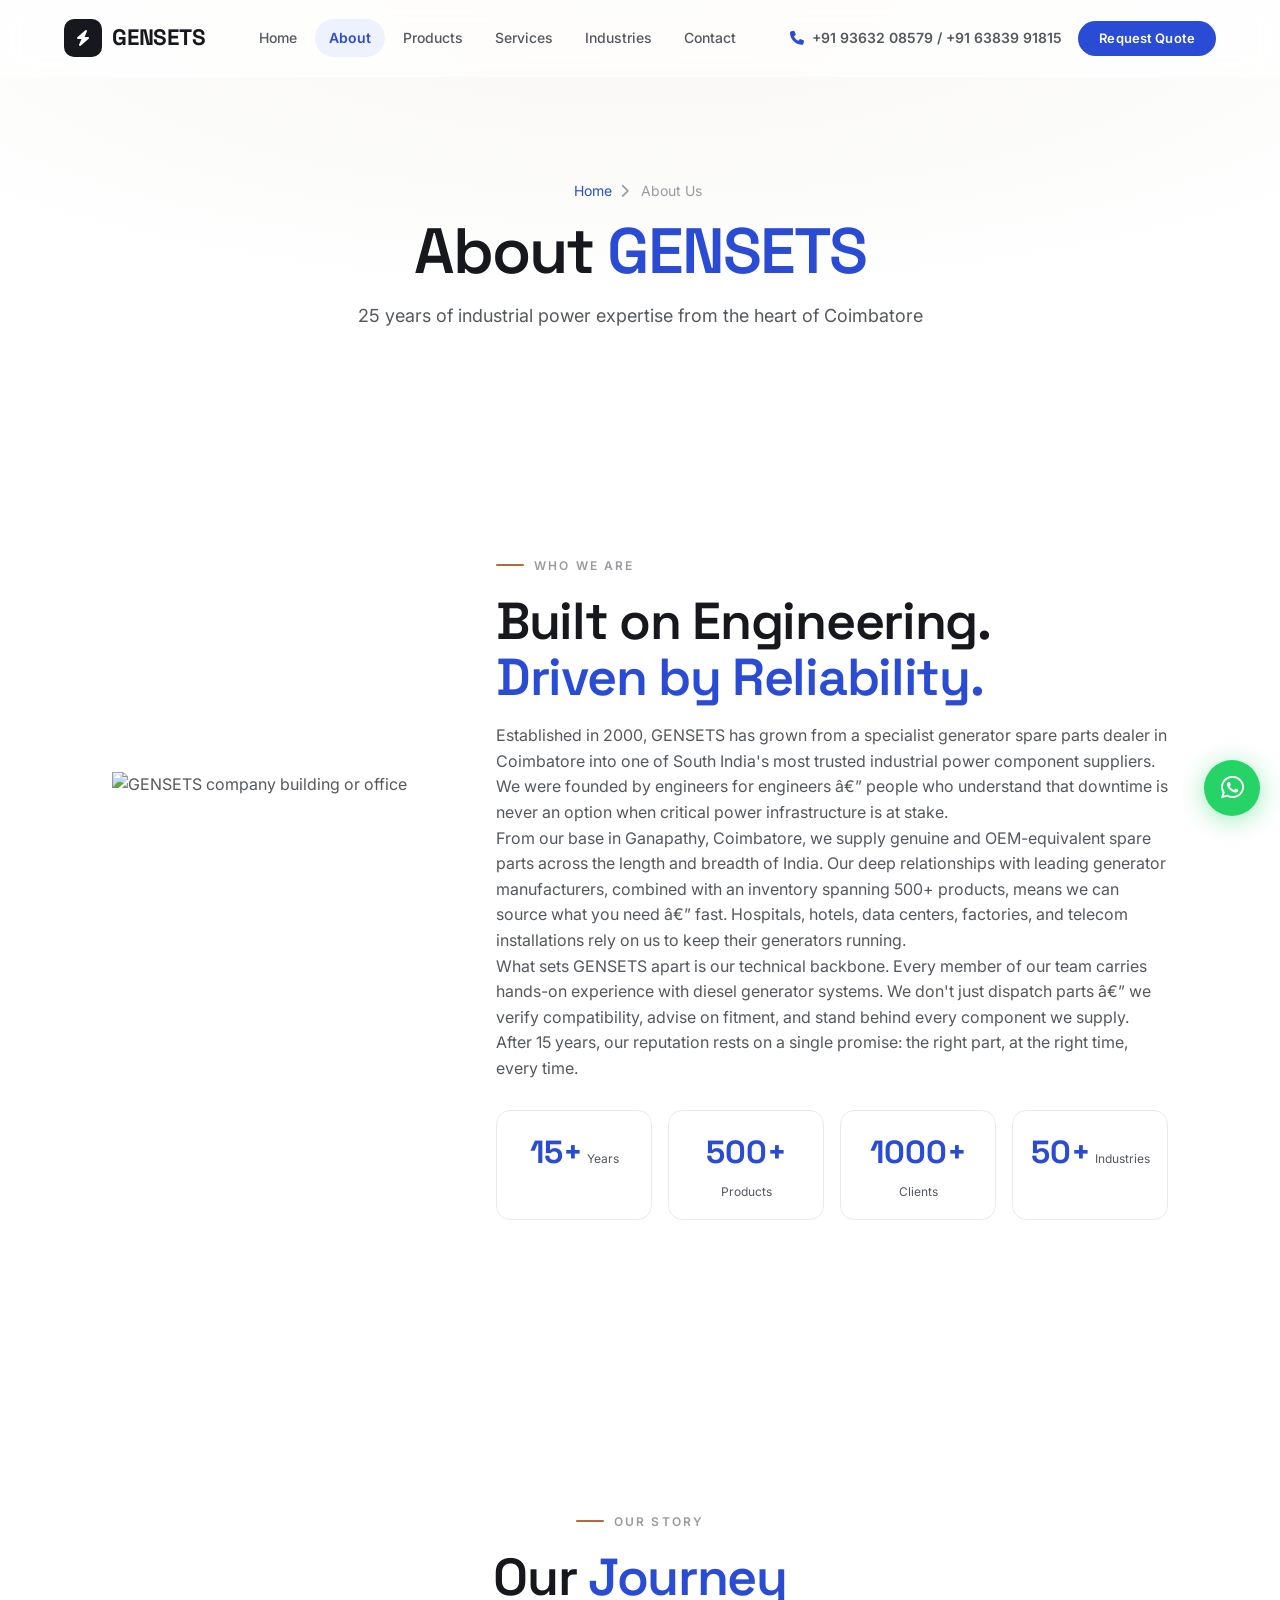
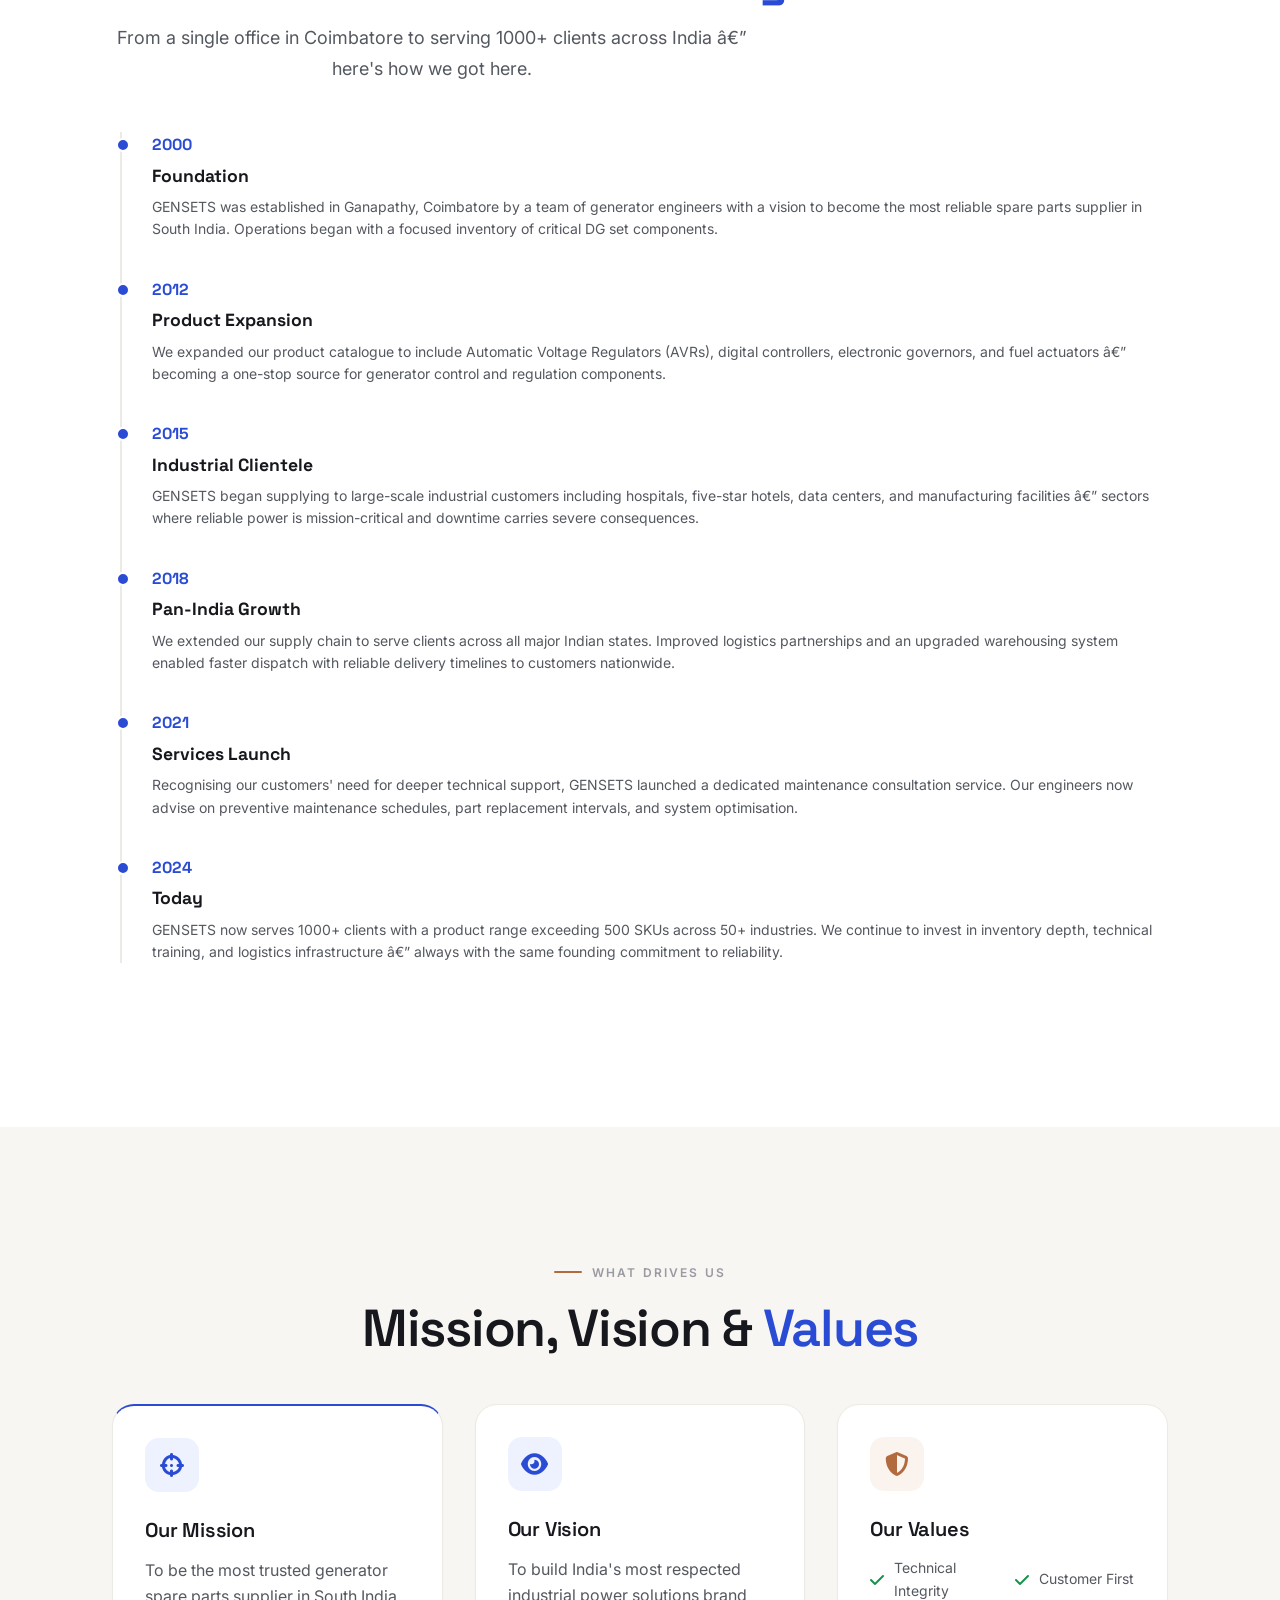
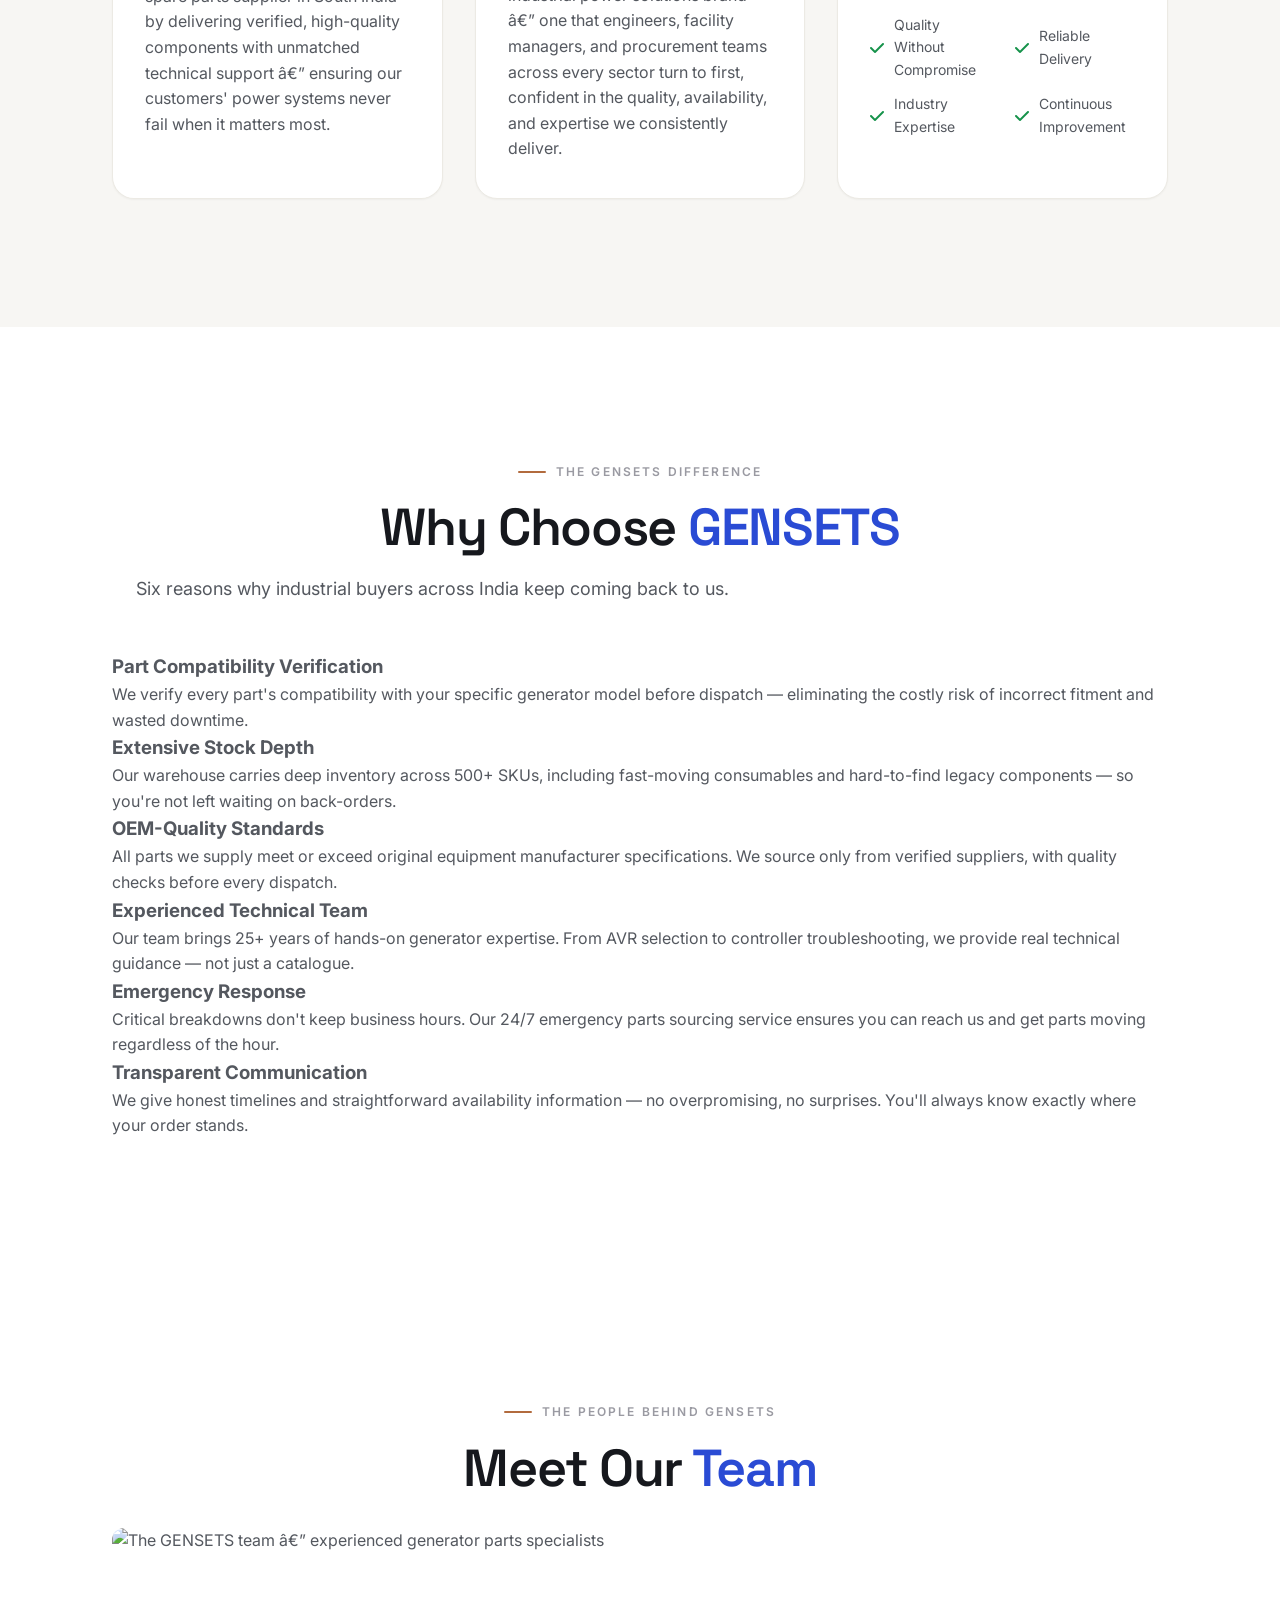
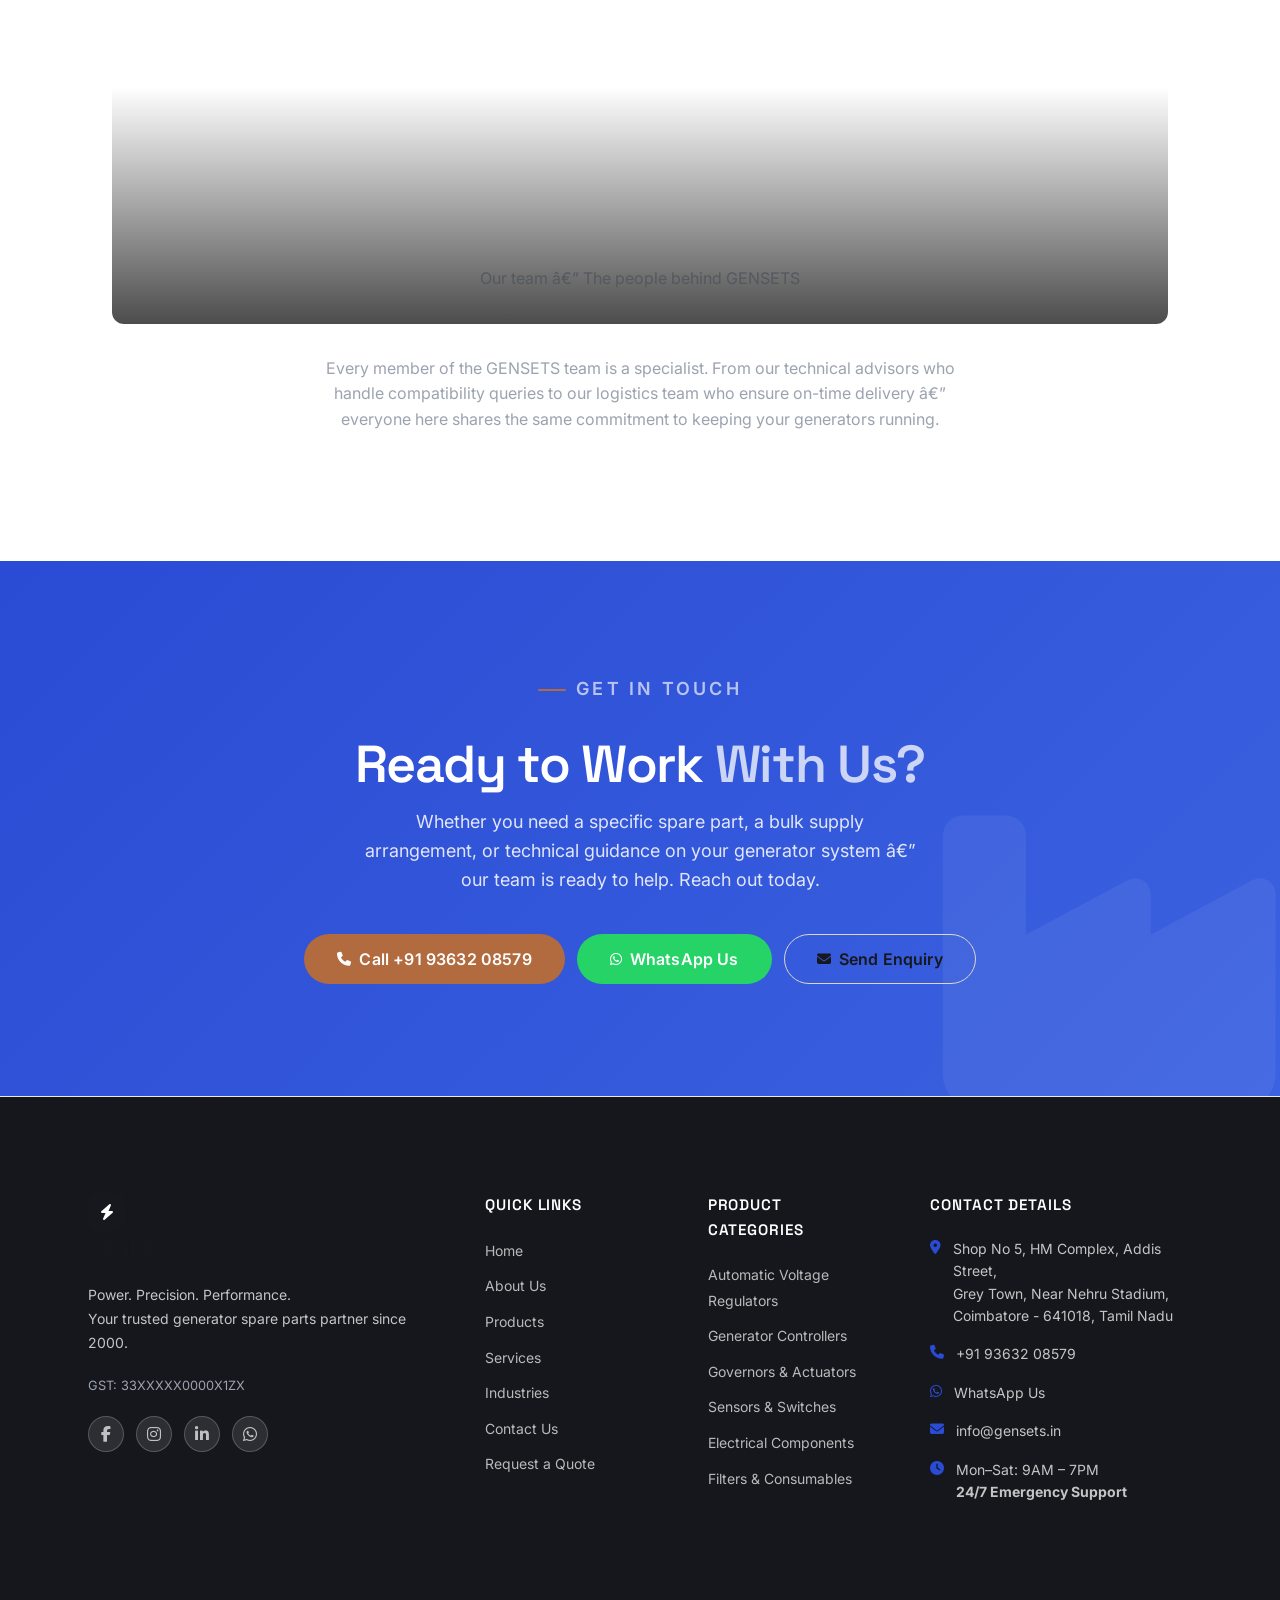
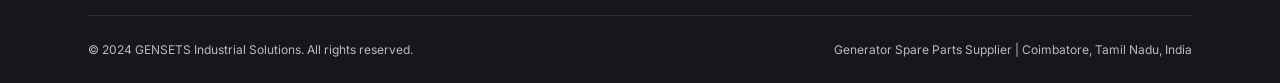
==== commit a1ef3bd7: "initial commit" ====
--- a/about.html
+++ b/about.html
@@ -10,7 +10,7 @@
   <!-- Google Fonts -->
   <link rel="preconnect" href="https://fonts.googleapis.com" />
   <link rel="preconnect" href="https://fonts.gstatic.com" crossorigin />
-  <link href="https://fonts.googleapis.com/css2?family=Barlow+Condensed:wght@400;600;700;800&family=Inter:wght@400;500;600&display=swap" rel="stylesheet" />
+  <link href="https://fonts.googleapis.com/css2?family=Space+Grotesk:wght@500;600;700&family=Inter:wght@400;500;600;700&display=swap" rel="stylesheet" />
 
   <!-- Font Awesome 6.5.0 -->
   <link rel="stylesheet" href="https://cdnjs.cloudflare.com/ajax/libs/font-awesome/6.5.0/css/all.min.css" integrity="sha512-Avb2QiuDEEvB4bZJYdft2mNjVShBftLdPG8FJ0V7irTLQ8Uo0qcPxh4Plq7G5tGm0rU+1SPhVotteLpBERwTkA==" crossorigin="anonymous" referrerpolicy="no-referrer" />
@@ -227,11 +227,11 @@
         <div class="mvv-grid" role="list" aria-label="Mission, vision and values">
 
           <!-- Mission -->
-          <div class="card reveal" style="border-top: 3px solid #1A6FFF;" role="listitem">
+          <div class="card service-top-border reveal" role="listitem">
             <div class="icon-box" aria-hidden="true">
               <i class="fa-solid fa-crosshairs"></i>
             </div>
-            <h3 style="font-family: 'Barlow Condensed', sans-serif; font-size: 1.4rem; font-weight: 700; margin: 1rem 0 0.75rem; text-transform: uppercase; letter-spacing: 0.04em;">Our Mission</h3>
+            <h3 style="font-size: 1.25rem; margin: 1rem 0 0.75rem; letter-spacing: -0.01em;">Our Mission</h3>
             <p>To be the most trusted generator spare parts supplier in South India by delivering verified, high-quality components with unmatched technical support â€” ensuring our customers' power systems never fail when it matters most.</p>
           </div>
 
@@ -240,7 +240,7 @@
             <div class="icon-box" aria-hidden="true">
               <i class="fa-solid fa-eye"></i>
             </div>
-            <h3 style="font-family: 'Barlow Condensed', sans-serif; font-size: 1.4rem; font-weight: 700; margin: 1rem 0 0.75rem; text-transform: uppercase; letter-spacing: 0.04em;">Our Vision</h3>
+            <h3 style="font-size: 1.25rem; margin: 1rem 0 0.75rem; letter-spacing: -0.01em;">Our Vision</h3>
             <p>To build India's most respected industrial power solutions brand â€” one that engineers, facility managers, and procurement teams across every sector turn to first, confident in the quality, availability, and expertise we consistently deliver.</p>
           </div>
 
@@ -249,7 +249,7 @@
             <div class="icon-box icon-box-orange" aria-hidden="true">
               <i class="fa-solid fa-shield-halved"></i>
             </div>
-            <h3 style="font-family: 'Barlow Condensed', sans-serif; font-size: 1.4rem; font-weight: 700; margin: 1rem 0 0.75rem; text-transform: uppercase; letter-spacing: 0.04em;">Our Values</h3>
+            <h3 style="font-size: 1.25rem; margin: 1rem 0 0.75rem; letter-spacing: -0.01em;">Our Values</h3>
             <ul class="checklist" aria-label="Company values">
               <li class="checklist-item"><i class="fa-solid fa-check" aria-hidden="true"></i> Technical Integrity</li>
               <li class="checklist-item"><i class="fa-solid fa-check" aria-hidden="true"></i> Customer First</li>
@@ -274,66 +274,42 @@
           <p class="section-subtext">Six reasons why industrial buyers across India keep coming back to us.</p>
         </div>
 
-        <div class="grid-2" role="list" aria-label="Reasons to choose GENSETS">
-
-          <div class="icon-box reveal" role="listitem">
-            <div class="icon-box-icon" aria-hidden="true">
-              <i class="fa-solid fa-circle-check"></i>
-            </div>
-            <div>
-              <h3>Part Compatibility Verification</h3>
-              <p>We verify every part's compatibility with your specific generator model before dispatch â€” eliminating the costly risk of incorrect fitment and wasted downtime.</p>
-            </div>
-          </div>
-
-          <div class="icon-box reveal reveal-delay-1" role="listitem">
-            <div class="icon-box-icon" aria-hidden="true">
-              <i class="fa-solid fa-warehouse"></i>
-            </div>
-            <div>
-              <h3>Extensive Stock Depth</h3>
-              <p>Our warehouse carries deep inventory across 500+ SKUs, including fast-moving consumables and hard-to-find legacy components â€” so you're not left waiting on back-orders.</p>
-            </div>
-          </div>
-
-          <div class="icon-box reveal reveal-delay-2" role="listitem">
-            <div class="icon-box-icon" aria-hidden="true">
-              <i class="fa-solid fa-award"></i>
-            </div>
-            <div>
-              <h3>OEM-Quality Standards</h3>
-              <p>All parts we supply meet or exceed original equipment manufacturer specifications. We source only from verified suppliers, with quality checks before every dispatch.</p>
-            </div>
-          </div>
-
-          <div class="icon-box reveal reveal-delay-3" role="listitem">
-            <div class="icon-box-icon" aria-hidden="true">
-              <i class="fa-solid fa-user-gear"></i>
-            </div>
-            <div>
-              <h3>Experienced Technical Team</h3>
-              <p>Our team brings 25+ years of hands-on generator expertise. From AVR selection to controller troubleshooting, we provide real technical guidance â€” not just a catalogue.</p>
-            </div>
-          </div>
-
-          <div class="icon-box reveal reveal-delay-1" role="listitem">
-            <div class="icon-box-icon" aria-hidden="true">
-              <i class="fa-solid fa-clock"></i>
-            </div>
-            <div>
-              <h3>Emergency Response</h3>
-              <p>Critical breakdowns don't keep business hours. Our 24/7 emergency parts sourcing service ensures you can reach us and get parts moving regardless of the hour.</p>
-            </div>
-          </div>
-
-          <div class="icon-box reveal reveal-delay-2" role="listitem">
-            <div class="icon-box-icon" aria-hidden="true">
-              <i class="fa-solid fa-comments"></i>
-            </div>
-            <div>
-              <h3>Transparent Communication</h3>
-              <p>We give honest timelines and straightforward availability information â€” no overpromising, no surprises. You'll always know exactly where your order stands.</p>
-            </div>
+        <div class=”grid-3” role=”list” aria-label=”Reasons to choose GENSETS”>
+
+          <div class=”card reveal” role=”listitem”>
+            <div class=”icon-box”><i class=”fa-solid fa-circle-check” aria-hidden=”true”></i></div>
+            <h3>Part Compatibility Verification</h3>
+            <p>We verify every part's compatibility with your specific generator model before dispatch — eliminating the costly risk of incorrect fitment and wasted downtime.</p>
+          </div>
+
+          <div class=”card reveal reveal-delay-1” role=”listitem”>
+            <div class=”icon-box”><i class=”fa-solid fa-warehouse” aria-hidden=”true”></i></div>
+            <h3>Extensive Stock Depth</h3>
+            <p>Our warehouse carries deep inventory across 500+ SKUs, including fast-moving consumables and hard-to-find legacy components — so you're not left waiting on back-orders.</p>
+          </div>
+
+          <div class=”card reveal reveal-delay-2” role=”listitem”>
+            <div class=”icon-box”><i class=”fa-solid fa-award” aria-hidden=”true”></i></div>
+            <h3>OEM-Quality Standards</h3>
+            <p>All parts we supply meet or exceed original equipment manufacturer specifications. We source only from verified suppliers, with quality checks before every dispatch.</p>
+          </div>
+
+          <div class=”card reveal” role=”listitem”>
+            <div class=”icon-box icon-box-orange”><i class=”fa-solid fa-user-gear” aria-hidden=”true”></i></div>
+            <h3>Experienced Technical Team</h3>
+            <p>Our team brings 25+ years of hands-on generator expertise. From AVR selection to controller troubleshooting, we provide real technical guidance — not just a catalogue.</p>
+          </div>
+
+          <div class=”card reveal reveal-delay-1” role=”listitem”>
+            <div class=”icon-box icon-box-orange”><i class=”fa-solid fa-clock” aria-hidden=”true”></i></div>
+            <h3>Emergency Response</h3>
+            <p>Critical breakdowns don't keep business hours. Our 24/7 emergency parts sourcing service ensures you can reach us and get parts moving regardless of the hour.</p>
+          </div>
+
+          <div class=”card reveal reveal-delay-2” role=”listitem”>
+            <div class=”icon-box”><i class=”fa-solid fa-comments” aria-hidden=”true”></i></div>
+            <h3>Transparent Communication</h3>
+            <p>We give honest timelines and straightforward availability information — no overpromising, no surprises. You'll always know exactly where your order stands.</p>
           </div>
 
         </div>
@@ -370,10 +346,11 @@
     <!-- END SECTION F -->
 
     <!-- ========== CTA BANNER ========== -->
-    <section class="cta-banner" id="cta" aria-labelledby="cta-heading" style="background: linear-gradient(135deg, #0a2a6e 0%, #1A6FFF 50%, #0a2a6e 100%);">
+    <section class="cta-banner" id="cta" aria-labelledby="cta-heading">
+      <i class="fa-solid fa-industry cta-glyph"></i>
       <div class="container" style="text-align: center;">
-        <p class="section-label" style="color: rgba(255,255,255,0.75);">Get in Touch</p>
-        <h2 class="section-heading" id="cta-heading" style="color: #ffffff;">Ready to Work <span class="accent-orange">With Us?</span></h2>
+        <p class="section-label" style="color: rgba(255,255,255,0.65); justify-content:center;">Get in Touch</p>
+        <h2 class="section-heading" id="cta-heading" style="color: #ffffff; letter-spacing:-0.025em;">Ready to Work <span style="color:rgba(255,255,255,0.75);">With Us?</span></h2>
         <p class="cta-note" style="color: rgba(255,255,255,0.85); max-width: 560px; margin: 0 auto 2.5rem;">Whether you need a specific spare part, a bulk supply arrangement, or technical guidance on your generator system â€” our team is ready to help. Reach out today.</p>
 
         <div class="cta-btns" role="list" aria-label="Contact options">
@@ -400,9 +377,9 @@
 
         <!-- Column 1: Brand + Social -->
         <div class="footer-brand">
-          <a href="index.html" class="nav-logo" aria-label="GENSETS Home" style="margin-bottom: 1rem; display: inline-flex;">
-            <span class="logo-bolt"><i class="fa-solid fa-bolt"></i></span>
-            <span>GENSETS</span>
+          <a href="index.html" class="nav-logo">
+            <span class="logo-icon"><i class="fa-solid fa-bolt"></i></span>
+            <span class="logo-text">GENSETS</span>
           </a>
           <p>Power. Precision. Performance.<br />Your trusted generator spare parts partner since 2000.</p>
           <p style="margin-top: 0.75rem; font-size: 0.8rem; color: var(--text-muted, #9ca3af);">GST: 33XXXXX0000X1ZX</p>
@@ -416,7 +393,7 @@
 
         <!-- Column 2: Quick Links -->
         <div class="footer-col">
-          <h3>Quick Links</h3>
+          <h4>Quick Links</h4>
           <ul>
             <li><a href="index.html">Home</a></li>
             <li><a href="about.html">About Us</a></li>
@@ -430,7 +407,7 @@
 
         <!-- Column 3: Product Categories -->
         <div class="footer-col">
-          <h3>Product Categories</h3>
+          <h4>Product Categories</h4>
           <ul>
             <li><a href="products.html#avr">Automatic Voltage Regulators</a></li>
             <li><a href="products.html#controllers">Generator Controllers</a></li>
@@ -443,7 +420,7 @@
 
         <!-- Column 4: Contact Details -->
         <div class="footer-col">
-          <h3>Contact Details</h3>
+          <h4>Contact Details</h4>
           <address style="font-style: normal;">
             <div class="footer-contact-item">
               <i class="fa-solid fa-location-dot" aria-hidden="true"></i>
@@ -463,7 +440,7 @@
             </div>
             <div class="footer-contact-item">
               <i class="fa-solid fa-clock" aria-hidden="true"></i>
-              <span>Monâ€“Sat: 9AM â€“ 7PM<br /><span class="accent-orange">24/7 Emergency Support</span></span>
+              <span>Mon–Sat: 9AM – 7PM<br /><strong style=”color:var(--color-orange);”>24/7 Emergency Support</strong></span>
             </div>
           </address>
         </div>
@@ -496,18 +473,18 @@
   </button>
 
   <!-- ========== MOBILE STICKY BAR ========== -->
-  <div class="mobile-bar" role="navigation" aria-label="Mobile quick actions">
-    <a href="tel:+919363208579" class="call-btn">
+  <div class="mobile-bar" role="navigation" aria-label="Quick contact">
+    <a href="tel:+919363208579" class="mbar-btn mbar-call">
       <i class="fa-solid fa-phone" aria-hidden="true"></i>
-      <span>Call</span>
+      <span>Call Now</span>
     </a>
-    <a href="https://wa.me/919363208579" class="wa-btn" target="_blank" rel="noopener noreferrer">
+    <a href="https://wa.me/919363208579?text=Hello%20GENSETS%2C%20I%20need%20a%20quote%20for%20generator%20spare%20parts." class="mbar-btn mbar-wa" target="_blank" rel="noopener noreferrer">
       <i class="fa-brands fa-whatsapp" aria-hidden="true"></i>
       <span>WhatsApp</span>
     </a>
-    <a href="contact.html" class="enq-btn">
-      <i class="fa-solid fa-envelope" aria-hidden="true"></i>
-      <span>Enquire</span>
+    <a href="enquiry.html" class="mbar-btn mbar-enq">
+      <i class="fa-solid fa-file-lines" aria-hidden="true"></i>
+      <span>Get Quote</span>
     </a>
   </div>
 
--- a/styles.css
+++ b/styles.css
@@ -2,42 +2,43 @@
    GENSETS — styles.css
    ============================================================ */
 
-@import url('https://fonts.googleapis.com/css2?family=Barlow+Condensed:wght@400;600;700;800&family=Inter:wght@400;500;600&display=swap');
+@import url('https://fonts.googleapis.com/css2?family=Space+Grotesk:wght@500;600;700&family=Inter:wght@400;500;600;700&display=swap');
 
 :root {
-  /* Backgrounds — light industrial, not pitch black */
-  --color-bg-dark:        #1A1F2E;   /* Deep navy — replaces pure black */
-  --color-bg-section:     #F4F6F9;   /* Light gray — alternate sections */
+  /* Backgrounds — warm-neutral paper (premium minimal signature) */
+  --color-bg-dark:        #15171C;   /* Graphite for dark zones (was navy) */
+  --color-bg-section:     #F7F6F3;   /* Warm soft alt-section bg */
   --color-bg-white:       #FFFFFF;   /* Pure white sections */
   --color-surface:        #FFFFFF;   /* Card backgrounds — white */
-  --color-surface-raised: #F8FAFC;   /* Slightly off-white for hover */
-  --color-border:         #E2E8F0;   /* Light border */
-  --color-border-bright:  #CBD5E1;   /* Visible dividers */
-
-  /* Brand Accents */
-  --color-blue-primary:   #1B4FD8;   /* Deeper, more professional blue */
-  --color-blue-bright:    #2563EB;   /* Hover state blue */
-  --color-blue-light:     #EFF6FF;   /* Blue tinted backgrounds */
-  --color-blue-glow:      rgba(27, 79, 216, 0.12);
-
-  --color-orange:         #EA580C;   /* Industrial orange — CTAs */
-  --color-orange-light:   #FFF7ED;   /* Orange tinted bg */
-  --color-orange-glow:    rgba(234, 88, 12, 0.12);
-
-  /* Text */
-  --color-text-dark:      #0F172A;   /* Near-black for headings */
-  --color-text-body:      #475569;   /* Medium gray for body text */
-  --color-text-light:     #94A3B8;   /* Light gray for captions */
+  --color-surface-raised: #FBFAF8;   /* Warm off-white for hover */
+  --color-border:         #ECEAE4;   /* Warm hairline border */
+  --color-border-bright:  #DAD7CF;   /* Visible dividers */
+
+  /* Brand Accents — desaturated cobalt + warm copper */
+  --color-blue-primary:   #2A4BD4;   /* Refined cobalt (less neon) */
+  --color-blue-bright:    #3B62E0;   /* Hover state blue */
+  --color-blue-light:     #EEF2FF;   /* Blue tinted backgrounds */
+  --color-blue-glow:      rgba(42, 75, 212, 0.10);
+
+  --color-orange:         #B26B3E;   /* Warm copper accent */
+  --color-orange-bright:  #C2703B;   /* Copper hover */
+  --color-orange-light:   #FBF4EE;   /* Copper tinted bg */
+  --color-orange-glow:    rgba(178, 107, 62, 0.12);
+
+  /* Text — true ink + warm grays */
+  --color-text-dark:      #16181D;   /* Near-black ink for headings */
+  --color-text-body:      #54585F;   /* Warm gray for body text */
+  --color-text-light:     #9A9AA2;   /* Muted gray for captions */
   --color-white:          #FFFFFF;
 
   /* Semantic */
-  --color-success:        #16A34A;
+  --color-success:        #15924A;
   --color-whatsapp:       #25D366;
-  --color-hero-bg:        #1A1F2E;   /* Only the hero stays dark */
-  --color-footer-bg:      #0F172A;   /* Footer stays dark */
-  --color-navbar-scrolled:#1A1F2E;   /* Navbar when scrolled */
-
-  --font-display: 'Barlow Condensed', sans-serif;
+  --color-hero-bg:        #15171C;   /* Graphite */
+  --color-footer-bg:      #15171C;   /* Footer graphite */
+  --color-navbar-scrolled:#FFFFFF;   /* Navbar stays light when scrolled */
+
+  --font-display: 'Space Grotesk', sans-serif;
   --font-body:    'Inter', sans-serif;
   --text-xs:    0.75rem;
   --text-sm:    0.875rem;
@@ -47,8 +48,8 @@
   --text-2xl:   1.5rem;
   --text-3xl:   1.875rem;
   --text-4xl:   2.25rem;
-  --text-5xl:   3rem;
-  --text-hero:  clamp(2.25rem, 8vw, 5.5rem);
+  --text-5xl:   3.25rem;
+  --text-hero:  clamp(2.5rem, 7vw, 5rem);
   --space-xs:   0.5rem;
   --space-sm:   1rem;
   --space-md:   1.5rem;
@@ -56,12 +57,29 @@
   --space-xl:   3rem;
   --space-2xl:  4rem;
   --space-3xl:  6rem;
-  --section-pad: clamp(4rem, 8vw, 8rem) clamp(1.5rem, 5vw, 5rem);
-  --container:   1280px;
-  --radius-sm:   6px;
-  --radius-md:   12px;
-  --radius-lg:   20px;
-  --radius-xl:   32px;
+  --section-pad: clamp(5rem, 10vw, 10rem) clamp(1.5rem, 5vw, 5rem);
+  --container:   1200px;
+  --radius-sm:   8px;
+  --radius-md:   14px;
+  --radius-lg:   22px;
+  --radius-xl:   36px;
+  --radius-pill: 999px;
+
+  /* Graduated neutral shadow scale (never colored glows) */
+  --shadow-xs: 0 1px 2px rgba(16,18,22,0.04);
+  --shadow-sm: 0 1px 3px rgba(16,18,22,0.05), 0 1px 2px rgba(16,18,22,0.04);
+  --shadow-md: 0 4px 12px rgba(16,18,22,0.06), 0 2px 4px rgba(16,18,22,0.04);
+  --shadow-lg: 0 12px 28px rgba(16,18,22,0.08), 0 4px 8px rgba(16,18,22,0.04);
+  --shadow-xl: 0 24px 56px rgba(16,18,22,0.10), 0 8px 16px rgba(16,18,22,0.05);
+  --shadow-focus: 0 0 0 4px rgba(42,75,212,0.12);
+
+  /* Motion */
+  --ease-out:    cubic-bezier(0.16, 1, 0.3, 1);
+  --ease-in-out: cubic-bezier(0.65, 0, 0.35, 1);
+  --ease-spring: cubic-bezier(0.34, 1.56, 0.64, 1);
+  --dur-fast: 0.18s;
+  --dur-base: 0.28s;
+  --dur-slow: 0.6s;
 }
 
 *, *::before, *::after { box-sizing: border-box; margin: 0; padding: 0; }
@@ -74,15 +92,24 @@
   line-height: 1.6;
   overflow-x: hidden;
   max-width: 100%;
+  -webkit-font-smoothing: antialiased;
+  -moz-osx-font-smoothing: grayscale;
+  text-rendering: optimizeLegibility;
+}
+
+/* Respect users who prefer reduced motion */
+@media (prefers-reduced-motion: reduce) {
+  html { scroll-behavior: auto; }
+  *, *::before, *::after { animation-duration: 0.001ms !important; animation-iteration-count: 1 !important; transition-duration: 0.001ms !important; scroll-behavior: auto !important; }
+  .reveal { opacity: 1 !important; transform: none !important; }
 }
 a { text-decoration: none; color: inherit; }
 img, video, iframe { max-width: 100%; height: auto; }
 .container { max-width: var(--container); margin: 0 auto; padding: 0 clamp(1rem, 4vw, 3rem); }
 
-/* GRID TEXTURE */
-.grid-texture {
-  background-image: repeating-linear-gradient(-45deg,transparent,transparent 20px,rgba(255,255,255,0.015) 20px,rgba(255,255,255,0.015) 21px);
-}
+/* GRID TEXTURE — retained as a no-op on light sections (premium look favors clean surfaces);
+   visible texture is reserved for the dark CTA banner via its own ::before. */
+.grid-texture { background-image: none; }
 
 /* IMAGES */
 .img-wrapper { position: relative; overflow: hidden; width: 100%; }
@@ -95,29 +122,31 @@
   align-items: center;
   justify-content: center;
   gap: 8px;
-  padding: 13px 24px;
-  border-radius: 8px;
+  padding: 13px 26px;
+  border-radius: var(--radius-pill);
   font-family: var(--font-body);
   font-weight: 600;
   font-size: 0.875rem;
-  letter-spacing: 0.02em;
+  letter-spacing: 0.01em;
   text-decoration: none;
-  border: none;
+  border: 1px solid transparent;
   cursor: pointer;
-  transition: all 0.22s ease;
+  transition: background var(--dur-fast) var(--ease-out), color var(--dur-fast) var(--ease-out),
+              border-color var(--dur-fast) var(--ease-out), box-shadow var(--dur-base) var(--ease-out),
+              transform var(--dur-fast) var(--ease-out);
   white-space: nowrap;
   line-height: 1;
 }
 .btn i { font-size: 0.875em; }
 .btn-primary { background: var(--color-blue-primary); color: white; }
-.btn-primary:hover { background: var(--color-blue-bright); box-shadow: 0 6px 24px rgba(27,79,216,0.3); transform: translateY(-1px); }
+.btn-primary:hover { background: var(--color-blue-bright); box-shadow: var(--shadow-md); transform: translateY(-1px); }
 .btn-whatsapp { background: var(--color-whatsapp); color: white; }
-.btn-whatsapp:hover { background: #1ebe58; box-shadow: 0 6px 24px rgba(37,211,102,0.3); transform: translateY(-1px); }
+.btn-whatsapp:hover { background: #1ebe58; box-shadow: var(--shadow-md); transform: translateY(-1px); }
 .btn-orange { background: var(--color-orange); color: white; }
-.btn-orange:hover { background: #C2410C; box-shadow: 0 6px 24px rgba(234,88,12,0.3); transform: translateY(-1px); }
-.btn-outline { background: transparent; color: var(--color-blue-primary); border: 1.5px solid var(--color-blue-primary); }
-.btn-outline:hover { background: var(--color-blue-primary); color: white; }
-.btn-outline-white { background: transparent; color: white; border: 1.5px solid rgba(255,255,255,0.5); }
+.btn-orange:hover { background: var(--color-orange-bright); box-shadow: var(--shadow-md); transform: translateY(-1px); }
+.btn-outline { background: transparent; color: var(--color-text-dark); border: 1px solid var(--color-border-bright); }
+.btn-outline:hover { border-color: var(--color-text-dark); background: transparent; transform: translateY(-1px); }
+.btn-outline-white { background: transparent; color: white; border: 1px solid rgba(255,255,255,0.4); }
 .btn-outline-white:hover { background: white; color: var(--color-text-dark); }
 .btn-sm { padding: 9px 16px; font-size: 0.8125rem; }
 .btn-lg { padding: 16px 32px; font-size: 1rem; }
@@ -126,16 +155,17 @@
 
 /* SECTION LABELS & HEADINGS */
 .section-label {
-  display: inline-flex; align-items: center; gap: 8px;
+  display: inline-flex; align-items: center; gap: 10px;
   font-family: var(--font-body); font-size: var(--text-xs); font-weight: 600;
-  letter-spacing: 0.15em; text-transform: uppercase;
-  color: var(--color-blue-primary); margin-bottom: 16px;
-}
-.section-label::before { content: ''; display: block; width: 24px; height: 2px; background: var(--color-blue-primary); }
+  letter-spacing: 0.18em; text-transform: uppercase;
+  color: var(--color-text-light); margin-bottom: 18px;
+}
+.section-label::before { content: ''; display: block; width: 28px; height: 2px; background: var(--color-orange); border-radius: 2px; }
+.section-label i { color: var(--color-orange); font-size: 0.95em; }
 .section-heading {
-  font-family: var(--font-display); font-size: clamp(2rem, 4vw, 3rem);
-  font-weight: 800; color: var(--color-text-dark);
-  line-height: 1.1; letter-spacing: -0.01em; margin-bottom: 16px;
+  font-family: var(--font-display); font-size: clamp(2.1rem, 4.2vw, 3.25rem);
+  font-weight: 600; color: var(--color-text-dark);
+  line-height: 1.08; letter-spacing: -0.025em; margin-bottom: 18px;
 }
 .section-heading .accent { color: var(--color-blue-primary); }
 .section-heading .accent-orange { color: var(--color-orange); }
@@ -147,32 +177,38 @@
 /* CARDS */
 .card {
   background: var(--color-surface); border: 1px solid var(--color-border);
-  border-radius: var(--radius-lg); padding: 28px;
-  transition: all 0.3s ease; position: relative; overflow: hidden;
-}
-.card::before {
-  content: ''; position: absolute; left: 0; top: 0; bottom: 0; width: 3px;
-  background: var(--color-blue-primary); transform: scaleY(0);
-  transition: transform 0.3s ease; transform-origin: bottom;
-}
-.card:hover { border-color: var(--color-blue-primary); background: var(--color-surface-raised); box-shadow: 0 8px 32px rgba(27,79,216,0.12); transform: translateY(-3px); }
-.card:hover::before { transform: scaleY(1); }
-.card-orange::before { background: var(--color-orange); }
-.card-orange:hover { border-color: var(--color-orange); }
-
-/* ICON BOX */
+  border-radius: var(--radius-lg); padding: 32px;
+  box-shadow: var(--shadow-xs); position: relative; overflow: hidden;
+  transition: transform var(--dur-base) var(--ease-out),
+              box-shadow var(--dur-base) var(--ease-out),
+              border-color var(--dur-base) var(--ease-out);
+}
+.card:hover { transform: translateY(-4px); box-shadow: var(--shadow-lg); border-color: var(--color-border); }
+.card h3 { font-family: var(--font-display); font-weight: 600; color: var(--color-text-dark); letter-spacing: -0.015em; }
+
+/* ICON BOX — tinted chip (borderless) for dense grids */
 .icon-box {
-  width: 56px; height: 56px; border-radius: var(--radius-md);
-  background: var(--color-blue-light); border: 1px solid rgba(27,79,216,0.2);
+  width: 54px; height: 54px; border-radius: var(--radius-md);
+  background: var(--color-blue-light); border: none;
   display: flex; align-items: center; justify-content: center;
   font-size: 1.5rem; color: var(--color-blue-primary);
-  margin-bottom: 20px; flex-shrink: 0;
-}
-.icon-box-orange { background: var(--color-orange-light); border-color: rgba(234,88,12,0.2); color: var(--color-orange); }
+  margin-bottom: 22px; flex-shrink: 0;
+  transition: transform var(--dur-base) var(--ease-out);
+}
+.card:hover .icon-box { transform: translateY(-2px); }
+.icon-box-orange { background: var(--color-orange-light); border: none; color: var(--color-orange); }
 .icon-box-lg { width: 72px; height: 72px; font-size: 2rem; }
 
+/* Naked focal icons (no chip) for spacious feature/industry grids */
+.icon-naked {
+  font-size: 2.1rem; color: var(--color-blue-primary);
+  margin-bottom: 20px; display: inline-block;
+  transition: color var(--dur-base) var(--ease-out), transform var(--dur-base) var(--ease-out);
+}
+.icon-naked-orange { color: var(--color-orange); }
+
 /* SCROLL REVEAL */
-.reveal { opacity: 0; transform: translateY(30px); transition: opacity 0.6s ease, transform 0.6s ease; }
+.reveal { opacity: 0; transform: translateY(16px); transition: opacity var(--dur-slow) var(--ease-out), transform var(--dur-slow) var(--ease-out); }
 .reveal.visible { opacity: 1; transform: translateY(0); }
 .reveal-delay-1 { transition-delay: 0.1s; }
 .reveal-delay-2 { transition-delay: 0.2s; }
@@ -184,17 +220,22 @@
   position: fixed;
   top: 0; left: 0; right: 0;
   z-index: 1000;
-  transition: background 0.3s ease, box-shadow 0.3s ease;
+  background: rgba(255,255,255,0.72);
+  -webkit-backdrop-filter: saturate(180%) blur(16px);
+  backdrop-filter: saturate(180%) blur(16px);
+  border-bottom: 1px solid transparent;
+  transition: background var(--dur-base) var(--ease-out), box-shadow var(--dur-base) var(--ease-out), border-color var(--dur-base) var(--ease-out);
 }
 .site-header.scrolled {
-  background: var(--color-navbar-scrolled);
-  box-shadow: 0 2px 24px rgba(0,0,0,0.3);
+  background: rgba(255,255,255,0.85);
+  border-bottom-color: var(--color-border);
+  box-shadow: var(--shadow-sm);
 }
 .nav-container {
-  max-width: 1280px;
+  max-width: var(--container);
   margin: 0 auto;
   padding: 0 24px;
-  height: 72px;
+  height: 76px;
   display: flex;
   align-items: center;
   justify-content: space-between;
@@ -208,10 +249,10 @@
   flex-shrink: 0;
 }
 .logo-icon {
-  width: 36px;
-  height: 36px;
-  background: var(--color-orange);
-  border-radius: 8px;
+  width: 38px;
+  height: 38px;
+  background: var(--color-text-dark);
+  border-radius: 10px;
   display: flex;
   align-items: center;
   justify-content: center;
@@ -220,10 +261,10 @@
 }
 .logo-text {
   font-family: var(--font-display);
-  font-size: 1.5rem;
-  font-weight: 800;
-  color: white;
-  letter-spacing: 0.08em;
+  font-size: 1.4rem;
+  font-weight: 700;
+  color: var(--color-text-dark);
+  letter-spacing: -0.01em;
 }
 .nav-links {
   display: flex;
@@ -237,14 +278,14 @@
   font-family: var(--font-body);
   font-size: 0.875rem;
   font-weight: 500;
-  color: rgba(255,255,255,0.85);
+  color: var(--color-text-body);
   text-decoration: none;
-  border-radius: 6px;
-  transition: all 0.2s;
+  border-radius: var(--radius-pill);
+  transition: color var(--dur-fast) var(--ease-out), background var(--dur-fast) var(--ease-out);
   white-space: nowrap;
 }
-.nav-link:hover { color: white; background: rgba(255,255,255,0.1); }
-.nav-link.active { color: white; background: rgba(255,255,255,0.15); font-weight: 600; }
+.nav-link:hover { color: var(--color-text-dark); background: rgba(16,18,22,0.04); }
+.nav-link.active { color: var(--color-blue-primary); background: var(--color-blue-light); font-weight: 600; }
 .nav-actions {
   display: flex;
   align-items: center;
@@ -258,11 +299,12 @@
   font-family: var(--font-body);
   font-size: 0.875rem;
   font-weight: 600;
-  color: rgba(255,255,255,0.9);
+  color: var(--color-text-body);
   text-decoration: none;
   white-space: nowrap;
 }
-.nav-phone:hover { color: white; }
+.nav-phone i { color: var(--color-blue-primary); }
+.nav-phone:hover { color: var(--color-text-dark); }
 
 /* ── HAMBURGER ── */
 .hamburger {
@@ -276,12 +318,12 @@
   border-radius: 6px;
   transition: background 0.2s;
 }
-.hamburger:hover { background: rgba(255,255,255,0.1); }
+.hamburger:hover { background: rgba(16,18,22,0.04); }
 .hamburger span {
   display: block;
   width: 24px;
   height: 2px;
-  background: white;
+  background: var(--color-text-dark);
   border-radius: 2px;
   transition: all 0.3s ease;
 }
@@ -295,7 +337,7 @@
   top: 0; right: -100%;
   width: min(320px, 85vw);
   height: 100vh;
-  background: #0F172A;
+  background: var(--color-bg-dark);
   z-index: 1100;
   display: flex;
   flex-direction: column;
@@ -351,7 +393,7 @@
   align-items: center;
 }
 .drawer-link:hover { color: white; background: rgba(255,255,255,0.06); padding-left: 32px; }
-.drawer-link.active { color: white; background: rgba(27,79,216,0.2); border-left: 3px solid var(--color-blue-primary); padding-left: 21px; }
+.drawer-link.active { color: white; background: rgba(42,75,212,0.22); border-left: 3px solid var(--color-blue-primary); padding-left: 21px; }
 .drawer-cta {
   padding: 24px;
   display: flex;
@@ -508,7 +550,7 @@
   bottom: 0; left: 0; right: 0;
   z-index: 900;
   height: 68px;
-  background: #0F172A;
+  background: var(--color-bg-dark);
   border-top: 1px solid rgba(255,255,255,0.1);
   grid-template-columns: 1fr 1fr 1fr;
   box-shadow: 0 -4px 20px rgba(0,0,0,0.3);
@@ -529,25 +571,27 @@
 }
 .mbar-btn:last-child { border-right: none; }
 .mbar-btn i { font-size: 1.125rem; }
-.mbar-call { color: #60A5FA; }
-.mbar-call:hover { background: rgba(96, 165, 250, 0.1); }
-.mbar-wa { color: #34D399; }
-.mbar-wa:hover { background: rgba(52, 211, 153, 0.1); }
-.mbar-enq { color: #FB923C; }
-.mbar-enq:hover { background: rgba(251, 146, 60, 0.1); }
+.mbar-call { color: #93C5FD; }
+.mbar-call:hover { background: rgba(147, 197, 253, 0.1); }
+.mbar-wa { color: #4ADE80; }
+.mbar-wa:hover { background: rgba(74, 222, 128, 0.1); }
+.mbar-enq { color: #FCA97D; }
+.mbar-enq:hover { background: rgba(252, 169, 125, 0.1); }
 
 @media (max-width: 768px) {
   .mobile-bar { display: grid; }
 }
 
 /* PAGE HERO */
-.page-hero { padding: 160px 0 80px; background: var(--color-bg-white); position: relative; overflow: hidden; }
-.page-hero-content { position: relative; z-index: 1; }
-.breadcrumb { font-size: var(--text-sm); color: var(--color-text-body); margin-bottom: 16px; }
+.page-hero { padding: 180px 0 90px; background: radial-gradient(120% 120% at 50% 0%, var(--color-bg-section) 0%, var(--color-bg-white) 60%); position: relative; overflow: hidden; color: var(--color-text-body); }
+.page-hero-content { position: relative; z-index: 1; text-align: center; }
+.breadcrumb { font-size: var(--text-sm); color: var(--color-text-light); margin-bottom: 16px; justify-content: center; display: flex; align-items: center; flex-wrap: wrap; gap: 4px; }
 .breadcrumb a { color: var(--color-blue-primary); }
-.breadcrumb span { margin: 0 8px; }
-.page-hero-title { font-family: var(--font-display); font-size: clamp(2.5rem, 5vw, 4rem); font-weight: 800; color: var(--color-text-dark); line-height: 1.1; margin-bottom: 16px; }
-.page-hero-subtitle { font-size: var(--text-lg); color: var(--color-text-body); max-width: 600px; }
+.breadcrumb span { margin: 0 4px; }
+.page-hero-title { font-family: var(--font-display); font-size: clamp(2.5rem, 5vw, 4rem); font-weight: 600; color: var(--color-text-dark); line-height: 1.05; letter-spacing: -0.03em; margin-bottom: 16px; }
+.page-hero-title span { color: var(--color-blue-primary); }
+.page-hero-subtitle { font-size: var(--text-lg); color: var(--color-text-body); max-width: 600px; margin: 0 auto; }
+.page-hero-subtitle { font-size: var(--text-lg); color: var(--color-text-body); max-width: 600px; margin: 0 auto; }
 
 /* FOOTER */
 .site-footer { background: var(--color-footer-bg); border-top: 1px solid var(--color-border); padding: var(--space-3xl) 0 0; }
@@ -556,12 +600,12 @@
 .footer-brand p { font-size: var(--text-sm); color: rgba(255,255,255,0.75); line-height: 1.7; margin-bottom: 20px; }
 .footer-social { display: flex; gap: 12px; }
 .footer-social a { width: 36px; height: 36px; border-radius: 50%; background: rgba(255,255,255,0.1); border: 1px solid rgba(255,255,255,0.2); display: flex; align-items: center; justify-content: center; color: rgba(255,255,255,0.7); transition: all 0.2s; }
-.footer-social a:hover { background: var(--color-blue-primary); border-color: var(--color-blue-primary); color: white; }
-.footer-col h4 { font-family: var(--font-display); font-size: 1rem; font-weight: 700; color: white; letter-spacing: 0.05em; text-transform: uppercase; margin-bottom: 20px; }
+.footer-social a:hover { background: white; border-color: white; color: var(--color-text-dark); }
+.footer-col h4 { font-family: var(--font-display); font-size: 0.95rem; font-weight: 600; color: white; letter-spacing: 0.06em; text-transform: uppercase; margin-bottom: 20px; }
 .footer-col ul { list-style: none; }
 .footer-col ul li { margin-bottom: 10px; }
-.footer-col ul li a { font-size: var(--text-sm); color: rgba(255,255,255,0.75); transition: color 0.2s; }
-.footer-col ul li a:hover { color: var(--color-blue-primary); }
+.footer-col ul li a { font-size: var(--text-sm); color: rgba(255,255,255,0.7); transition: color var(--dur-fast) var(--ease-out); }
+.footer-col ul li a:hover { color: white; }
 .footer-contact-item { display: flex; gap: 12px; margin-bottom: 16px; font-size: var(--text-sm); color: rgba(255,255,255,0.75); }
 .footer-contact-item i { color: var(--color-blue-primary); margin-top: 2px; flex-shrink: 0; }
 .footer-contact-item a { color: rgba(255,255,255,0.75); }
@@ -629,78 +673,83 @@
 @media (max-width: 1024px) { .grid-4 { grid-template-columns: repeat(2,1fr); } .grid-3 { grid-template-columns: repeat(2,1fr); } }
 @media (max-width: 768px) { .grid-2,.grid-3,.grid-4,.grid-2-1,.grid-1-2 { grid-template-columns: 1fr; } }
 .section { padding: var(--section-pad); background: var(--color-bg-white); }
-.section-dark { background: var(--color-hero-bg); }
+.section-dark { background: var(--color-bg-white); }
 .section-light { background: var(--color-bg-white); }
+.section-alt { background: var(--color-bg-section); }
 .section-gray { background: var(--color-bg-section); }
+.section-surface { background: var(--color-bg-white); }
 
 /* HERO SECTION */
 .hero {
-  min-height: 100vh; display: flex; align-items: center;
-  background: var(--color-hero-bg);
-  padding-top: 72px; position: relative; overflow: hidden;
-}
-.hero-inner { display: grid; grid-template-columns: 1.4fr 1fr; gap: 4rem; align-items: center; }
-.hero-label { font-size: var(--text-xs); font-weight: 600; letter-spacing: 0.15em; text-transform: uppercase; color: rgba(255,255,255,0.8); display: flex; align-items: center; gap: 8px; margin-bottom: 20px; }
-.hero-label::before { content: ''; width: 24px; height: 2px; background: rgba(255,255,255,0.6); }
-.hero-title { font-family: var(--font-display); font-size: var(--text-hero); font-weight: 800; color: white; line-height: 1.05; letter-spacing: -0.01em; margin-bottom: 24px; word-break: break-word; }
+  min-height: 92vh; display: flex; align-items: center;
+  background: radial-gradient(120% 120% at 50% 0%, var(--color-bg-section) 0%, var(--color-bg-white) 60%);
+  padding-top: 96px; position: relative; overflow: hidden;
+}
+.hero-inner { display: grid; grid-template-columns: 1.35fr 1fr; gap: 5rem; align-items: center; }
+.hero-label { font-size: var(--text-xs); font-weight: 600; letter-spacing: 0.18em; text-transform: uppercase; color: var(--color-text-light); display: flex; align-items: center; gap: 10px; margin-bottom: 22px; }
+.hero-label::before { content: ''; width: 28px; height: 2px; background: var(--color-orange); border-radius: 2px; }
+.hero-title { font-family: var(--font-display); font-size: var(--text-hero); font-weight: 600; color: var(--color-text-dark); line-height: 1.02; letter-spacing: -0.03em; margin-bottom: 26px; word-break: break-word; }
 .hero-title .accent-orange { color: var(--color-orange); }
-.hero-sub { font-size: var(--text-lg); color: rgba(255,255,255,0.75); max-width: 520px; line-height: 1.7; margin-bottom: 36px; }
+.hero-sub { font-size: var(--text-lg); color: var(--color-text-body); max-width: 520px; line-height: 1.7; margin-bottom: 36px; }
 .hero-cta { display: flex; gap: 12px; flex-wrap: wrap; margin-bottom: 32px; }
 .trust-badges { display: flex; gap: 20px; flex-wrap: wrap; }
-.trust-badge { font-size: var(--text-sm); color: rgba(255,255,255,0.7); display: flex; align-items: center; gap: 6px; }
-.trust-badge i { color: rgba(255,255,255,0.8); }
+.trust-badge { font-size: var(--text-sm); color: var(--color-text-body); display: flex; align-items: center; gap: 6px; }
+.trust-badge i { color: var(--color-success); }
 .hero-img-col { position: relative; }
-.hero-img-wrapper { aspect-ratio: 4/3; border-radius: var(--radius-xl); overflow: hidden; }
+.hero-img-wrapper { aspect-ratio: 4/3; border-radius: var(--radius-xl); overflow: hidden; box-shadow: var(--shadow-xl); }
 .hero-stat-card {
-  position: absolute; bottom: -20px; left: -20px;
+  position: absolute; bottom: -24px; left: -24px;
   background: white; border: 1px solid var(--color-border);
-  border-radius: var(--radius-md); padding: 16px 20px;
-  display: flex; align-items: center; gap: 12px; max-width: 260px;
-  box-shadow: 0 4px 16px rgba(0,0,0,0.1);
-}
-.hero-stat-card i { font-size: 1.5rem; color: var(--color-blue-primary); }
+  border-radius: var(--radius-lg); padding: 18px 22px;
+  display: flex; align-items: center; gap: 14px; max-width: 270px;
+  box-shadow: var(--shadow-lg);
+}
+.hero-stat-card i { font-size: 1.6rem; color: var(--color-orange); }
 .hero-stat-card p { font-size: var(--text-sm); color: var(--color-text-body); font-weight: 600; line-height: 1.4; }
 .scroll-indicator {
   position: absolute; bottom: 32px; left: 50%; transform: translateX(-50%);
   display: flex; flex-direction: column; align-items: center; gap: 8px;
-  color: rgba(255,255,255,0.6); font-size: var(--text-xs);
+  color: var(--color-text-light); font-size: var(--text-xs);
+  letter-spacing: 0.08em; text-transform: uppercase;
 }
 .scroll-indicator i { animation: bounce 1.5s ease-in-out infinite; }
 @keyframes bounce { 0%,100% { transform: translateY(0); } 50% { transform: translateY(6px); } }
-@media (max-width: 1024px) { .hero-inner { grid-template-columns: 1fr; } .hero-img-col { display: none; } }
-
-/* STATS BAR */
-.stats-section { padding: 0; background: var(--color-blue-primary); }
-.stats-grid {
-  display: grid;
-  grid-template-columns: repeat(5, 1fr);
-  background: var(--color-blue-primary);
-}
+@media (max-width: 1024px) {
+  .hero { min-height: 0; padding: 120px 0 72px; }
+  .hero-inner { grid-template-columns: 1fr; gap: 3rem; }
+  .hero-img-col { display: none; }
+  .scroll-indicator { display: none; }
+}
+
+/* STATS BAR — light, hairline-divided */
+.stats-section { padding: 0; background: var(--color-bg-section); border-top: 1px solid var(--color-border); border-bottom: 1px solid var(--color-border); }
+.stats-grid,
 .stats-bar {
   display: grid;
   grid-template-columns: repeat(5, 1fr);
-  background: var(--color-blue-primary);
 }
 .stat-item {
-  padding: 32px 24px;
+  padding: 40px 24px;
   text-align: center;
-  border-right: 1px solid rgba(255,255,255,0.15);
+  border-right: 1px solid var(--color-border);
 }
 .stat-item:last-child { border-right: none; }
+.stat-icon { font-size: 1.25rem; color: var(--color-orange); margin-bottom: 12px; display: block; }
 .stat-number {
   font-family: var(--font-display);
-  font-size: 2.5rem;
-  font-weight: 800;
-  color: white;
+  font-size: 2.6rem;
+  font-weight: 600;
+  color: var(--color-text-dark);
+  letter-spacing: -0.02em;
   line-height: 1;
   display: block;
-  margin-bottom: 6px;
+  margin-bottom: 8px;
 }
 .stat-label {
   font-family: var(--font-body);
   font-size: 0.8125rem;
   font-weight: 500;
-  color: rgba(255,255,255,0.75);
+  color: var(--color-text-light);
   text-transform: uppercase;
   letter-spacing: 0.08em;
 }
@@ -708,7 +757,7 @@
 /* NO PRICE BANNER */
 .no-price-banner {
   background: var(--color-blue-light);
-  border: 1px solid rgba(27,79,216,0.2);
+  border: 1px solid var(--color-border);
   border-left: 4px solid var(--color-blue-primary);
   border-radius: 10px;
   padding: 16px 20px;
@@ -727,16 +776,17 @@
 .product-card {
   background: white;
   border: 1px solid var(--color-border);
-  border-radius: 12px;
+  border-radius: var(--radius-md);
   overflow: hidden;
-  transition: all 0.25s ease;
+  box-shadow: var(--shadow-xs);
+  transition: transform var(--dur-base) var(--ease-out), box-shadow var(--dur-base) var(--ease-out), border-color var(--dur-base) var(--ease-out);
   display: flex;
   flex-direction: column;
 }
 .product-card:hover {
-  border-color: var(--color-blue-primary);
-  box-shadow: 0 8px 32px rgba(27,79,216,0.12);
-  transform: translateY(-3px);
+  border-color: var(--color-border);
+  box-shadow: var(--shadow-lg);
+  transform: translateY(-4px);
 }
 .product-card .card-body {
   padding: 20px;
@@ -812,20 +862,20 @@
 .required-star { color: var(--color-orange); margin-left: 2px; }
 .form-input, .form-select, .form-textarea {
   width: 100%;
-  padding: 12px 16px;
+  padding: 14px 16px;
   background: white;
-  border: 1.5px solid var(--color-border);
-  border-radius: 8px;
+  border: 1px solid var(--color-border);
+  border-radius: var(--radius-sm);
   font-family: var(--font-body);
   font-size: 0.9375rem;
   color: var(--color-text-dark);
-  transition: border-color 0.2s, box-shadow 0.2s;
+  transition: border-color var(--dur-fast) var(--ease-out), box-shadow var(--dur-fast) var(--ease-out);
   outline: none;
   appearance: none;
 }
 .form-input:focus, .form-select:focus, .form-textarea:focus {
   border-color: var(--color-blue-primary);
-  box-shadow: 0 0 0 3px rgba(27,79,216,0.08);
+  box-shadow: var(--shadow-focus);
 }
 .form-input::placeholder, .form-textarea::placeholder { color: var(--color-text-light); }
 .form-textarea { resize: vertical; min-height: 120px; }
@@ -857,12 +907,26 @@
   padding: 8px 16px;
   background: var(--color-blue-light);
   color: var(--color-blue-primary);
-  border: 1px solid rgba(27,79,216,0.15);
-  border-radius: 100px;
+  border: 1px solid transparent;
+  border-radius: var(--radius-pill);
   font-size: 0.8125rem;
   font-weight: 600;
 }
 .stype-badge i { font-size: 0.875rem; }
+
+/* CHECKLIST + OVERVIEW BADGE (homepage overview) */
+.checklist { display: grid; grid-template-columns: 1fr 1fr; gap: 12px 24px; margin-bottom: 28px; }
+.checklist-item { display: flex; align-items: center; gap: 10px; font-size: var(--text-sm); color: var(--color-text-body); }
+.checklist-item i { color: var(--color-success); font-size: 1rem; flex-shrink: 0; }
+.overview-img-wrap { position: relative; }
+.overview-badge {
+  position: absolute; bottom: 16px; left: 16px;
+  background: rgba(21,23,28,0.82); -webkit-backdrop-filter: blur(6px); backdrop-filter: blur(6px);
+  color: white; font-family: var(--font-display); font-weight: 600;
+  font-size: 0.8125rem; letter-spacing: 0.04em;
+  padding: 8px 16px; border-radius: var(--radius-pill);
+}
+@media (max-width: 480px) { .checklist { grid-template-columns: 1fr; } }
 
 /* CONTACT LAYOUT */
 .contact-layout { display: grid; grid-template-columns: 1fr 1.5fr; gap: 4rem; }
@@ -915,68 +979,116 @@
 @media (max-width: 1024px) { .metric-boxes { grid-template-columns: repeat(2,1fr); } .mvv-grid { grid-template-columns: 1fr; } }
 
 /* INDUSTRY SECTIONS */
-.industry-item { text-align: center; padding: 28px 16px; border-radius: var(--radius-lg); transition: background 0.2s; }
-.industry-item:hover { background: var(--color-bg-section); }
-.industry-item i { font-size: 3rem; color: var(--color-blue-primary); margin-bottom: 16px; }
-.industry-item h3 { font-family: var(--font-display); font-size: 1rem; font-weight: 700; color: var(--color-text-dark); margin-bottom: 6px; }
+.industry-item { text-align: center; padding: 32px 18px; border-radius: var(--radius-lg); transition: background var(--dur-base) var(--ease-out), transform var(--dur-base) var(--ease-out); }
+.industry-item:hover { background: var(--color-surface); box-shadow: var(--shadow-md); transform: translateY(-3px); }
+.industry-item i { font-size: 2.6rem; color: var(--color-text-dark); margin-bottom: 18px; transition: color var(--dur-base) var(--ease-out); }
+.industry-item:hover i { color: var(--color-orange); }
+.industry-item h3 { font-family: var(--font-display); font-size: 1rem; font-weight: 600; color: var(--color-text-dark); margin-bottom: 6px; letter-spacing: -0.01em; }
 .industry-item p { font-size: var(--text-sm); color: var(--color-text-body); }
 
 /* SERVICES SECTION */
-.service-top-border { border-top: 3px solid var(--color-blue-primary); }
-.service-top-border-orange { border-top: 3px solid var(--color-orange); }
-.service-card h3 { font-family: var(--font-display); font-size: 1.2rem; font-weight: 700; color: var(--color-text-dark); margin: 16px 0 10px; }
+.service-top-border { border-top: 2px solid var(--color-blue-primary); }
+.service-top-border-orange { border-top: 2px solid var(--color-orange); }
+.service-card h3 { font-family: var(--font-display); font-size: 1.2rem; font-weight: 600; color: var(--color-text-dark); letter-spacing: -0.015em; margin: 18px 0 10px; }
 .service-card p { font-size: var(--text-sm); color: var(--color-text-body); margin-bottom: 20px; }
 
 /* TESTIMONIALS */
-.testimonial-slider { position: relative; max-width: 700px; margin: 0 auto; }
+.testimonial-slider { position: relative; max-width: 720px; margin: 0 auto; }
 .testimonial-slide { display: none; }
 .testimonial-slide.active { display: block; }
-.testi-stars { color: #FBBF24; margin-bottom: 16px; font-size: 1.1rem; }
-.testi-quote { font-size: var(--text-lg); color: var(--color-text-body); font-style: italic; line-height: 1.7; margin-bottom: 20px; }
-.testi-name { font-family: var(--font-display); font-size: 1.1rem; font-weight: 700; color: var(--color-text-dark); margin-bottom: 4px; }
-.testi-role { font-size: var(--text-sm); color: var(--color-text-body); }
-.testi-badge { display: inline-block; margin-top: 10px; padding: 4px 12px; border-radius: 100px; background: var(--color-blue-light); color: var(--color-blue-primary); font-size: var(--text-xs); font-weight: 600; }
+.testimonial-slide .card { position: relative; padding: 44px; }
+.testi-quote-mark { position: absolute; top: 24px; right: 32px; font-size: 4.5rem; color: var(--color-blue-light); line-height: 1; pointer-events: none; }
+.testi-stars { color: #E0A52E; margin-bottom: 18px; font-size: 1rem; position: relative; }
+.testi-quote { font-family: var(--font-display); font-size: var(--text-xl); font-weight: 500; color: var(--color-text-dark); line-height: 1.5; letter-spacing: -0.015em; margin-bottom: 24px; position: relative; }
+.testi-name { font-family: var(--font-display); font-size: 1.05rem; font-weight: 600; color: var(--color-text-dark); margin-bottom: 4px; }
+.testi-role { font-size: var(--text-sm); color: var(--color-text-light); }
+.testi-badge { display: inline-block; margin-top: 12px; padding: 5px 14px; border-radius: var(--radius-pill); background: var(--color-blue-light); color: var(--color-blue-primary); font-size: var(--text-xs); font-weight: 600; }
 .testi-controls { display: flex; justify-content: center; gap: 12px; margin-top: 28px; }
-.testi-btn { width: 44px; height: 44px; border-radius: 50%; background: var(--color-surface); border: 1px solid var(--color-border-bright); color: var(--color-text-body); cursor: pointer; display: flex; align-items: center; justify-content: center; transition: all 0.2s; }
-.testi-btn:hover { background: var(--color-blue-primary); border-color: var(--color-blue-primary); color: white; }
+.testi-btn { width: 46px; height: 46px; border-radius: 50%; background: var(--color-surface); border: 1px solid var(--color-border-bright); color: var(--color-text-body); cursor: pointer; display: flex; align-items: center; justify-content: center; box-shadow: var(--shadow-xs); transition: background var(--dur-fast) var(--ease-out), border-color var(--dur-fast) var(--ease-out), color var(--dur-fast) var(--ease-out); }
+.testi-btn:hover { background: var(--color-text-dark); border-color: var(--color-text-dark); color: white; }
 
 /* CTA BANNER */
 .cta-banner {
-  background: linear-gradient(135deg, var(--color-blue-primary) 0%, var(--color-blue-bright) 50%, var(--color-blue-primary) 100%);
-  padding: clamp(4rem, 8vw, 6rem) clamp(1.5rem, 5vw, 5rem);
+  background: linear-gradient(135deg, var(--color-blue-primary) 0%, var(--color-blue-bright) 100%);
+  padding: clamp(4.5rem, 9vw, 7rem) clamp(1.5rem, 5vw, 5rem);
   text-align: center; position: relative; overflow: hidden;
 }
-.cta-banner::before {
-  content: ''; position: absolute; inset: 0;
-  background-image: repeating-linear-gradient(-45deg,transparent,transparent 20px,rgba(255,255,255,0.03) 20px,rgba(255,255,255,0.03) 21px);
-}
-.cta-banner > * { position: relative; z-index: 1; }
-.cta-banner h2 { font-family: var(--font-display); font-size: var(--text-5xl); font-weight: 800; color: white; margin-bottom: 16px; }
-.cta-banner p { font-size: var(--text-lg); color: rgba(255,255,255,0.9); max-width: 560px; margin: 0 auto 32px; }
+.cta-glyph {
+  position: absolute; right: -1rem; bottom: -2rem; z-index: 0;
+  font-size: clamp(12rem, 26vw, 22rem); color: rgba(255,255,255,0.06);
+  line-height: 1; pointer-events: none;
+}
+.cta-banner > *:not(.cta-glyph) { position: relative; z-index: 1; }
+.cta-banner h2 { font-family: var(--font-display); font-size: var(--text-5xl); font-weight: 600; letter-spacing: -0.025em; color: white; margin-bottom: 16px; }
+.cta-banner p { font-size: var(--text-lg); color: rgba(255,255,255,0.95); max-width: 560px; margin: 0 auto 32px; }
 .cta-btns { display: flex; gap: 12px; justify-content: center; flex-wrap: wrap; }
-.cta-note { font-size: var(--text-sm); color: rgba(255,255,255,0.75); margin-top: 16px; }
+.cta-note { font-size: var(--text-sm); color: rgba(255,255,255,0.85); margin-top: 16px; }
 
 /* TRUST BAR */
-.trust-bar { padding: 28px 0; border-top: 1px solid var(--color-border); border-bottom: 1px solid var(--color-border); background: var(--color-bg-section); }
-.trust-row { display: flex; flex-wrap: wrap; justify-content: center; gap: 32px; }
-.trust-item { display: flex; align-items: center; gap: 8px; font-size: var(--text-sm); color: var(--color-text-body); }
-.trust-item i { color: var(--color-blue-primary); font-size: 1.1rem; }
+.trust-bar { padding: 32px 0; border-top: 1px solid var(--color-border); border-bottom: 1px solid var(--color-border); background: var(--color-bg-white); }
+.trust-row { display: flex; flex-wrap: wrap; justify-content: center; gap: 36px; }
+.trust-item { display: flex; align-items: center; gap: 9px; font-size: var(--text-sm); font-weight: 500; color: var(--color-text-body); }
+.trust-item i { color: var(--color-orange); font-size: 1.05rem; }
 
 /* CATEGORY CARDS */
 .cat-card { cursor: default; }
 .cat-card h3 { font-family: var(--font-display); font-size: 1.1rem; font-weight: 700; color: var(--color-text-dark); margin-bottom: 8px; }
 .cat-card p { font-size: var(--text-sm); color: var(--color-text-body); margin-bottom: 14px; }
 .cat-card a { font-size: var(--text-sm); color: var(--color-blue-primary); font-weight: 600; }
+.cat-card h3 { letter-spacing: -0.015em; }
 .cat-banner {
-  background: linear-gradient(135deg, rgba(27,79,216,0.08), rgba(27,79,216,0.04));
-  border: 1px solid rgba(27,79,216,0.15); border-radius: var(--radius-lg);
-  padding: 28px 36px; display: flex; align-items: center; justify-content: space-between;
-  flex-wrap: wrap; gap: 20px; margin-top: 2.5rem;
+  background: var(--color-blue-light);
+  border: 1px solid var(--color-border); border-radius: var(--radius-lg);
+  padding: 32px 40px; display: flex; align-items: center; justify-content: space-between;
+  flex-wrap: wrap; gap: 20px; margin-top: 3rem;
 }
 .cat-banner p { font-size: var(--text-lg); color: var(--color-text-dark); font-weight: 500; }
 
 /* FILTER BUTTONS */
 .filter-bar { display: flex; gap: 10px; flex-wrap: wrap; margin-bottom: 2.5rem; }
-.filter-btn { padding: 10px 20px; border-radius: 100px; border: 1px solid var(--color-border); background: transparent; color: var(--color-text-body); font-family: var(--font-body); font-size: var(--text-sm); font-weight: 500; cursor: pointer; transition: all 0.2s; }
-.filter-btn:hover { border-color: var(--color-blue-primary); color: var(--color-blue-primary); background: var(--color-blue-light); }
-.filter-btn.active { background: var(--color-blue-primary); border-color: var(--color-blue-primary); color: white; }
+.filter-btn { padding: 10px 20px; border-radius: var(--radius-pill); border: 1px solid var(--color-border-bright); background: transparent; color: var(--color-text-body); font-family: var(--font-body); font-size: var(--text-sm); font-weight: 500; cursor: pointer; transition: border-color var(--dur-fast) var(--ease-out), color var(--dur-fast) var(--ease-out), background var(--dur-fast) var(--ease-out); }
+.filter-btn:hover { border-color: var(--color-text-dark); color: var(--color-text-dark); }
+.filter-btn.active { background: var(--color-text-dark); border-color: var(--color-text-dark); color: white; }
+
+/* STICKY FILTER BAR (products) */
+.filter-sticky { position: sticky; top: 76px; z-index: 50; background: rgba(255,255,255,0.85); -webkit-backdrop-filter: saturate(180%) blur(12px); backdrop-filter: saturate(180%) blur(12px); border-bottom: 1px solid var(--color-border); padding: 18px 0; margin-bottom: 0; }
+.filter-sticky .filter-bar { margin-bottom: 0; }
+
+/* PRODUCT TAGS */
+.product-tags { display: flex; flex-wrap: wrap; gap: 6px; margin-bottom: 14px; }
+.product-tags .tag { font-size: var(--text-xs); font-weight: 500; color: var(--color-text-light); background: var(--color-bg-section); border: 1px solid var(--color-border); border-radius: var(--radius-pill); padding: 3px 10px; }
+.products-count { font-size: var(--text-sm); color: var(--color-text-light); }
+.products-count strong { color: var(--color-text-dark); font-weight: 600; }
+
+/* SERVICE DETAIL SPLIT (services) */
+.service-detail { padding: var(--section-pad); }
+.service-detail .detail-inner { display: grid; grid-template-columns: 1fr 1fr; gap: 4rem; align-items: center; }
+.service-detail.reverse .detail-img { order: -1; }
+.service-detail .detail-img { border-radius: var(--radius-xl); overflow: hidden; box-shadow: var(--shadow-lg); aspect-ratio: 4/3; }
+.service-bullets { list-style: none; margin: 20px 0 28px; display: grid; gap: 12px; }
+.service-bullets li { display: flex; align-items: flex-start; gap: 10px; font-size: var(--text-sm); color: var(--color-text-body); }
+.service-bullets li i { color: var(--color-success); margin-top: 3px; flex-shrink: 0; }
+@media (max-width: 900px) { .service-detail .detail-inner { grid-template-columns: 1fr; gap: 2.5rem; } .service-detail.reverse .detail-img { order: 0; } }
+
+/* PROCESS STEPS (services "how we work") */
+.process-steps { display: grid; grid-template-columns: repeat(4, 1fr); gap: 1.5rem; margin-top: 2.5rem; }
+.process-step { text-align: center; padding: 28px 20px; background: var(--color-surface); border: 1px solid var(--color-border); border-radius: var(--radius-lg); box-shadow: var(--shadow-xs); }
+.process-step-num { width: 44px; height: 44px; margin: 0 auto 16px; border-radius: 50%; background: var(--color-blue-light); color: var(--color-blue-primary); font-family: var(--font-display); font-weight: 600; font-size: 1.2rem; display: flex; align-items: center; justify-content: center; }
+.process-step h3 { font-family: var(--font-display); font-weight: 600; font-size: 1.05rem; color: var(--color-text-dark); margin-bottom: 8px; letter-spacing: -0.01em; }
+.process-step p { font-size: var(--text-sm); color: var(--color-text-body); }
+@media (max-width: 768px) { .process-steps { grid-template-columns: repeat(2, 1fr); } }
+@media (max-width: 480px) { .process-steps { grid-template-columns: 1fr; } }
+
+/* PILLS (industries jump / recommended) */
+.ind-pills { display: flex; flex-wrap: wrap; gap: 10px; justify-content: center; }
+.ind-pill { display: inline-flex; align-items: center; gap: 8px; padding: 9px 18px; background: var(--color-surface); border: 1px solid var(--color-border-bright); border-radius: var(--radius-pill); font-size: var(--text-sm); font-weight: 500; color: var(--color-text-body); transition: border-color var(--dur-fast) var(--ease-out), color var(--dur-fast) var(--ease-out); }
+.ind-pill:hover { border-color: var(--color-text-dark); color: var(--color-text-dark); }
+.ind-pill i { color: var(--color-blue-primary); }
+
+/* ENQUIRY SECTION-LETTER BADGE */
+.section-letter { display: inline-flex; align-items: center; justify-content: center; width: 30px; height: 30px; border-radius: 50%; background: var(--color-blue-primary); color: white; font-family: var(--font-display); font-weight: 600; font-size: 0.9rem; margin-right: 12px; flex-shrink: 0; }
+.form-section-title { display: flex; align-items: center; }
+
+/* MAP PLACEHOLDER (contact) */
+.map-placeholder { width: 100%; aspect-ratio: 16/7; border-radius: var(--radius-lg); border: 1px solid var(--color-border); background: var(--color-bg-section); display: flex; flex-direction: column; align-items: center; justify-content: center; gap: 10px; color: var(--color-text-light); margin-top: 2rem; overflow: hidden; }
+.map-placeholder i { font-size: 2rem; color: var(--color-blue-primary); }
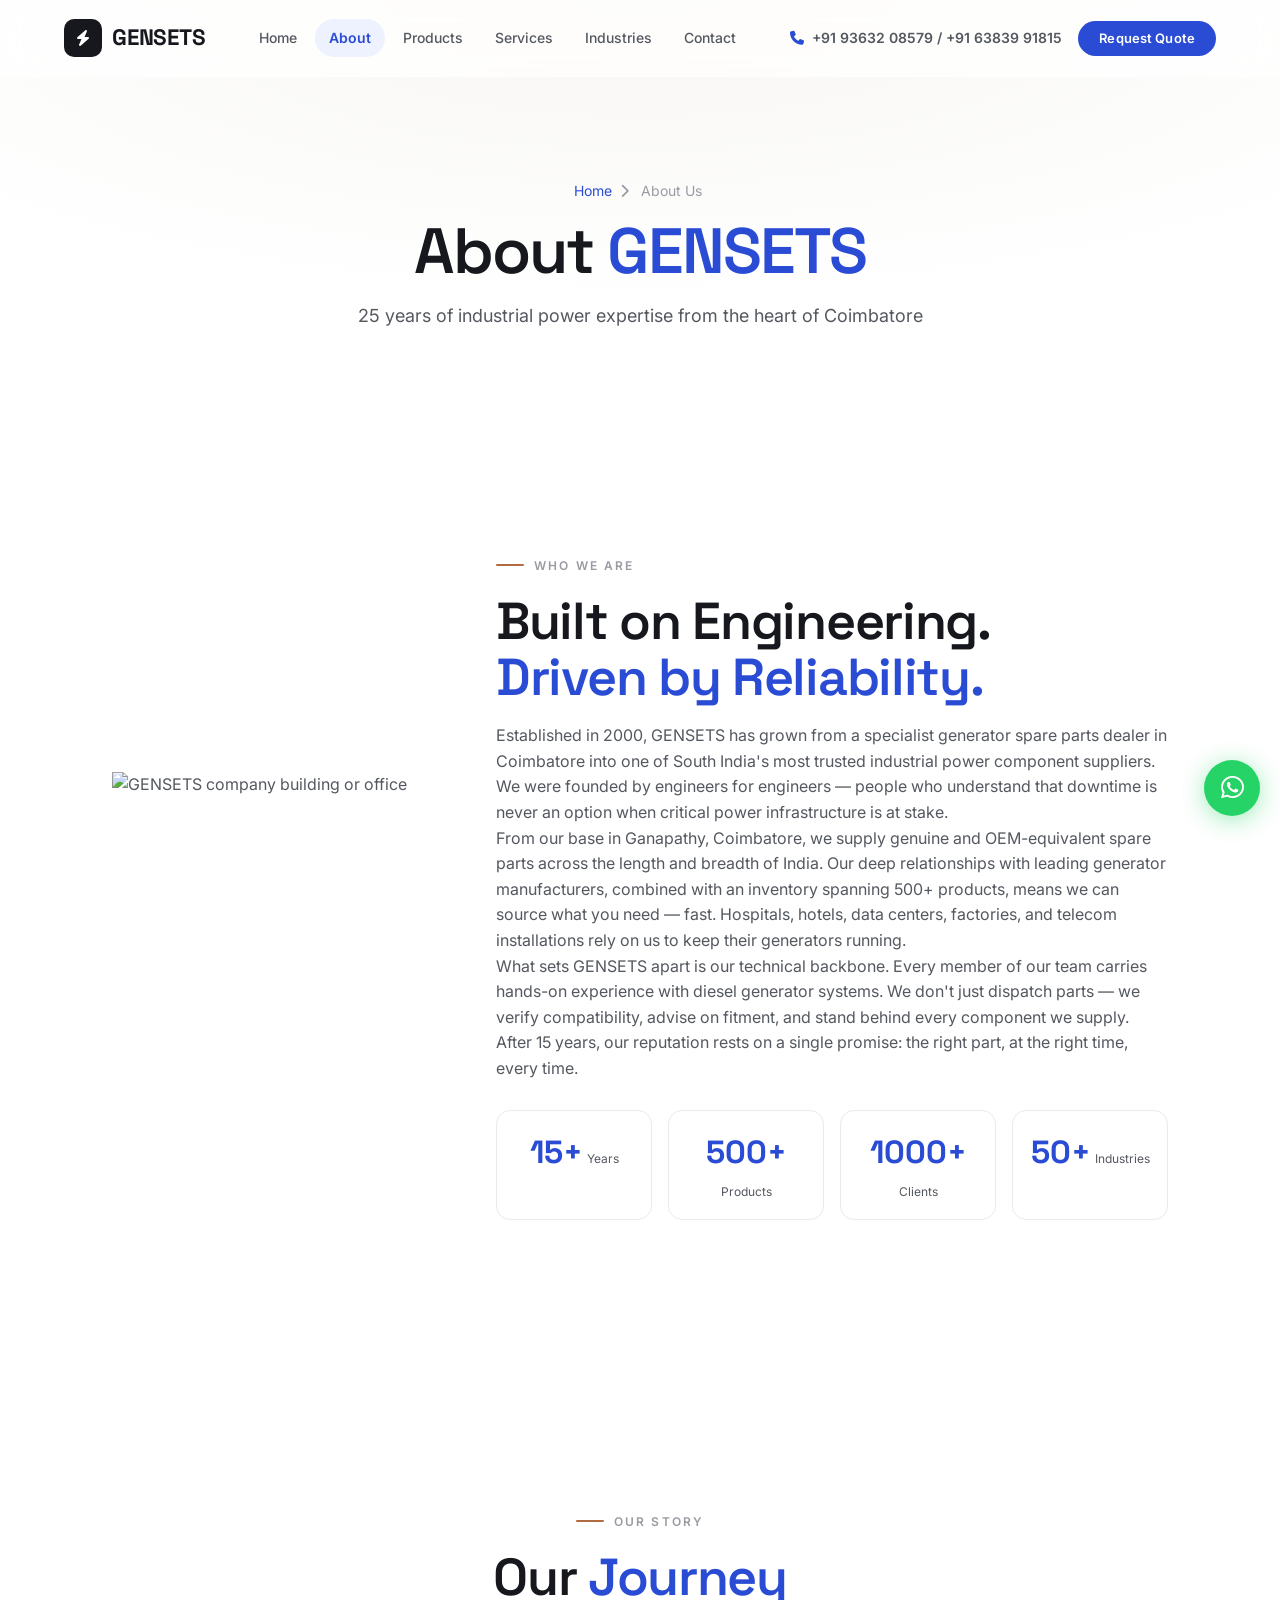
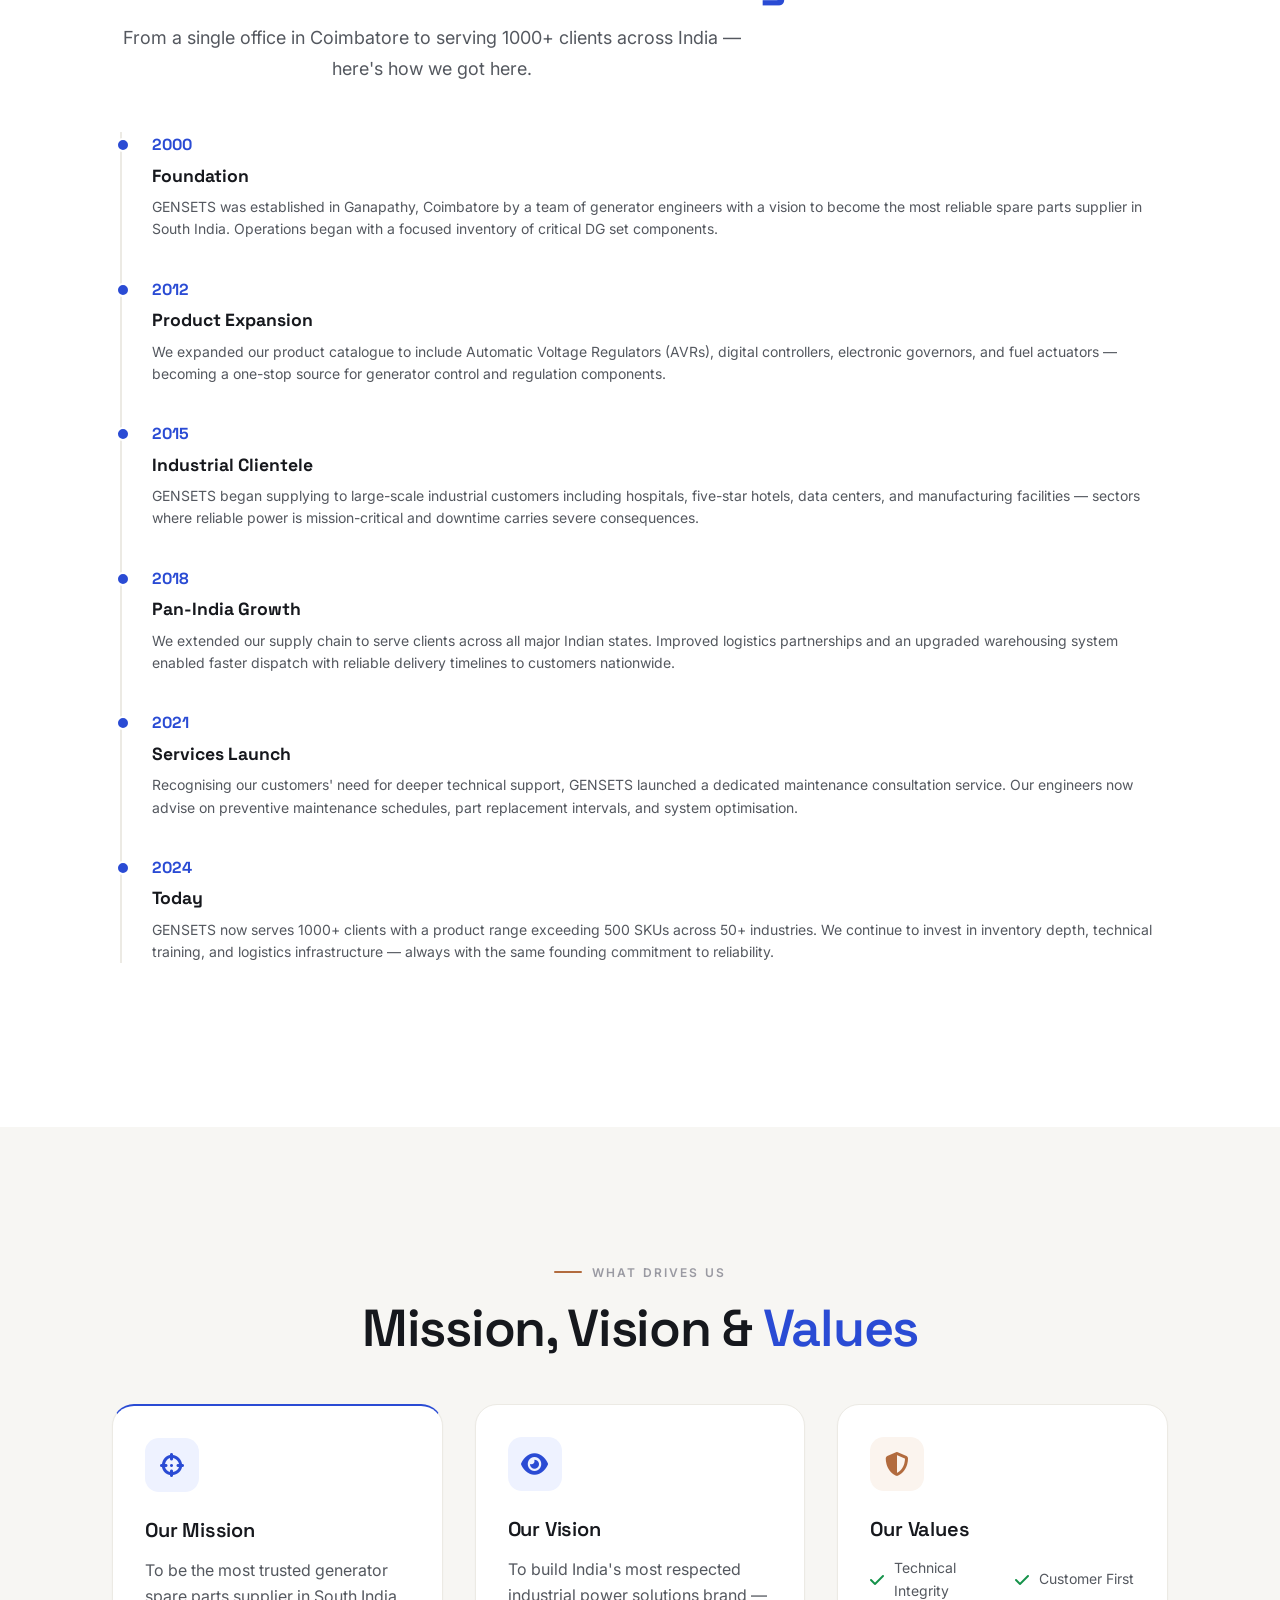
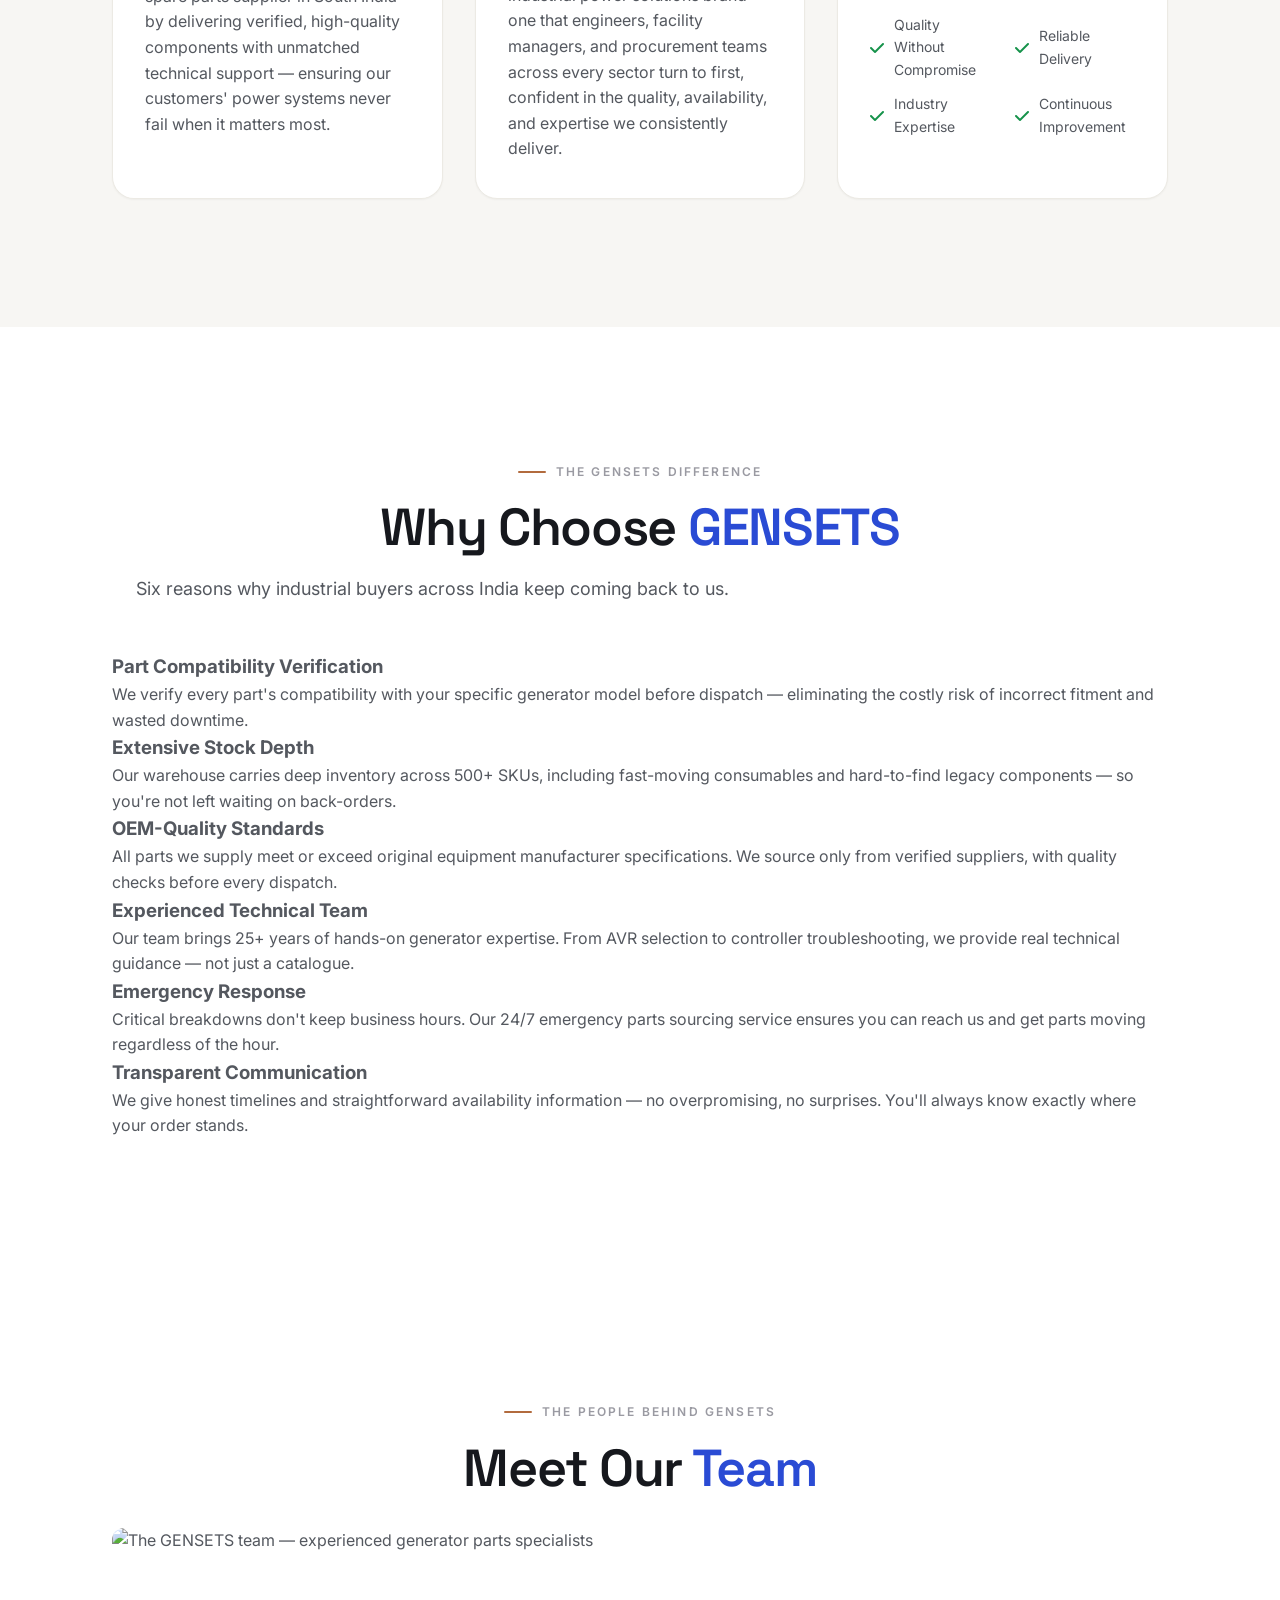
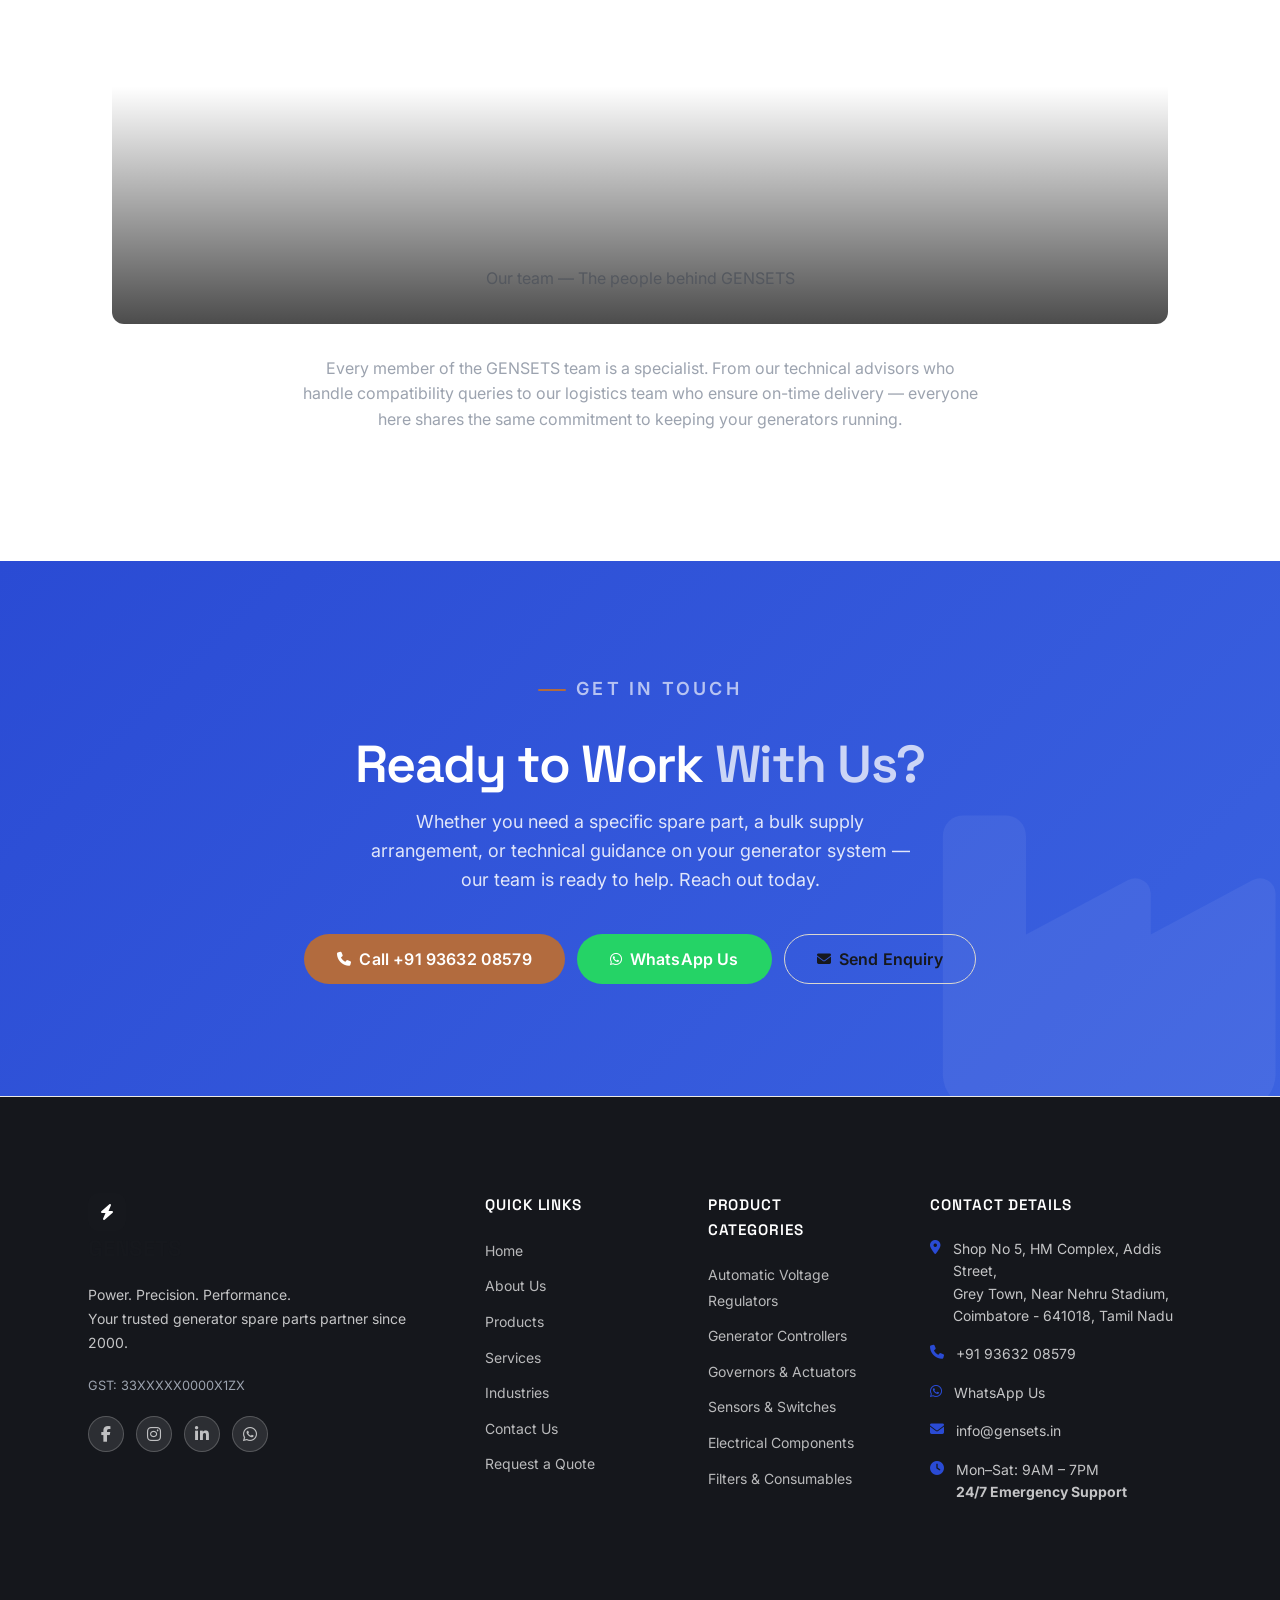
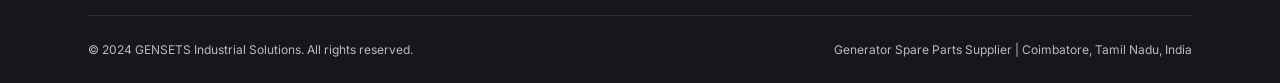
==== commit 2310b5c2: "made some changes" ====
--- a/about.html
+++ b/about.html
@@ -3,9 +3,9 @@
 <head>
   <meta charset="UTF-8" />
   <meta name="viewport" content="width=device-width, initial-scale=1.0" />
-  <meta name="description" content="About GENSETS â€” 25 years of generator spare parts expertise from Coimbatore, Tamil Nadu. Trusted by 1000+ clients across India." />
+  <meta name="description" content="About GENSETS — 25 years of generator spare parts expertise from Coimbatore, Tamil Nadu. Trusted by 1000+ clients across India." />
   <meta name="keywords" content="about GENSETS, generator spare parts Coimbatore, industrial power solutions, Tamil Nadu generator parts supplier" />
-  <title>About Us | GENSETS â€” Power. Precision. Performance.</title>
+  <title>About Us | GENSETS — Power. Precision. Performance.</title>
 
   <!-- Google Fonts -->
   <link rel="preconnect" href="https://fonts.googleapis.com" />
@@ -13,7 +13,7 @@
   <link href="https://fonts.googleapis.com/css2?family=Space+Grotesk:wght@500;600;700&family=Inter:wght@400;500;600;700&display=swap" rel="stylesheet" />
 
   <!-- Font Awesome 6.5.0 -->
-  <link rel="stylesheet" href="https://cdnjs.cloudflare.com/ajax/libs/font-awesome/6.5.0/css/all.min.css" integrity="sha512-Avb2QiuDEEvB4bZJYdft2mNjVShBftLdPG8FJ0V7irTLQ8Uo0qcPxh4Plq7G5tGm0rU+1SPhVotteLpBERwTkA==" crossorigin="anonymous" referrerpolicy="no-referrer" />
+  <link rel="stylesheet" href="https://cdnjs.cloudflare.com/ajax/libs/font-awesome/6.5.0/css/all.min.css" integrity="sha512-Avb2QiuDEEvB4bZJYdft2mNjVShBftLdPG8FJ0V7irTLQ8Uo0qcPxh4Plq7G5tGm0rU+1SPhVotteLpBERwTkw==" crossorigin="anonymous" referrerpolicy="no-referrer" />
 
   <!-- Site Stylesheet -->
   <link rel="stylesheet" href="styles.css" />
@@ -120,11 +120,11 @@
             <p class="section-label">Who We Are</p>
             <h2 class="section-heading" id="who-we-are-heading">Built on Engineering.<br /><span class="accent">Driven by Reliability.</span></h2>
 
-            <p>Established in 2000, GENSETS has grown from a specialist generator spare parts dealer in Coimbatore into one of South India's most trusted industrial power component suppliers. We were founded by engineers for engineers â€” people who understand that downtime is never an option when critical power infrastructure is at stake.</p>
-
-            <p>From our base in Ganapathy, Coimbatore, we supply genuine and OEM-equivalent spare parts across the length and breadth of India. Our deep relationships with leading generator manufacturers, combined with an inventory spanning 500+ products, means we can source what you need â€” fast. Hospitals, hotels, data centers, factories, and telecom installations rely on us to keep their generators running.</p>
-
-            <p>What sets GENSETS apart is our technical backbone. Every member of our team carries hands-on experience with diesel generator systems. We don't just dispatch parts â€” we verify compatibility, advise on fitment, and stand behind every component we supply. After 15 years, our reputation rests on a single promise: the right part, at the right time, every time.</p>
+            <p>Established in 2000, GENSETS has grown from a specialist generator spare parts dealer in Coimbatore into one of South India's most trusted industrial power component suppliers. We were founded by engineers for engineers — people who understand that downtime is never an option when critical power infrastructure is at stake.</p>
+
+            <p>From our base in Ganapathy, Coimbatore, we supply genuine and OEM-equivalent spare parts across the length and breadth of India. Our deep relationships with leading generator manufacturers, combined with an inventory spanning 500+ products, means we can source what you need — fast. Hospitals, hotels, data centers, factories, and telecom installations rely on us to keep their generators running.</p>
+
+            <p>What sets GENSETS apart is our technical backbone. Every member of our team carries hands-on experience with diesel generator systems. We don't just dispatch parts — we verify compatibility, advise on fitment, and stand behind every component we supply. After 15 years, our reputation rests on a single promise: the right part, at the right time, every time.</p>
 
             <!-- Metric Boxes -->
             <div class="metric-boxes" role="list" aria-label="Company statistics">
@@ -158,7 +158,7 @@
         <div style="text-align:center; margin-bottom: 3rem;">
           <p class="section-label">Our Story</p>
           <h2 class="section-heading" id="journey-heading">Our <span class="accent">Journey</span></h2>
-          <p class="section-subtext">From a single office in Coimbatore to serving 1000+ clients across India â€” here's how we got here.</p>
+          <p class="section-subtext">From a single office in Coimbatore to serving 1000+ clients across India — here's how we got here.</p>
         </div>
 
         <div class="timeline" role="list" aria-label="Company timeline">
@@ -175,7 +175,7 @@
             <div class="timeline-year">2012</div>
             <div>
               <div class="timeline-event">Product Expansion</div>
-              <p class="timeline-desc">We expanded our product catalogue to include Automatic Voltage Regulators (AVRs), digital controllers, electronic governors, and fuel actuators â€” becoming a one-stop source for generator control and regulation components.</p>
+              <p class="timeline-desc">We expanded our product catalogue to include Automatic Voltage Regulators (AVRs), digital controllers, electronic governors, and fuel actuators — becoming a one-stop source for generator control and regulation components.</p>
             </div>
           </div>
 
@@ -183,7 +183,7 @@
             <div class="timeline-year">2015</div>
             <div>
               <div class="timeline-event">Industrial Clientele</div>
-              <p class="timeline-desc">GENSETS began supplying to large-scale industrial customers including hospitals, five-star hotels, data centers, and manufacturing facilities â€” sectors where reliable power is mission-critical and downtime carries severe consequences.</p>
+              <p class="timeline-desc">GENSETS began supplying to large-scale industrial customers including hospitals, five-star hotels, data centers, and manufacturing facilities — sectors where reliable power is mission-critical and downtime carries severe consequences.</p>
             </div>
           </div>
 
@@ -207,7 +207,7 @@
             <div class="timeline-year">2024</div>
             <div>
               <div class="timeline-event">Today</div>
-              <p class="timeline-desc">GENSETS now serves 1000+ clients with a product range exceeding 500 SKUs across 50+ industries. We continue to invest in inventory depth, technical training, and logistics infrastructure â€” always with the same founding commitment to reliability.</p>
+              <p class="timeline-desc">GENSETS now serves 1000+ clients with a product range exceeding 500 SKUs across 50+ industries. We continue to invest in inventory depth, technical training, and logistics infrastructure — always with the same founding commitment to reliability.</p>
             </div>
           </div>
 
@@ -232,7 +232,7 @@
               <i class="fa-solid fa-crosshairs"></i>
             </div>
             <h3 style="font-size: 1.25rem; margin: 1rem 0 0.75rem; letter-spacing: -0.01em;">Our Mission</h3>
-            <p>To be the most trusted generator spare parts supplier in South India by delivering verified, high-quality components with unmatched technical support â€” ensuring our customers' power systems never fail when it matters most.</p>
+            <p>To be the most trusted generator spare parts supplier in South India by delivering verified, high-quality components with unmatched technical support — ensuring our customers' power systems never fail when it matters most.</p>
           </div>
 
           <!-- Vision -->
@@ -241,7 +241,7 @@
               <i class="fa-solid fa-eye"></i>
             </div>
             <h3 style="font-size: 1.25rem; margin: 1rem 0 0.75rem; letter-spacing: -0.01em;">Our Vision</h3>
-            <p>To build India's most respected industrial power solutions brand â€” one that engineers, facility managers, and procurement teams across every sector turn to first, confident in the quality, availability, and expertise we consistently deliver.</p>
+            <p>To build India's most respected industrial power solutions brand — one that engineers, facility managers, and procurement teams across every sector turn to first, confident in the quality, availability, and expertise we consistently deliver.</p>
           </div>
 
           <!-- Values -->
@@ -329,18 +329,18 @@
           <img
             class="site-img"
             src="https://images.unsplash.com/photo-1600880292203-757bb62b4baf?w=1200&q=80&fit=crop"
-            alt="The GENSETS team â€” experienced generator parts specialists"
+            alt="The GENSETS team — experienced generator parts specialists"
             loading="lazy"
             width="1200"
             height="450"
             style="width: 100%; height: 100%; object-fit: cover; display: block;"
           />
           <div class="team-overlay" aria-hidden="true">
-            <span>Our team â€” The people behind GENSETS</span>
-          </div>
-        </div>
-
-        <p style="text-align: center; max-width: 680px; margin: 2rem auto 0; color: var(--text-muted, #9ca3af);">Every member of the GENSETS team is a specialist. From our technical advisors who handle compatibility queries to our logistics team who ensure on-time delivery â€” everyone here shares the same commitment to keeping your generators running.</p>
+            <span>Our team — The people behind GENSETS</span>
+          </div>
+        </div>
+
+        <p style="text-align: center; max-width: 680px; margin: 2rem auto 0; color: var(--text-muted, #9ca3af);">Every member of the GENSETS team is a specialist. From our technical advisors who handle compatibility queries to our logistics team who ensure on-time delivery — everyone here shares the same commitment to keeping your generators running.</p>
       </div>
     </section>
     <!-- END SECTION F -->
@@ -351,7 +351,7 @@
       <div class="container" style="text-align: center;">
         <p class="section-label" style="color: rgba(255,255,255,0.65); justify-content:center;">Get in Touch</p>
         <h2 class="section-heading" id="cta-heading" style="color: #ffffff; letter-spacing:-0.025em;">Ready to Work <span style="color:rgba(255,255,255,0.75);">With Us?</span></h2>
-        <p class="cta-note" style="color: rgba(255,255,255,0.85); max-width: 560px; margin: 0 auto 2.5rem;">Whether you need a specific spare part, a bulk supply arrangement, or technical guidance on your generator system â€” our team is ready to help. Reach out today.</p>
+        <p class="cta-note" style="color: rgba(255,255,255,0.85); max-width: 560px; margin: 0 auto 2.5rem;">Whether you need a specific spare part, a bulk supply arrangement, or technical guidance on your generator system — our team is ready to help. Reach out today.</p>
 
         <div class="cta-btns" role="list" aria-label="Contact options">
           <a href="tel:+919363208579" class="btn btn-orange btn-lg" role="listitem">
@@ -506,7 +506,7 @@
 
   2. data-replace="about-team-photo"
      Current src : https://images.unsplash.com/photo-1600880292203-757bb62b4baf?w=1200&q=80&fit=crop
-     Replace with: Group photo of the GENSETS team â€” ideally in work environment
+     Replace with: Group photo of the GENSETS team — ideally in work environment
      Recommended : Wide landscape shot (16:6 crop area) showing team members together
      Aspect ratio : ~16:6 (wide banner)
 
@@ -516,15 +516,15 @@
 
 <!--
 ========================================
-IMAGE REPLACEMENT GUIDE â€” ABOUT.HTML
+IMAGE REPLACEMENT GUIDE — ABOUT.HTML
 ========================================
 data-replace="about-company-building"
-  â†’ Replace with: GENSETS company building, office exterior, or showroom photo
-  â†’ Current: Unsplash warehouse placeholder
+  → Replace with: GENSETS company building, office exterior, or showroom photo
+  → Current: Unsplash warehouse placeholder
 
 data-replace="about-team-photo"
-  â†’ Replace with: GENSETS full team photo in warehouse, office, or outdoor setting
-  â†’ Current: Unsplash team meeting placeholder
+  → Replace with: GENSETS full team photo in warehouse, office, or outdoor setting
+  → Current: Unsplash team meeting placeholder
 ========================================
 -->
 </body>
--- a/styles.css
+++ b/styles.css
@@ -1092,3 +1092,302 @@
 /* MAP PLACEHOLDER (contact) */
 .map-placeholder { width: 100%; aspect-ratio: 16/7; border-radius: var(--radius-lg); border: 1px solid var(--color-border); background: var(--color-bg-section); display: flex; flex-direction: column; align-items: center; justify-content: center; gap: 10px; color: var(--color-text-light); margin-top: 2rem; overflow: hidden; }
 .map-placeholder i { font-size: 2rem; color: var(--color-blue-primary); }
+
+/* =========================================================================
+   SUPPLEMENTAL PAGE STYLES — light theme extensions
+   Covers custom class names used in services / products / industries /
+   contact / enquiry pages. All colors reference design tokens defined at
+   the top of this file, so the theme stays synchronized site-wide.
+   ========================================================================= */
+
+/* ---------- Shared page-hero extras (breadcrumb variants + jump pills) --- */
+.page-hero-inner { position: relative; z-index: 1; max-width: var(--container); margin: 0 auto; padding: 0 clamp(1rem, 4vw, 3rem); text-align: center; }
+.breadcrumb-list { list-style: none; display: inline-flex; align-items: center; flex-wrap: wrap; gap: 8px; padding: 0; margin: 0 auto 18px; justify-content: center; font-size: var(--text-sm); color: var(--color-text-light); }
+.breadcrumb-item { display: inline-flex; align-items: center; gap: 6px; color: var(--color-text-light); }
+.breadcrumb-item--active { color: var(--color-text-dark); font-weight: 500; }
+.breadcrumb-link { color: var(--color-blue-primary); text-decoration: none; display: inline-flex; align-items: center; gap: 6px; }
+.breadcrumb-link:hover { color: var(--color-blue-bright); }
+.breadcrumb-separator { color: var(--color-text-light); font-size: 0.7em; opacity: 0.6; }
+.breadcrumb-sep { color: var(--color-text-light); font-size: 0.7em; opacity: 0.6; margin: 0 2px; }
+.breadcrumb-current { color: var(--color-text-dark); font-weight: 500; }
+.page-hero-jumps { display: flex; flex-wrap: wrap; gap: 10px; justify-content: center; margin-top: 24px; }
+.jump-pill { display: inline-flex; align-items: center; padding: 8px 18px; border-radius: var(--radius-pill); background: var(--color-surface); border: 1px solid var(--color-border-bright); color: var(--color-text-body); font-size: var(--text-sm); font-weight: 500; text-decoration: none; transition: border-color var(--dur-fast) var(--ease-out), color var(--dur-fast) var(--ease-out), background var(--dur-fast) var(--ease-out); }
+.jump-pill:hover { border-color: var(--color-blue-primary); color: var(--color-blue-primary); background: var(--color-blue-light); }
+
+/* ---------- SERVICES PAGE ---------------------------------------------- */
+.service-detail { padding: clamp(4rem, 8vw, 7rem) clamp(1.5rem, 5vw, 5rem); background: var(--color-bg-white); }
+.service-detail.section-alt { background: var(--color-bg-section); }
+.service-detail-inner { max-width: var(--container); margin: 0 auto; display: grid; grid-template-columns: 1fr 1fr; gap: clamp(2rem, 5vw, 4.5rem); align-items: center; }
+.service-detail.reverse .service-detail-inner > .service-detail-img { order: -1; }
+.service-detail-content { min-width: 0; }
+.service-detail-icon { width: 60px; height: 60px; border-radius: var(--radius-md); display: flex; align-items: center; justify-content: center; font-size: 1.6rem; margin-bottom: 20px; }
+.service-detail-icon--blue { background: var(--color-blue-light); color: var(--color-blue-primary); }
+.service-detail-icon--orange { background: var(--color-orange-light); color: var(--color-orange); }
+.service-detail-title { font-family: var(--font-display); font-size: clamp(1.75rem, 3.2vw, 2.4rem); font-weight: 600; color: var(--color-text-dark); letter-spacing: -0.02em; line-height: 1.15; margin: 0 0 14px; }
+.service-detail-intro { font-size: var(--text-lg); color: var(--color-text-body); line-height: 1.65; margin: 0 0 22px; }
+.service-industries { margin: 20px 0 26px; }
+.service-industries-label { display: inline-flex; align-items: center; gap: 8px; font-size: var(--text-xs); text-transform: uppercase; letter-spacing: 0.12em; color: var(--color-text-light); font-weight: 600; margin-bottom: 12px; }
+.service-industries-label i { color: var(--color-orange); }
+.service-industries .ind-pills { justify-content: flex-start; }
+.ind-pill--all { background: var(--color-blue-light); color: var(--color-blue-primary); border-color: transparent; }
+.service-detail-ctas { display: flex; flex-wrap: wrap; gap: 12px; margin-top: 8px; }
+.service-detail-img { position: relative; border-radius: var(--radius-xl); overflow: hidden; box-shadow: var(--shadow-lg); aspect-ratio: 4/3; }
+.service-detail-img img { width: 100%; height: 100%; object-fit: cover; display: block; transition: transform var(--dur-slow) var(--ease-out); }
+.service-detail-img:hover img { transform: scale(1.03); }
+.service-img-badge { position: absolute; bottom: 16px; left: 16px; display: inline-flex; align-items: center; gap: 8px; padding: 8px 14px; border-radius: var(--radius-pill); font-size: var(--text-xs); font-weight: 600; letter-spacing: 0.06em; text-transform: uppercase; box-shadow: var(--shadow-md); backdrop-filter: blur(6px); }
+.service-img-badge--blue { background: rgba(42,75,212,0.92); color: white; }
+.service-img-badge--orange { background: rgba(178,107,62,0.92); color: white; }
+@media (max-width: 900px) {
+  .service-detail-inner { grid-template-columns: 1fr; gap: 2.5rem; }
+  .service-detail.reverse .service-detail-inner > .service-detail-img { order: 0; }
+}
+
+/* Process steps: connectors + refined layout */
+.process-steps { display: grid; grid-template-columns: 1fr auto 1fr auto 1fr auto 1fr; gap: 1rem; align-items: stretch; margin-top: 2.5rem; }
+.process-step { text-align: center; padding: 28px 20px; background: var(--color-surface); border: 1px solid var(--color-border); border-radius: var(--radius-lg); box-shadow: var(--shadow-xs); display: flex; flex-direction: column; align-items: center; }
+.process-step-num { font-family: var(--font-display); font-weight: 600; font-size: 0.85rem; letter-spacing: 0.15em; color: var(--color-orange); margin-bottom: 12px; }
+.process-step-icon { width: 52px; height: 52px; border-radius: var(--radius-md); background: var(--color-blue-light); color: var(--color-blue-primary); display: flex; align-items: center; justify-content: center; font-size: 1.35rem; margin-bottom: 16px; }
+.process-step-title { font-family: var(--font-display); font-weight: 600; font-size: 1.05rem; color: var(--color-text-dark); margin-bottom: 8px; letter-spacing: -0.01em; }
+.process-step-desc { font-size: var(--text-sm); color: var(--color-text-body); line-height: 1.6; margin: 0; }
+.process-connector { display: flex; align-items: center; color: var(--color-text-light); font-size: 1.1rem; }
+@media (max-width: 900px) {
+  .process-steps { grid-template-columns: repeat(2, 1fr); }
+  .process-connector { display: none; }
+}
+@media (max-width: 480px) { .process-steps { grid-template-columns: 1fr; } }
+
+/* Section header helpers used on services + others */
+.section-header { text-align: left; margin-bottom: 2.5rem; }
+.section-header--center { text-align: center; margin-left: auto; margin-right: auto; }
+.section-tag { display: inline-flex; align-items: center; font-family: var(--font-body); font-size: var(--text-xs); font-weight: 600; letter-spacing: 0.18em; text-transform: uppercase; color: var(--color-orange); margin-bottom: 14px; }
+.section-title { font-family: var(--font-display); font-size: clamp(2rem, 4vw, 3rem); font-weight: 600; color: var(--color-text-dark); letter-spacing: -0.025em; line-height: 1.1; margin-bottom: 14px; }
+.section-subtitle { font-size: var(--text-lg); color: var(--color-text-body); max-width: 620px; margin: 0 auto; line-height: 1.65; }
+
+/* CTA banner variants (services page uses cta-banner-inner) */
+.cta-banner-inner { max-width: var(--container); margin: 0 auto; display: flex; align-items: center; justify-content: space-between; gap: 3rem; flex-wrap: wrap; position: relative; z-index: 1; }
+.cta-banner-bg { position: absolute; inset: 0; background: radial-gradient(ellipse 60% 60% at 80% 50%, rgba(255,255,255,0.08) 0%, transparent 70%); pointer-events: none; }
+.cta-banner-text { flex: 1 1 320px; text-align: left; }
+.cta-banner-title { font-family: var(--font-display); font-size: clamp(1.9rem, 4vw, 2.75rem); font-weight: 600; letter-spacing: -0.02em; color: white; margin-bottom: 12px; }
+.cta-banner-subtitle { font-size: var(--text-lg); color: rgba(255,255,255,0.9); margin: 0; max-width: 520px; }
+.cta-banner-actions { display: flex; flex-wrap: wrap; gap: 12px; align-items: center; }
+.btn-white { background: white; color: var(--color-blue-primary); border: 1px solid white; }
+.btn-white:hover { background: transparent; color: white; }
+@media (max-width: 768px) {
+  .cta-banner-inner { text-align: center; }
+  .cta-banner-text { text-align: center; }
+  .cta-banner-actions { justify-content: center; }
+}
+
+/* Services page: alternate footer HTML structure (uses .footer-col-title etc.) */
+.footer-col-title { font-family: var(--font-display); font-size: 0.95rem; font-weight: 600; color: white; letter-spacing: 0.06em; text-transform: uppercase; margin-bottom: 20px; }
+.footer-links { list-style: none; padding: 0; margin: 0; }
+.footer-links li { margin-bottom: 10px; }
+.footer-links li a { font-size: var(--text-sm); color: rgba(255,255,255,0.7); display: inline-flex; align-items: center; gap: 8px; transition: color var(--dur-fast) var(--ease-out); }
+.footer-links li a:hover { color: white; }
+.footer-links li a i { color: var(--color-orange); font-size: 0.7em; opacity: 0.7; }
+
+/* ---------- PRODUCTS PAGE ---------------------------------------------- */
+.section-header-row { display: flex; align-items: center; justify-content: space-between; flex-wrap: wrap; gap: 12px; margin-bottom: 32px; }
+.section-header-row h2 { font-family: var(--font-display); font-size: clamp(1.5rem, 3vw, 2rem); font-weight: 600; color: var(--color-text-dark); letter-spacing: -0.02em; margin: 0; }
+.product-count { font-size: var(--text-sm); color: var(--color-text-light); }
+.product-count strong { color: var(--color-text-dark); font-weight: 600; }
+.products-section { background: var(--color-bg-white); padding: 3rem 0 5rem; }
+.no-part-section { background: var(--color-bg-section); padding: 0 0 5rem; }
+.no-part-banner { position: relative; overflow: hidden; background: linear-gradient(135deg, var(--color-blue-light) 0%, var(--color-orange-light) 100%); border: 1px solid var(--color-border); border-radius: var(--radius-lg); padding: clamp(2rem, 4vw, 3rem); }
+.no-part-banner::before { content: ''; position: absolute; inset: 0; background: radial-gradient(ellipse 70% 70% at 90% 50%, rgba(42,75,212,0.06) 0%, transparent 70%); pointer-events: none; }
+.no-part-banner .inner { position: relative; z-index: 1; max-width: 720px; }
+.no-part-banner .icon-wrap { width: 56px; height: 56px; background: white; border: 1px solid var(--color-border); border-radius: var(--radius-md); display: flex; align-items: center; justify-content: center; font-size: 1.5rem; color: var(--color-blue-primary); margin-bottom: 20px; box-shadow: var(--shadow-xs); }
+.no-part-banner h2 { font-family: var(--font-display); font-size: clamp(1.6rem, 3.5vw, 2.2rem); font-weight: 600; color: var(--color-text-dark); letter-spacing: -0.02em; margin: 0 0 12px; }
+.no-part-banner p { font-size: var(--text-base); color: var(--color-text-body); line-height: 1.65; margin: 0 0 24px; max-width: 640px; }
+.no-part-banner .cta-row { display: flex; flex-wrap: wrap; gap: 12px; }
+
+/* ---------- INDUSTRIES PAGE -------------------------------------------- */
+.industries-intro { background: var(--color-bg-section); border-top: 1px solid var(--color-border); border-bottom: 1px solid var(--color-border); }
+.industries-intro-grid { display: grid; grid-template-columns: repeat(4, 1fr); }
+.intro-stat { padding: 40px 24px; text-align: center; border-right: 1px solid var(--color-border); }
+.intro-stat:last-child { border-right: none; }
+.intro-stat-num { font-family: var(--font-display); font-size: 2.4rem; font-weight: 600; color: var(--color-blue-primary); letter-spacing: -0.02em; line-height: 1; margin-bottom: 8px; }
+.intro-stat-label { font-family: var(--font-body); font-size: 0.8125rem; font-weight: 500; text-transform: uppercase; letter-spacing: 0.08em; color: var(--color-text-light); }
+@media (max-width: 768px) {
+  .industries-intro-grid { grid-template-columns: repeat(2, 1fr); }
+  .intro-stat { border-bottom: 1px solid var(--color-border); }
+  .intro-stat:nth-child(2n) { border-right: none; }
+}
+.ind-pills-section { background: var(--color-bg-white); padding: 36px 0; border-bottom: 1px solid var(--color-border); text-align: center; }
+.ind-pills-label { font-size: var(--text-xs); font-weight: 600; letter-spacing: 0.16em; text-transform: uppercase; color: var(--color-text-light); margin-bottom: 14px; }
+
+.industry-detail { padding: clamp(4rem, 8vw, 6rem) clamp(1.5rem, 5vw, 5rem); background: var(--color-bg-white); }
+.industry-detail:nth-of-type(even) { background: var(--color-bg-section); }
+.industry-detail-inner { max-width: var(--container); margin: 0 auto; display: grid; grid-template-columns: 1fr 1fr; gap: clamp(2rem, 5vw, 4.5rem); align-items: center; }
+.industry-detail.reverse .industry-detail-inner > .industry-detail-img { order: -1; }
+.industry-detail-text { min-width: 0; }
+.industry-icon-large { width: 72px; height: 72px; background: var(--color-blue-light); border-radius: var(--radius-md); display: flex; align-items: center; justify-content: center; font-size: 2rem; color: var(--color-blue-primary); margin-bottom: 18px; }
+.industry-num { display: inline-block; font-family: var(--font-display); font-size: 0.8rem; font-weight: 600; color: var(--color-orange); letter-spacing: 0.15em; text-transform: uppercase; margin-bottom: 10px; }
+.industry-name { font-family: var(--font-display); font-size: clamp(1.75rem, 3.4vw, 2.5rem); font-weight: 600; color: var(--color-text-dark); letter-spacing: -0.02em; line-height: 1.15; margin: 0 0 20px; }
+.industry-block { margin-bottom: 20px; }
+.industry-block-title { display: inline-flex; align-items: center; gap: 8px; font-family: var(--font-display); font-size: 1rem; font-weight: 600; color: var(--color-orange); letter-spacing: 0.04em; text-transform: uppercase; margin: 0 0 10px; }
+.industry-block-title i { color: var(--color-orange); }
+.industry-block p, .industry-block ul { font-size: var(--text-sm); color: var(--color-text-body); line-height: 1.7; }
+.industry-block ul { list-style: none; padding: 0; margin: 0; display: grid; gap: 8px; }
+.industry-block ul li { display: flex; align-items: flex-start; gap: 8px; }
+.industry-block ul li::before { content: '\2713'; color: var(--color-success); flex-shrink: 0; font-weight: 700; }
+.rec-products { margin: 22px 0; }
+.rec-products-label { font-size: var(--text-xs); font-weight: 600; letter-spacing: 0.12em; text-transform: uppercase; color: var(--color-text-light); margin-bottom: 10px; }
+.rec-pills { display: flex; flex-wrap: wrap; gap: 8px; }
+.rec-pill { display: inline-flex; align-items: center; padding: 6px 14px; border-radius: var(--radius-pill); background: var(--color-blue-light); border: 1px solid transparent; color: var(--color-blue-primary); font-size: var(--text-xs); font-weight: 600; text-decoration: none; transition: background var(--dur-fast) var(--ease-out); }
+.rec-pill:hover { background: rgba(42,75,212,0.16); }
+.industry-ctas { display: flex; flex-wrap: wrap; gap: 12px; margin-top: 18px; }
+.btn-ind-primary { display: inline-flex; align-items: center; gap: 8px; padding: 13px 24px; background: var(--color-blue-primary); color: white; border-radius: var(--radius-pill); font-family: var(--font-body); font-weight: 600; font-size: 0.875rem; text-decoration: none; transition: background var(--dur-fast) var(--ease-out), transform var(--dur-fast) var(--ease-out); }
+.btn-ind-primary:hover { background: var(--color-blue-bright); transform: translateY(-1px); }
+.btn-ind-secondary { display: inline-flex; align-items: center; gap: 8px; padding: 13px 24px; background: transparent; color: var(--color-text-dark); border: 1px solid var(--color-border-bright); border-radius: var(--radius-pill); font-family: var(--font-body); font-weight: 600; font-size: 0.875rem; text-decoration: none; transition: border-color var(--dur-fast) var(--ease-out); }
+.btn-ind-secondary:hover { border-color: var(--color-text-dark); }
+.industry-detail-img { position: relative; border-radius: var(--radius-xl); overflow: hidden; box-shadow: var(--shadow-lg); aspect-ratio: 4/3; }
+.industry-detail-img img { width: 100%; height: 100%; object-fit: cover; display: block; transition: transform var(--dur-slow) var(--ease-out); }
+.industry-detail-img:hover img { transform: scale(1.03); }
+.industry-divider { border: 0; height: 1px; background: linear-gradient(90deg, transparent, var(--color-border-bright), transparent); margin: 0; }
+@media (max-width: 900px) {
+  .industry-detail-inner { grid-template-columns: 1fr; gap: 2.5rem; }
+  .industry-detail.reverse .industry-detail-inner > .industry-detail-img { order: 0; }
+}
+.industries-cta-banner { background: linear-gradient(135deg, var(--color-blue-primary) 0%, var(--color-blue-bright) 100%); padding: clamp(4rem, 8vw, 6rem) clamp(1.5rem, 5vw, 5rem); text-align: center; }
+.cta-banner-kicker { display: inline-block; font-family: var(--font-body); font-size: var(--text-xs); font-weight: 600; letter-spacing: 0.18em; text-transform: uppercase; color: rgba(255,255,255,0.85); margin-bottom: 12px; }
+.cta-banner-sub { font-size: var(--text-lg); color: rgba(255,255,255,0.9); max-width: 560px; margin: 0 auto 28px; line-height: 1.6; }
+.cta-banner-buttons { display: flex; flex-wrap: wrap; gap: 12px; justify-content: center; }
+.btn-cta-main, .btn-cta-white, .btn-cta-whatsapp, .btn-cta-outline { display: inline-flex; align-items: center; gap: 8px; padding: 14px 26px; border-radius: var(--radius-pill); font-family: var(--font-body); font-weight: 600; font-size: 0.9rem; text-decoration: none; transition: all var(--dur-fast) var(--ease-out); border: 1px solid transparent; }
+.btn-cta-main { background: white; color: var(--color-blue-primary); }
+.btn-cta-main:hover { background: transparent; color: white; border-color: white; }
+.btn-cta-white { background: white; color: var(--color-blue-primary); }
+.btn-cta-white:hover { background: transparent; color: white; border-color: white; }
+.btn-cta-whatsapp { background: var(--color-whatsapp); color: white; }
+.btn-cta-whatsapp:hover { background: #1ebe58; transform: translateY(-1px); }
+.btn-cta-outline { background: transparent; color: white; border-color: rgba(255,255,255,0.55); }
+.btn-cta-outline:hover { background: white; color: var(--color-blue-primary); }
+
+/* ---------- CONTACT PAGE ------------------------------------------------ */
+.contact-section { background: var(--color-bg-white); padding: clamp(3rem, 6vw, 5rem) 0; }
+.contact-section-inner { max-width: var(--container); margin: 0 auto; padding: 0 clamp(1rem, 4vw, 3rem); }
+.contact-layout { display: grid; grid-template-columns: 1fr 1.4fr; gap: clamp(1.5rem, 4vw, 3rem); align-items: start; }
+.contact-cards-col { display: flex; flex-direction: column; gap: 16px; }
+.contact-card { background: var(--color-surface); border: 1px solid var(--color-border); border-radius: var(--radius-lg); padding: 22px 20px; display: flex; gap: 16px; align-items: flex-start; transition: border-color var(--dur-fast) var(--ease-out), box-shadow var(--dur-base) var(--ease-out); }
+.contact-card:hover { box-shadow: var(--shadow-md); }
+.contact-card.border-blue { border-left: 3px solid var(--color-blue-primary); }
+.contact-card.border-green { border-left: 3px solid var(--color-whatsapp); }
+.contact-card.border-orange { border-left: 3px solid var(--color-orange); }
+.contact-card.border-gray { border-left: 3px solid var(--color-border-bright); }
+.contact-card-icon { width: 48px; height: 48px; border-radius: var(--radius-md); display: flex; align-items: center; justify-content: center; font-size: 1.25rem; flex-shrink: 0; }
+.contact-card-icon.blue { background: var(--color-blue-light); color: var(--color-blue-primary); }
+.contact-card-icon.green { background: rgba(37,211,102,0.14); color: var(--color-whatsapp); }
+.contact-card-icon.orange { background: var(--color-orange-light); color: var(--color-orange); }
+.contact-card-icon.gray { background: var(--color-bg-section); color: var(--color-text-light); }
+.contact-card-info { flex: 1; min-width: 0; }
+.contact-card-info h3 { font-family: var(--font-display); font-size: 0.95rem; font-weight: 600; color: var(--color-text-light); letter-spacing: 0.06em; text-transform: uppercase; margin: 0 0 6px; }
+.card-value { font-size: 1rem; font-weight: 600; color: var(--color-text-dark); margin: 0 0 4px; word-break: break-word; }
+.card-note { font-size: 0.82rem; color: var(--color-text-light); margin: 0 0 12px; }
+.card-address { font-size: 0.9rem; color: var(--color-text-body); line-height: 1.6; margin: 0 0 12px; }
+.card-btn { display: inline-flex; align-items: center; gap: 8px; padding: 9px 18px; border-radius: var(--radius-pill); font-family: var(--font-body); font-weight: 600; font-size: 0.85rem; text-decoration: none; transition: all var(--dur-fast) var(--ease-out); border: 1px solid transparent; }
+.card-btn.btn-blue { background: var(--color-blue-primary); color: white; }
+.card-btn.btn-blue:hover { background: var(--color-blue-bright); }
+.card-btn.btn-green { background: var(--color-whatsapp); color: white; }
+.card-btn.btn-green:hover { background: #1ebe58; }
+.card-btn.btn-orange { background: var(--color-orange); color: white; }
+.card-btn.btn-orange:hover { background: var(--color-orange-bright); }
+.working-hours { margin-top: 8px; }
+.wh-row { display: flex; justify-content: space-between; align-items: center; padding: 6px 0; border-bottom: 1px solid var(--color-border); font-size: 0.85rem; color: var(--color-text-body); }
+.wh-row:last-child { border-bottom: none; }
+.wh-open { color: var(--color-text-dark); font-weight: 600; }
+.contact-form-col { min-width: 0; }
+.form-card { background: var(--color-surface); border: 1px solid var(--color-border); border-radius: var(--radius-lg); padding: clamp(1.5rem, 3vw, 2.25rem); box-shadow: var(--shadow-xs); }
+.form-card h2 { font-family: var(--font-display); font-size: 1.5rem; font-weight: 600; color: var(--color-text-dark); margin: 0 0 8px; letter-spacing: -0.015em; }
+.form-subhead { font-size: 0.9rem; color: var(--color-text-body); margin: 0 0 24px; }
+.form-row { display: grid; grid-template-columns: 1fr 1fr; gap: 16px; }
+.req { color: var(--color-orange); margin-left: 2px; }
+.submit-btn { display: inline-flex; align-items: center; justify-content: center; gap: 8px; padding: 14px 28px; background: var(--color-blue-primary); color: white; border: none; border-radius: var(--radius-pill); font-family: var(--font-body); font-weight: 600; font-size: 0.95rem; cursor: pointer; transition: background var(--dur-fast) var(--ease-out), transform var(--dur-fast) var(--ease-out); }
+.submit-btn:hover { background: var(--color-blue-bright); transform: translateY(-1px); }
+.submit-btn .btn-spinner { display: none; }
+.submit-btn.loading .btn-text { display: none; }
+.submit-btn.loading .btn-spinner { display: inline-flex; align-items: center; }
+.success-box { background: #F0FDF4; border: 1px solid #86EFAC; border-radius: var(--radius-lg); padding: 28px; text-align: center; }
+.success-icon { font-size: 2.6rem; color: var(--color-success); margin-bottom: 14px; }
+.success-box h3 { font-family: var(--font-display); font-size: 1.4rem; color: var(--color-text-dark); margin: 0 0 10px; }
+.success-box p { color: var(--color-text-body); margin: 0 0 20px; }
+.success-actions { display: flex; flex-wrap: wrap; gap: 10px; justify-content: center; }
+.btn-call, .btn-wa { display: inline-flex; align-items: center; gap: 8px; padding: 11px 20px; border-radius: var(--radius-pill); font-weight: 600; font-size: 0.9rem; text-decoration: none; }
+.btn-call { background: var(--color-blue-primary); color: white; }
+.btn-wa { background: var(--color-whatsapp); color: white; }
+.map-icon { font-size: 2rem; color: var(--color-blue-primary); margin-bottom: 4px; }
+.map-name { font-weight: 600; color: var(--color-text-dark); margin: 0; }
+.map-addr { color: var(--color-text-body); font-size: 0.9rem; margin: 0; }
+.map-link-hint { display: inline-flex; align-items: center; gap: 6px; margin-top: 8px; color: var(--color-blue-primary); font-size: var(--text-xs); font-weight: 600; text-transform: uppercase; letter-spacing: 0.08em; }
+.cta-section { background: linear-gradient(135deg, var(--color-blue-primary) 0%, var(--color-blue-bright) 100%); padding: clamp(3.5rem, 6vw, 5rem) 0; text-align: center; }
+.cta-inner { max-width: 900px; margin: 0 auto; padding: 0 clamp(1rem, 4vw, 3rem); }
+.cta-inner h2 { font-family: var(--font-display); font-size: clamp(1.8rem, 4vw, 2.8rem); font-weight: 600; color: white; margin: 0 0 12px; letter-spacing: -0.02em; }
+.cta-inner p { font-size: var(--text-lg); color: rgba(255,255,255,0.9); max-width: 560px; margin: 0 auto 28px; }
+.cta-buttons { display: flex; flex-wrap: wrap; gap: 12px; justify-content: center; }
+.cta-btn { display: inline-flex; align-items: center; gap: 8px; padding: 13px 24px; border-radius: var(--radius-pill); font-family: var(--font-body); font-weight: 600; font-size: 0.9rem; text-decoration: none; border: 1px solid transparent; transition: all var(--dur-fast) var(--ease-out); }
+.cta-btn.primary { background: white; color: var(--color-blue-primary); }
+.cta-btn.primary:hover { background: transparent; color: white; border-color: white; }
+.cta-btn.secondary { background: var(--color-whatsapp); color: white; }
+.cta-btn.secondary:hover { background: #1ebe58; }
+.cta-btn.tertiary { background: transparent; color: white; border-color: rgba(255,255,255,0.55); }
+.cta-btn.tertiary:hover { background: white; color: var(--color-blue-primary); }
+@media (max-width: 900px) {
+  .contact-layout { grid-template-columns: 1fr; }
+  .form-row { grid-template-columns: 1fr; }
+}
+
+/* ---------- ENQUIRY PAGE ------------------------------------------------ */
+.enquiry-section { background: var(--color-bg-white); padding: clamp(3rem, 6vw, 5rem) 0; }
+.enquiry-layout { display: grid; grid-template-columns: 2fr 1fr; gap: clamp(1.5rem, 4vw, 3rem); align-items: start; padding: 0 clamp(1rem, 4vw, 3rem); max-width: var(--container); margin: 0 auto; }
+.main-col { min-width: 0; }
+.form-section-block { background: var(--color-surface); border: 1px solid var(--color-border); border-radius: var(--radius-lg); padding: clamp(1.5rem, 3vw, 2rem); margin-bottom: 24px; box-shadow: var(--shadow-xs); }
+.form-section-block:last-of-type { margin-bottom: 0; }
+.form-section-title { font-family: var(--font-display); font-size: 1.15rem; font-weight: 600; color: var(--color-text-dark); text-transform: uppercase; letter-spacing: 0.04em; margin: 0 0 20px; padding-bottom: 14px; border-bottom: 2px solid var(--color-blue-primary); display: flex; align-items: center; gap: 10px; }
+.form-divider { border: 0; border-top: 1px solid var(--color-border); margin: 24px 0; }
+.radio-cards-label, .checkbox-grid-label { display: block; font-size: 0.85rem; font-weight: 600; color: var(--color-text-dark); text-transform: uppercase; letter-spacing: 0.06em; margin-bottom: 12px; }
+.radio-cards { display: grid; grid-template-columns: repeat(auto-fill, minmax(180px, 1fr)); gap: 10px; }
+.radio-card { position: relative; }
+.radio-card input[type="radio"] { position: absolute; opacity: 0; pointer-events: none; }
+.radio-card label { display: flex; align-items: center; justify-content: center; padding: 14px 12px; background: var(--color-bg-white); border: 1.5px solid var(--color-border); border-radius: var(--radius-sm); font-size: 0.9rem; color: var(--color-text-body); cursor: pointer; min-height: 52px; text-align: center; transition: all var(--dur-fast) var(--ease-out); }
+.radio-card label:hover { border-color: var(--color-blue-primary); color: var(--color-text-dark); }
+.radio-card input:checked + label { border-color: var(--color-blue-primary); background: var(--color-blue-light); color: var(--color-blue-primary); font-weight: 600; }
+.radio-cards-error { display: none; font-size: 0.78rem; color: #DC2626; margin: 6px 0 0; }
+.checkbox-grid { display: grid; grid-template-columns: repeat(auto-fill, minmax(190px, 1fr)); gap: 10px; }
+.checkbox-item { display: flex; align-items: center; gap: 10px; }
+.checkbox-item input[type="checkbox"] { width: 17px; height: 17px; accent-color: var(--color-blue-primary); }
+.checkbox-item label { font-size: 0.9rem; color: var(--color-text-body); cursor: pointer; }
+.btn-submit { display: inline-flex; align-items: center; justify-content: center; gap: 10px; width: 100%; padding: 16px 24px; background: var(--color-blue-primary); color: white; border: none; border-radius: var(--radius-pill); font-family: var(--font-display); font-weight: 600; font-size: 1rem; letter-spacing: 0.04em; text-transform: uppercase; cursor: pointer; margin-top: 20px; transition: background var(--dur-fast) var(--ease-out), transform var(--dur-fast) var(--ease-out); }
+.btn-submit:hover { background: var(--color-blue-bright); transform: translateY(-1px); }
+.enquiry-sidebar { display: flex; flex-direction: column; gap: 20px; position: sticky; top: 100px; }
+.sidebar-card { background: var(--color-surface); border: 1px solid var(--color-border); border-radius: var(--radius-lg); padding: 24px; }
+.sidebar-card.emergency-card { border-color: var(--color-orange); background: var(--color-orange-light); }
+.sidebar-card h3 { font-family: var(--font-display); font-size: 1.05rem; font-weight: 600; color: var(--color-text-dark); text-transform: uppercase; letter-spacing: 0.04em; margin: 0 0 16px; }
+.sidebar-list ul { list-style: none; padding: 0; margin: 0; display: flex; flex-direction: column; gap: 10px; }
+.sidebar-list ul li { display: flex; align-items: flex-start; gap: 10px; font-size: var(--text-sm); color: var(--color-text-body); }
+.sidebar-list ul li i { color: var(--color-success); margin-top: 3px; flex-shrink: 0; }
+.sidebar-contact-btn { display: inline-flex; align-items: center; justify-content: center; gap: 8px; width: 100%; padding: 12px 18px; border-radius: var(--radius-pill); font-family: var(--font-body); font-weight: 600; font-size: 0.9rem; text-decoration: none; margin-bottom: 10px; transition: all var(--dur-fast) var(--ease-out); border: 1px solid transparent; }
+.sidebar-contact-btn.phone-btn { background: var(--color-blue-primary); color: white; }
+.sidebar-contact-btn.phone-btn:hover { background: var(--color-blue-bright); }
+.sidebar-contact-btn.wa-btn { background: var(--color-whatsapp); color: white; }
+.sidebar-contact-btn.wa-btn:hover { background: #1ebe58; }
+.sidebar-contact-btn.btn-orange-full { background: var(--color-orange); color: white; }
+.sidebar-contact-btn.btn-orange-full:hover { background: var(--color-orange-bright); }
+.btn-orange-full { background: var(--color-orange); color: white; }
+.sidebar-hours { margin-top: 14px; padding-top: 14px; border-top: 1px solid var(--color-border); }
+.sidebar-hours p { font-size: 0.83rem; color: var(--color-text-body); margin: 0 0 4px; }
+.emerg-text { color: var(--color-orange); font-weight: 600; }
+.sidebar-emerg-text { font-size: var(--text-sm); color: var(--color-text-body); line-height: 1.6; margin: 0 0 12px; }
+.cta-banner-btns { display: flex; flex-wrap: wrap; gap: 12px; justify-content: center; }
+@media (max-width: 900px) {
+  .enquiry-layout { grid-template-columns: 1fr; }
+  .enquiry-sidebar { position: static; }
+}
+
+/* ---------- OVERRIDES for legacy alternate chrome ---------------------- */
+/* Some pages still have legacy structures — normalize them to light theme
+   so if inline styles are removed in stages, the visuals remain consistent. */
+.footer-inner { padding: 0; }
+.footer-tagline { font-size: 0.9rem; color: rgba(255,255,255,0.7); margin: 6px 0 16px; }
+.footer-logo { display: inline-flex; align-items: center; gap: 10px; margin-bottom: 14px; font-family: var(--font-display); font-weight: 700; color: white; text-decoration: none; }
+.footer-bottom-links { display: inline-flex; gap: 14px; flex-wrap: wrap; }
+.footer-bottom-links a { color: rgba(255,255,255,0.7); font-size: var(--text-xs); text-decoration: none; }
+.footer-bottom-links a:hover { color: white; }
